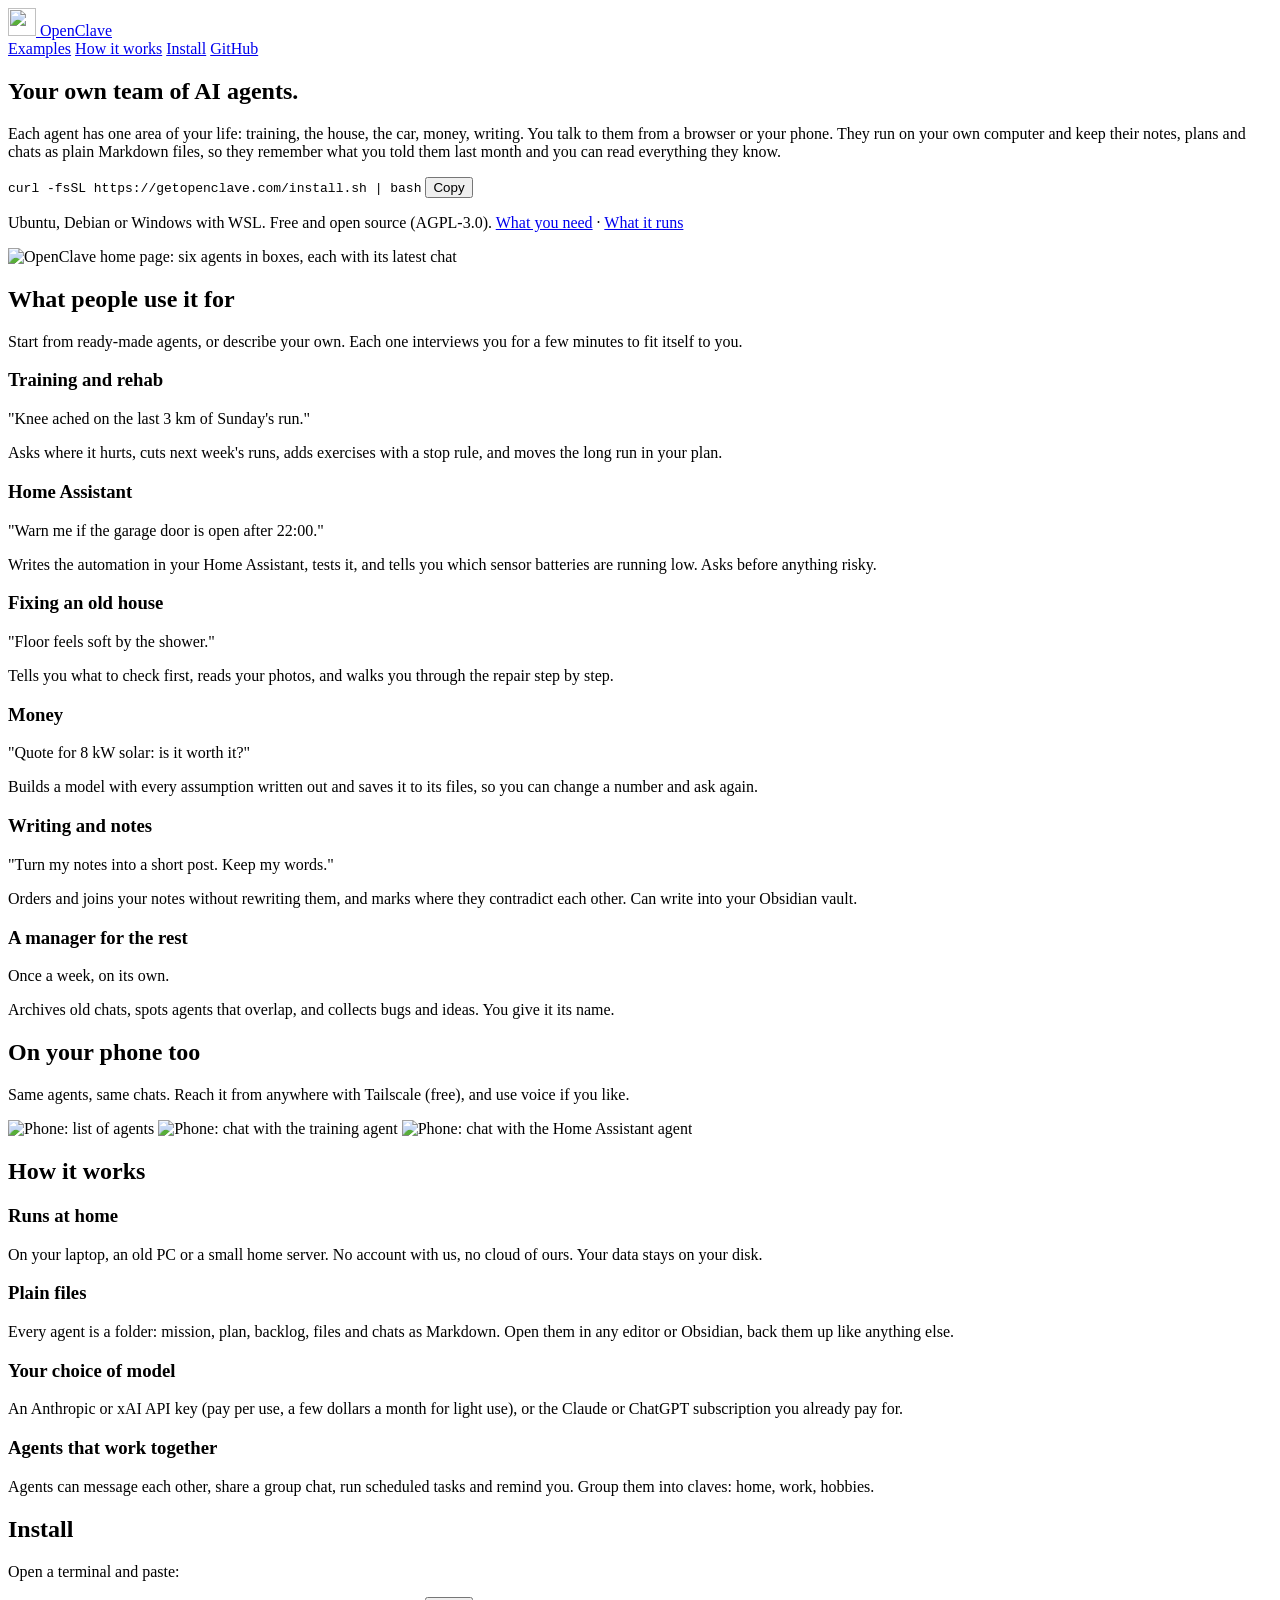
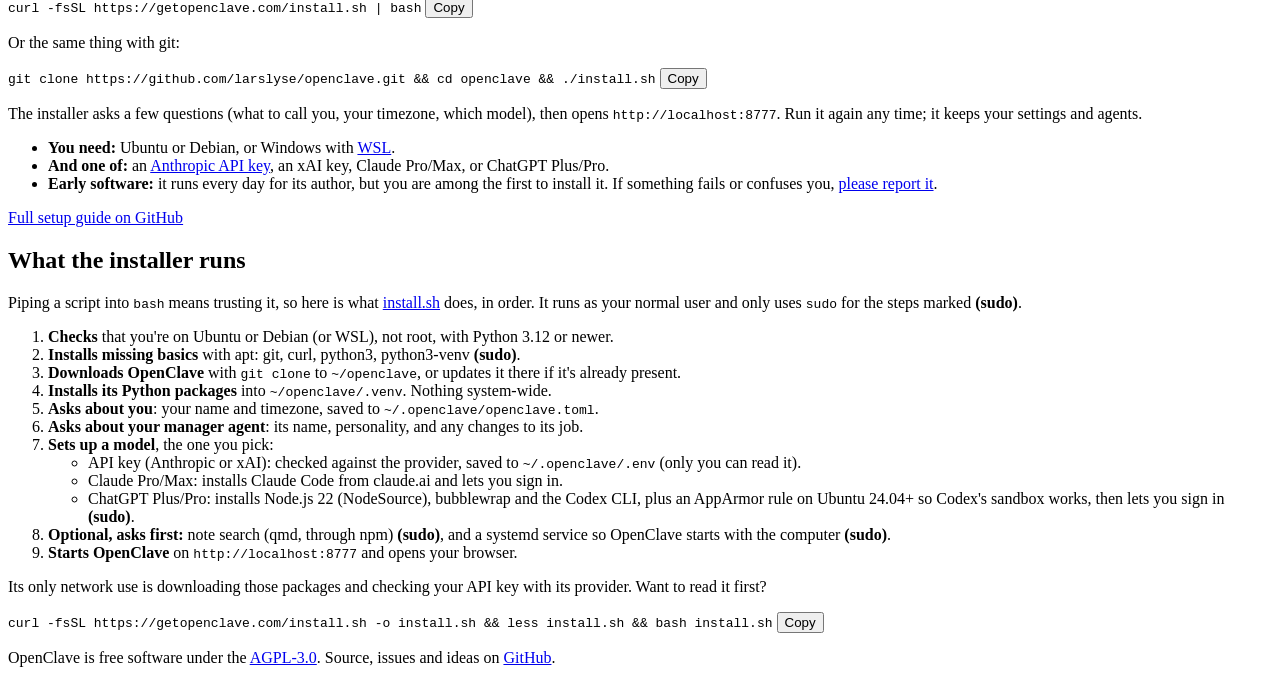
==== site/index.html @ 0ba631ba "Install one-liner in README; show what the installer runs README and getopenclave.com now lead with " ====
<!doctype html>
<html lang="en">
<head>
<meta charset="utf-8">
<meta name="viewport" content="width=device-width, initial-scale=1">
<title>OpenClave: your own team of AI agents</title>
<meta name="description" content="A small team of AI agents, each with one area of your life. Runs on your own computer, keeps everything as Markdown files you can read. Free and open source.">
<meta property="og:title" content="OpenClave">
<meta property="og:description" content="Your own team of AI agents. Runs on your computer, remembers in plain Markdown.">
<meta property="og:image" content="https://getopenclave.com/img/home.webp">
<meta property="og:url" content="https://getopenclave.com/">
<link rel="icon" href="/favicon.svg" type="image/svg+xml">
<link rel="stylesheet" href="/style.css">
</head>
<body>

<header class="top wrap">
  <a class="brand" href="/"><img src="/favicon.svg" alt="" width="28" height="28"> OpenClave</a>
  <nav>
    <a href="#examples">Examples</a>
    <a href="#how">How it works</a>
    <a href="#install">Install</a>
    <a href="https://github.com/larslyse/openclave">GitHub</a>
  </nav>
</header>

<main>
<section class="hero wrap">
  <h1>Your own team of AI agents.</h1>
  <p class="lead">Each agent has one area of your life: training, the house, the car, money, writing.
    You talk to them from a browser or your phone. They run on your own computer and keep their notes,
    plans and chats as plain Markdown files, so they remember what you told them last month and you can
    read everything they know.</p>
  <div class="cmd" data-copy>
    <code>curl -fsSL https://getopenclave.com/install.sh | bash</code>
    <button type="button" aria-label="Copy install command">Copy</button>
  </div>
  <p class="small">Ubuntu, Debian or Windows with WSL. Free and open source (AGPL-3.0).
    <a href="#install">What you need</a> · <a href="#what-it-runs">What it runs</a></p>
</section>

<section class="wrap shot-main">
  <img src="/img/home.webp" width="2800" height="1800" alt="OpenClave home page: six agents in boxes, each with its latest chat">
</section>

<section id="examples" class="wrap">
  <h2>What people use it for</h2>
  <p class="sub">Start from ready-made agents, or describe your own. Each one interviews you for a few minutes to fit itself to you.</p>
  <div class="cards">
    <article>
      <h3><span class="dot" style="--c:#E8A33D"></span>Training and rehab</h3>
      <p class="you">"Knee ached on the last 3 km of Sunday's run."</p>
      <p>Asks where it hurts, cuts next week's runs, adds exercises with a stop rule, and moves the long run in your plan.</p>
    </article>
    <article>
      <h3><span class="dot" style="--c:#5B8DEF"></span>Home Assistant</h3>
      <p class="you">"Warn me if the garage door is open after 22:00."</p>
      <p>Writes the automation in your Home Assistant, tests it, and tells you which sensor batteries are running low. Asks before anything risky.</p>
    </article>
    <article>
      <h3><span class="dot" style="--c:#6FC43D"></span>Fixing an old house</h3>
      <p class="you">"Floor feels soft by the shower."</p>
      <p>Tells you what to check first, reads your photos, and walks you through the repair step by step.</p>
    </article>
    <article>
      <h3><span class="dot" style="--c:#C9A43A"></span>Money</h3>
      <p class="you">"Quote for 8 kW solar: is it worth it?"</p>
      <p>Builds a model with every assumption written out and saves it to its files, so you can change a number and ask again.</p>
    </article>
    <article>
      <h3><span class="dot" style="--c:#A23FC2"></span>Writing and notes</h3>
      <p class="you">"Turn my notes into a short post. Keep my words."</p>
      <p>Orders and joins your notes without rewriting them, and marks where they contradict each other. Can write into your Obsidian vault.</p>
    </article>
    <article>
      <h3><span class="dot" style="--c:#2E9E5B"></span>A manager for the rest</h3>
      <p class="you">Once a week, on its own.</p>
      <p>Archives old chats, spots agents that overlap, and collects bugs and ideas. You give it its name.</p>
    </article>
  </div>
</section>

<section class="wrap">
  <h2>On your phone too</h2>
  <p class="sub">Same agents, same chats. Reach it from anywhere with Tailscale (free), and use voice if you like.</p>
  <div class="phones">
    <img src="/img/phone-home.webp" width="780" height="1688" alt="Phone: list of agents" loading="lazy">
    <img src="/img/phone-reba.webp" width="780" height="1688" alt="Phone: chat with the training agent" loading="lazy">
    <img src="/img/phone-chat.webp" width="780" height="1688" alt="Phone: chat with the Home Assistant agent" loading="lazy">
  </div>
</section>

<section id="how" class="wrap">
  <h2>How it works</h2>
  <div class="how">
    <div><h3>Runs at home</h3><p>On your laptop, an old PC or a small home server. No account with us, no cloud of ours. Your data stays on your disk.</p></div>
    <div><h3>Plain files</h3><p>Every agent is a folder: mission, plan, backlog, files and chats as Markdown. Open them in any editor or Obsidian, back them up like anything else.</p></div>
    <div><h3>Your choice of model</h3><p>An Anthropic or xAI API key (pay per use, a few dollars a month for light use), or the Claude or ChatGPT subscription you already pay for.</p></div>
    <div><h3>Agents that work together</h3><p>Agents can message each other, share a group chat, run scheduled tasks and remind you. Group them into claves: home, work, hobbies.</p></div>
  </div>
</section>

<section id="install" class="wrap">
  <h2>Install</h2>
  <p>Open a terminal and paste:</p>
  <div class="cmd" data-copy>
    <code>curl -fsSL https://getopenclave.com/install.sh | bash</code>
    <button type="button" aria-label="Copy install command">Copy</button>
  </div>
  <p>Or the same thing with git:</p>
  <div class="cmd" data-copy>
    <code>git clone https://github.com/larslyse/openclave.git &amp;&amp; cd openclave &amp;&amp; ./install.sh</code>
    <button type="button" aria-label="Copy git install command">Copy</button>
  </div>
  <p>The installer asks a few questions (what to call you, your timezone, which model), then opens
    <code>http://localhost:8777</code>. Run it again any time; it keeps your settings and agents.</p>
  <ul class="needs">
    <li><b>You need:</b> Ubuntu or Debian, or Windows with <a href="https://learn.microsoft.com/windows/wsl/install">WSL</a>.</li>
    <li><b>And one of:</b> an <a href="https://console.anthropic.com/">Anthropic API key</a>, an xAI key, Claude Pro/Max, or ChatGPT Plus/Pro.</li>
    <li><b>Early software:</b> it runs every day for its author, but you are among the first to install it. If something fails or confuses you, <a href="https://github.com/larslyse/openclave/issues">please report it</a>.</li>
  </ul>
  <p><a class="btn" href="https://github.com/larslyse/openclave#readme">Full setup guide on GitHub</a></p>
</section>

<section id="what-it-runs" class="wrap">
  <h2>What the installer runs</h2>
  <p>Piping a script into <code>bash</code> means trusting it, so here is what
    <a href="/install.sh">install.sh</a> does, in order. It runs as your normal user and only uses
    <code>sudo</code> for the steps marked <b>(sudo)</b>.</p>
  <ol class="needs">
    <li><b>Checks</b> that you're on Ubuntu or Debian (or WSL), not root, with Python 3.12 or newer.</li>
    <li><b>Installs missing basics</b> with apt: git, curl, python3, python3-venv <b>(sudo)</b>.</li>
    <li><b>Downloads OpenClave</b> with <code>git clone</code> to <code>~/openclave</code>, or updates it there if it's already present.</li>
    <li><b>Installs its Python packages</b> into <code>~/openclave/.venv</code>. Nothing system-wide.</li>
    <li><b>Asks about you</b>: your name and timezone, saved to <code>~/.openclave/openclave.toml</code>.</li>
    <li><b>Asks about your manager agent</b>: its name, personality, and any changes to its job.</li>
    <li><b>Sets up a model</b>, the one you pick:
      <ul>
        <li>API key (Anthropic or xAI): checked against the provider, saved to <code>~/.openclave/.env</code> (only you can read it).</li>
        <li>Claude Pro/Max: installs Claude Code from claude.ai and lets you sign in.</li>
        <li>ChatGPT Plus/Pro: installs Node.js 22 (NodeSource), bubblewrap and the Codex CLI, plus an AppArmor rule on Ubuntu 24.04+ so Codex's sandbox works, then lets you sign in <b>(sudo)</b>.</li>
      </ul></li>
    <li><b>Optional, asks first:</b> note search (qmd, through npm) <b>(sudo)</b>, and a systemd service so OpenClave starts with the computer <b>(sudo)</b>.</li>
    <li><b>Starts OpenClave</b> on <code>http://localhost:8777</code> and opens your browser.</li>
  </ol>
  <p>Its only network use is downloading those packages and checking your API key with its provider.
    Want to read it first?</p>
  <div class="cmd" data-copy>
    <code>curl -fsSL https://getopenclave.com/install.sh -o install.sh &amp;&amp; less install.sh &amp;&amp; bash install.sh</code>
    <button type="button" aria-label="Copy read-first command">Copy</button>
  </div>
</section>
</main>

<footer class="wrap">
  <p>OpenClave is free software under the <a href="https://github.com/larslyse/openclave/blob/main/LICENSE">AGPL-3.0</a>.
    Source, issues and ideas on <a href="https://github.com/larslyse/openclave">GitHub</a>.</p>
</footer>

<script>
document.querySelectorAll('[data-copy]').forEach(box => {
  const btn = box.querySelector('button');
  btn.addEventListener('click', async () => {
    try { await navigator.clipboard.writeText(box.querySelector('code').textContent); btn.textContent = 'Copied'; }
    catch { btn.textContent = 'Select and copy'; }
    setTimeout(() => { btn.textContent = 'Copy'; }, 1800);
  });
});
</script>
</body>
</html>
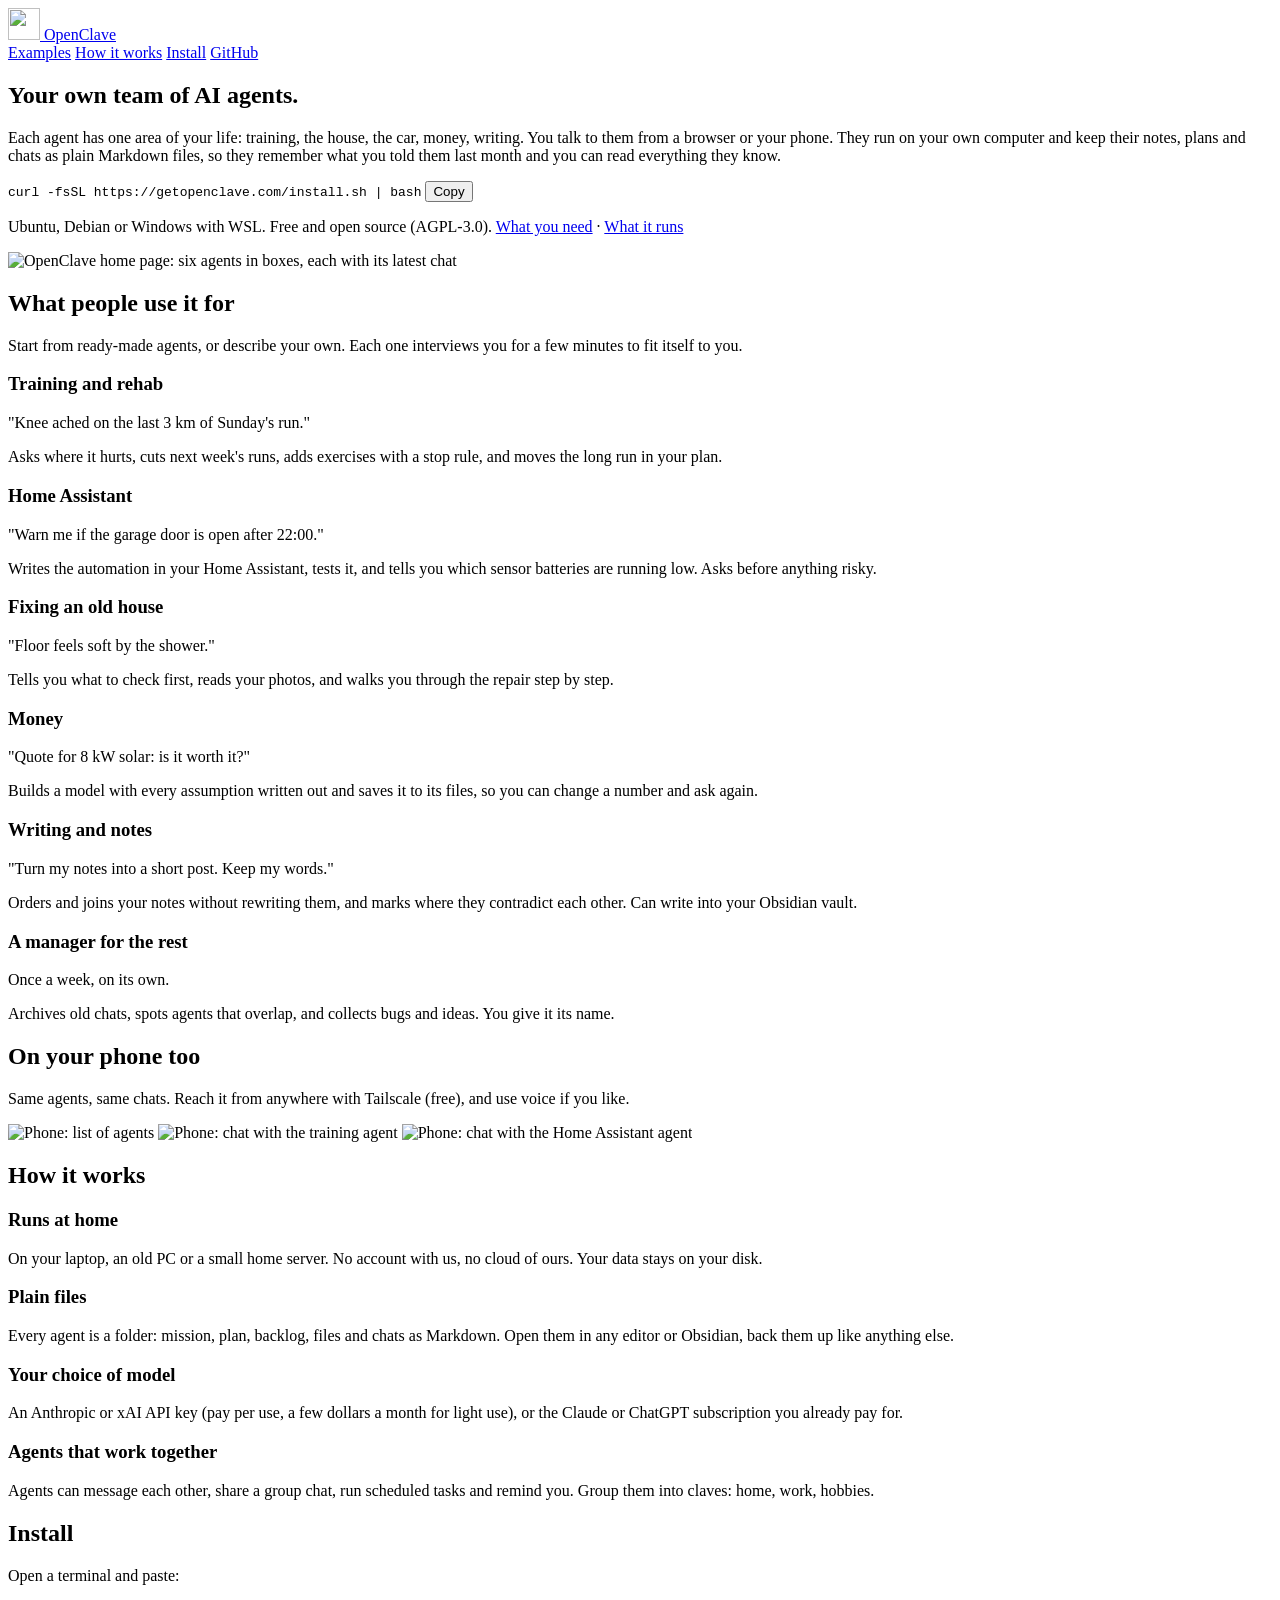
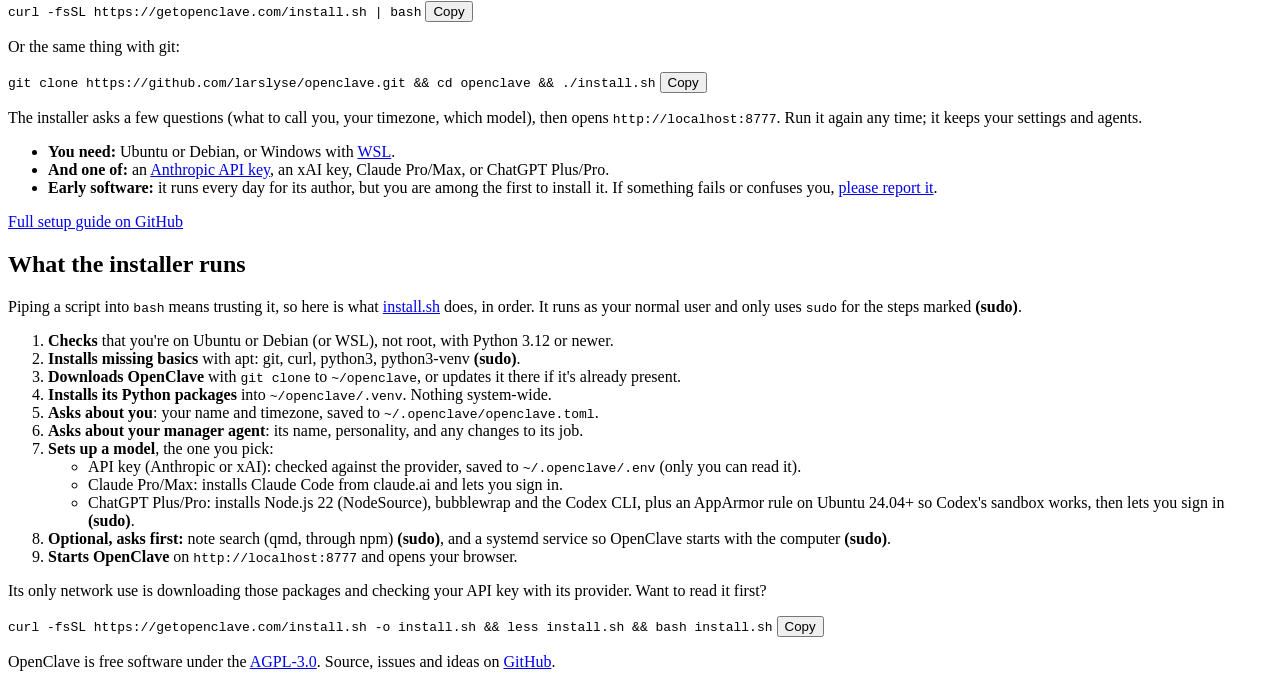
==== commit 3cab1e19: "Brand: the Keeper mascot, tokens and icons; site uses them brand/ holds the SVG masters (mascot, sma" ====
--- a/site/index.html
+++ b/site/index.html
@@ -9,13 +9,19 @@
 <meta property="og:description" content="Your own team of AI agents. Runs on your computer, remembers in plain Markdown.">
 <meta property="og:image" content="https://getopenclave.com/img/home.webp">
 <meta property="og:url" content="https://getopenclave.com/">
+<meta name="theme-color" content="#111416">
 <link rel="icon" href="/favicon.svg" type="image/svg+xml">
+<link rel="apple-touch-icon" href="/apple-touch-icon.png">
+<link rel="preconnect" href="https://fonts.googleapis.com">
+<link rel="preconnect" href="https://fonts.gstatic.com" crossorigin>
+<link rel="stylesheet" href="https://fonts.googleapis.com/css2?family=Inter:wght@400;500;600&family=Space+Grotesk:wght@500;600;700&display=swap">
+<link rel="stylesheet" href="/tokens.css">
 <link rel="stylesheet" href="/style.css">
 </head>
 <body>
 
 <header class="top wrap">
-  <a class="brand" href="/"><img src="/favicon.svg" alt="" width="28" height="28"> OpenClave</a>
+  <a class="brand" href="/"><img src="/keeper.svg" alt="" width="32" height="32"> OpenClave</a>
   <nav>
     <a href="#examples">Examples</a>
     <a href="#how">How it works</a>
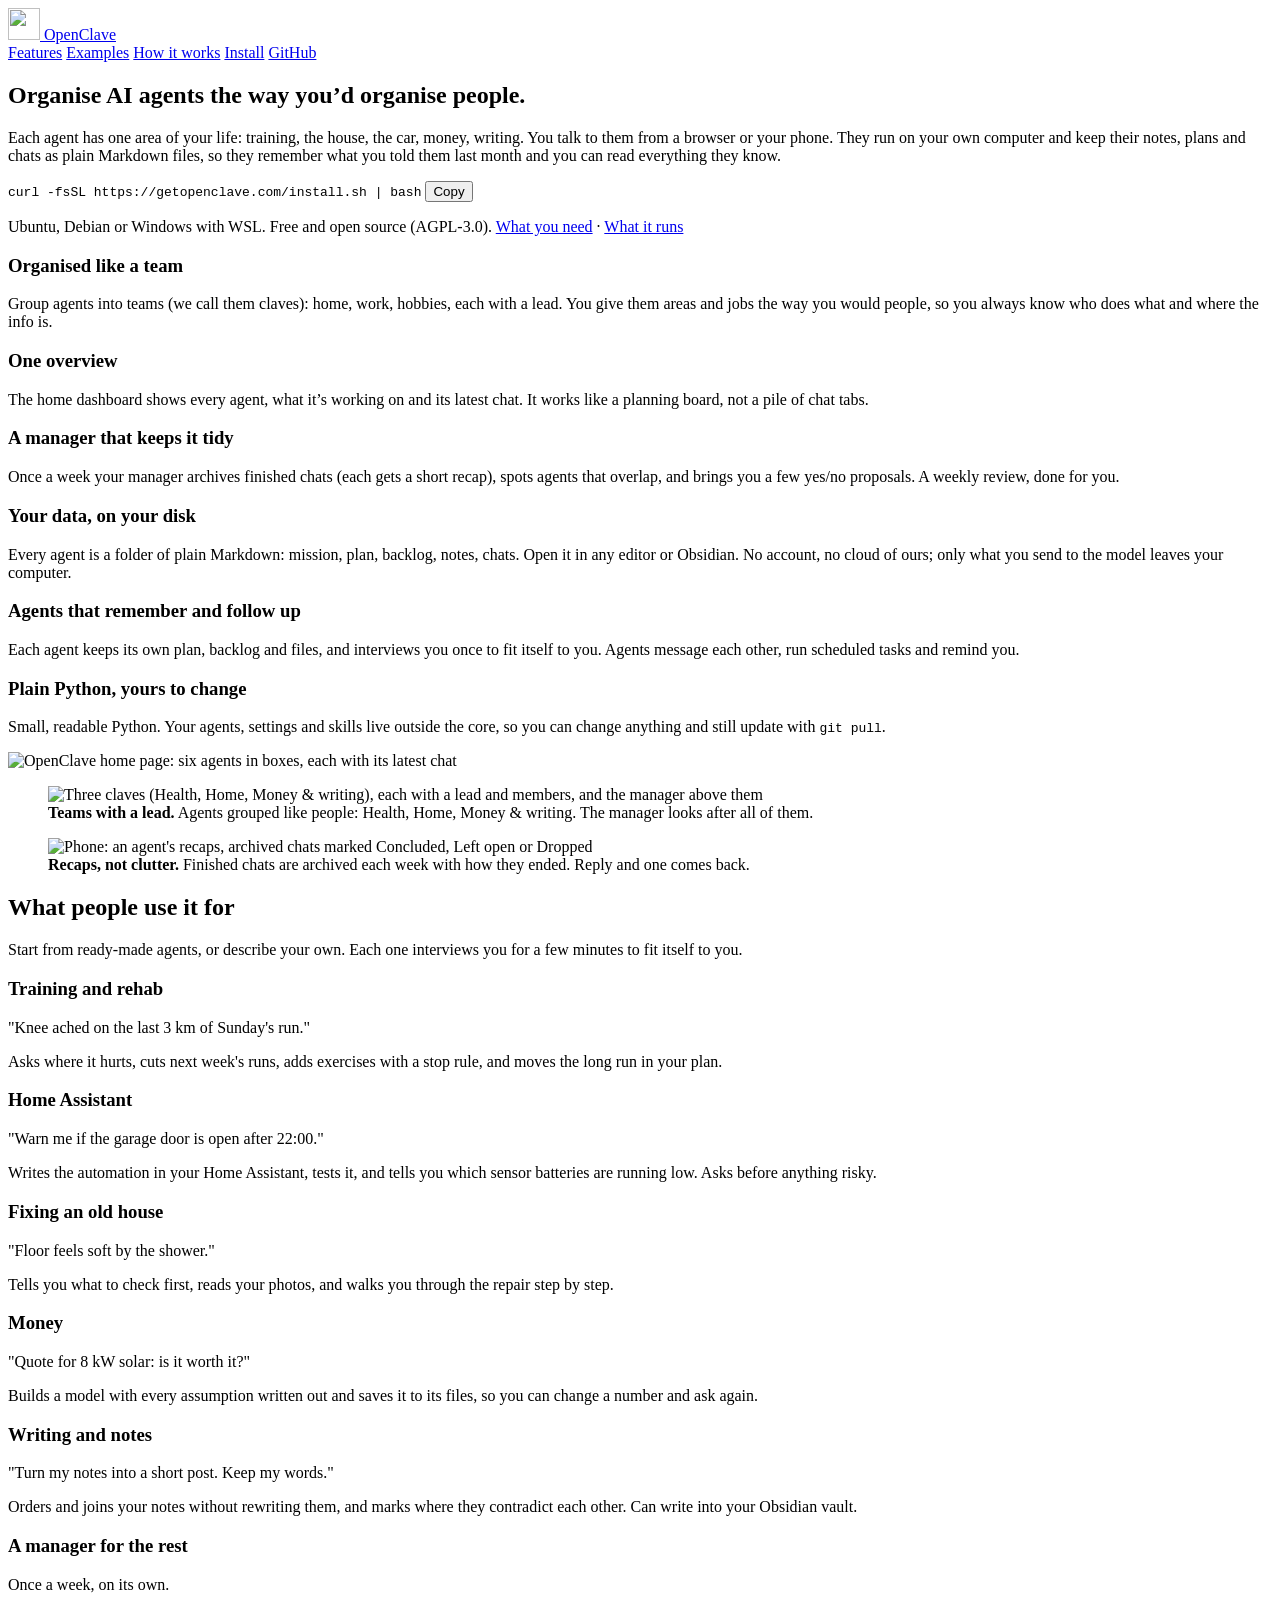
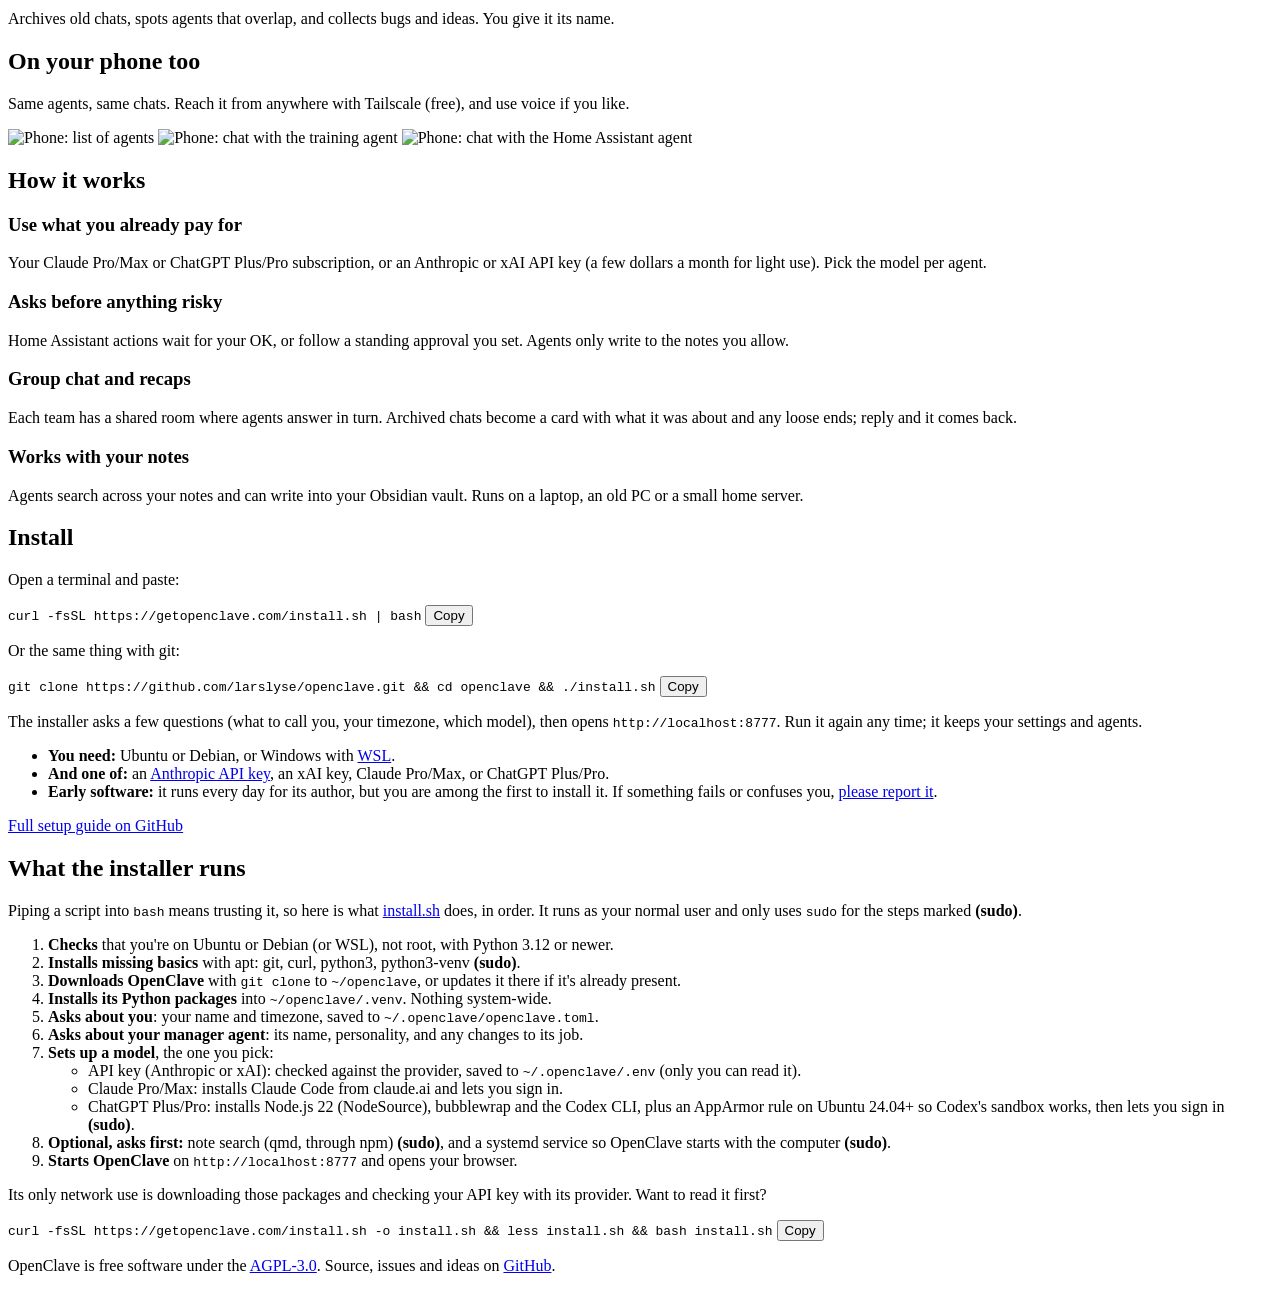
==== commit 78b6e9a2: "Landing page: pitch, six key features, claves and recaps screenshots Hero now leads with "Organise A" ====
--- a/site/index.html
+++ b/site/index.html
@@ -3,10 +3,10 @@
 <head>
 <meta charset="utf-8">
 <meta name="viewport" content="width=device-width, initial-scale=1">
-<title>OpenClave: your own team of AI agents</title>
+<title>OpenClave: organise AI agents like people</title>
 <meta name="description" content="A small team of AI agents, each with one area of your life. Runs on your own computer, keeps everything as Markdown files you can read. Free and open source.">
 <meta property="og:title" content="OpenClave">
-<meta property="og:description" content="Your own team of AI agents. Runs on your computer, remembers in plain Markdown.">
+<meta property="og:description" content="Organise AI agents the way you’d organise people. Runs on your computer, keeps everything in plain Markdown.">
 <meta property="og:image" content="https://getopenclave.com/img/home.webp">
 <meta property="og:url" content="https://getopenclave.com/">
 <meta name="theme-color" content="#111416">
@@ -23,6 +23,7 @@
 <header class="top wrap">
   <a class="brand" href="/"><img src="/keeper.svg" alt="" width="32" height="32"> OpenClave</a>
   <nav>
+    <a href="#features">Features</a>
     <a href="#examples">Examples</a>
     <a href="#how">How it works</a>
     <a href="#install">Install</a>
@@ -32,7 +33,7 @@
 
 <main>
 <section class="hero wrap">
-  <h1>Your own team of AI agents.</h1>
+  <h1>Organise AI agents the way you’d organise people.</h1>
   <p class="lead">Each agent has one area of your life: training, the house, the car, money, writing.
     You talk to them from a browser or your phone. They run on your own computer and keep their notes,
     plans and chats as plain Markdown files, so they remember what you told them last month and you can
@@ -45,8 +46,48 @@
     <a href="#install">What you need</a> · <a href="#what-it-runs">What it runs</a></p>
 </section>
 
+<section id="features" class="wrap">
+  <div class="features">
+    <article>
+      <h3>Organised like a team</h3>
+      <p>Group agents into teams (we call them claves): home, work, hobbies, each with a lead. You give them areas and jobs the way you would people, so you always know who does what and where the info is.</p>
+    </article>
+    <article>
+      <h3>One overview</h3>
+      <p>The home dashboard shows every agent, what it’s working on and its latest chat. It works like a planning board, not a pile of chat tabs.</p>
+    </article>
+    <article>
+      <h3>A manager that keeps it tidy</h3>
+      <p>Once a week your manager archives finished chats (each gets a short recap), spots agents that overlap, and brings you a few yes/no proposals. A weekly review, done for you.</p>
+    </article>
+    <article>
+      <h3>Your data, on your disk</h3>
+      <p>Every agent is a folder of plain Markdown: mission, plan, backlog, notes, chats. Open it in any editor or Obsidian. No account, no cloud of ours; only what you send to the model leaves your computer.</p>
+    </article>
+    <article>
+      <h3>Agents that remember and follow up</h3>
+      <p>Each agent keeps its own plan, backlog and files, and interviews you once to fit itself to you. Agents message each other, run scheduled tasks and remind you.</p>
+    </article>
+    <article>
+      <h3>Plain Python, yours to change</h3>
+      <p>Small, readable Python. Your agents, settings and skills live outside the core, so you can change anything and still update with <code>git pull</code>.</p>
+    </article>
+  </div>
+</section>
+
 <section class="wrap shot-main">
   <img src="/img/home.webp" width="2800" height="1800" alt="OpenClave home page: six agents in boxes, each with its latest chat">
+</section>
+
+<section class="wrap closer">
+  <figure>
+    <img src="/img/claves.webp" width="2120" height="640" alt="Three claves (Health, Home, Money &amp; writing), each with a lead and members, and the manager above them" loading="lazy">
+    <figcaption><b>Teams with a lead.</b> Agents grouped like people: Health, Home, Money &amp; writing. The manager looks after all of them.</figcaption>
+  </figure>
+  <figure>
+    <img src="/img/phone-recaps.webp" width="780" height="880" alt="Phone: an agent's recaps, archived chats marked Concluded, Left open or Dropped" loading="lazy">
+    <figcaption><b>Recaps, not clutter.</b> Finished chats are archived each week with how they ended. Reply and one comes back.</figcaption>
+  </figure>
 </section>
 
 <section id="examples" class="wrap">
@@ -99,10 +140,10 @@
 <section id="how" class="wrap">
   <h2>How it works</h2>
   <div class="how">
-    <div><h3>Runs at home</h3><p>On your laptop, an old PC or a small home server. No account with us, no cloud of ours. Your data stays on your disk.</p></div>
-    <div><h3>Plain files</h3><p>Every agent is a folder: mission, plan, backlog, files and chats as Markdown. Open them in any editor or Obsidian, back them up like anything else.</p></div>
-    <div><h3>Your choice of model</h3><p>An Anthropic or xAI API key (pay per use, a few dollars a month for light use), or the Claude or ChatGPT subscription you already pay for.</p></div>
-    <div><h3>Agents that work together</h3><p>Agents can message each other, share a group chat, run scheduled tasks and remind you. Group them into claves: home, work, hobbies.</p></div>
+    <div><h3>Use what you already pay for</h3><p>Your Claude Pro/Max or ChatGPT Plus/Pro subscription, or an Anthropic or xAI API key (a few dollars a month for light use). Pick the model per agent.</p></div>
+    <div><h3>Asks before anything risky</h3><p>Home Assistant actions wait for your OK, or follow a standing approval you set. Agents only write to the notes you allow.</p></div>
+    <div><h3>Group chat and recaps</h3><p>Each team has a shared room where agents answer in turn. Archived chats become a card with what it was about and any loose ends; reply and it comes back.</p></div>
+    <div><h3>Works with your notes</h3><p>Agents search across your notes and can write into your Obsidian vault. Runs on a laptop, an old PC or a small home server.</p></div>
   </div>
 </section>
 
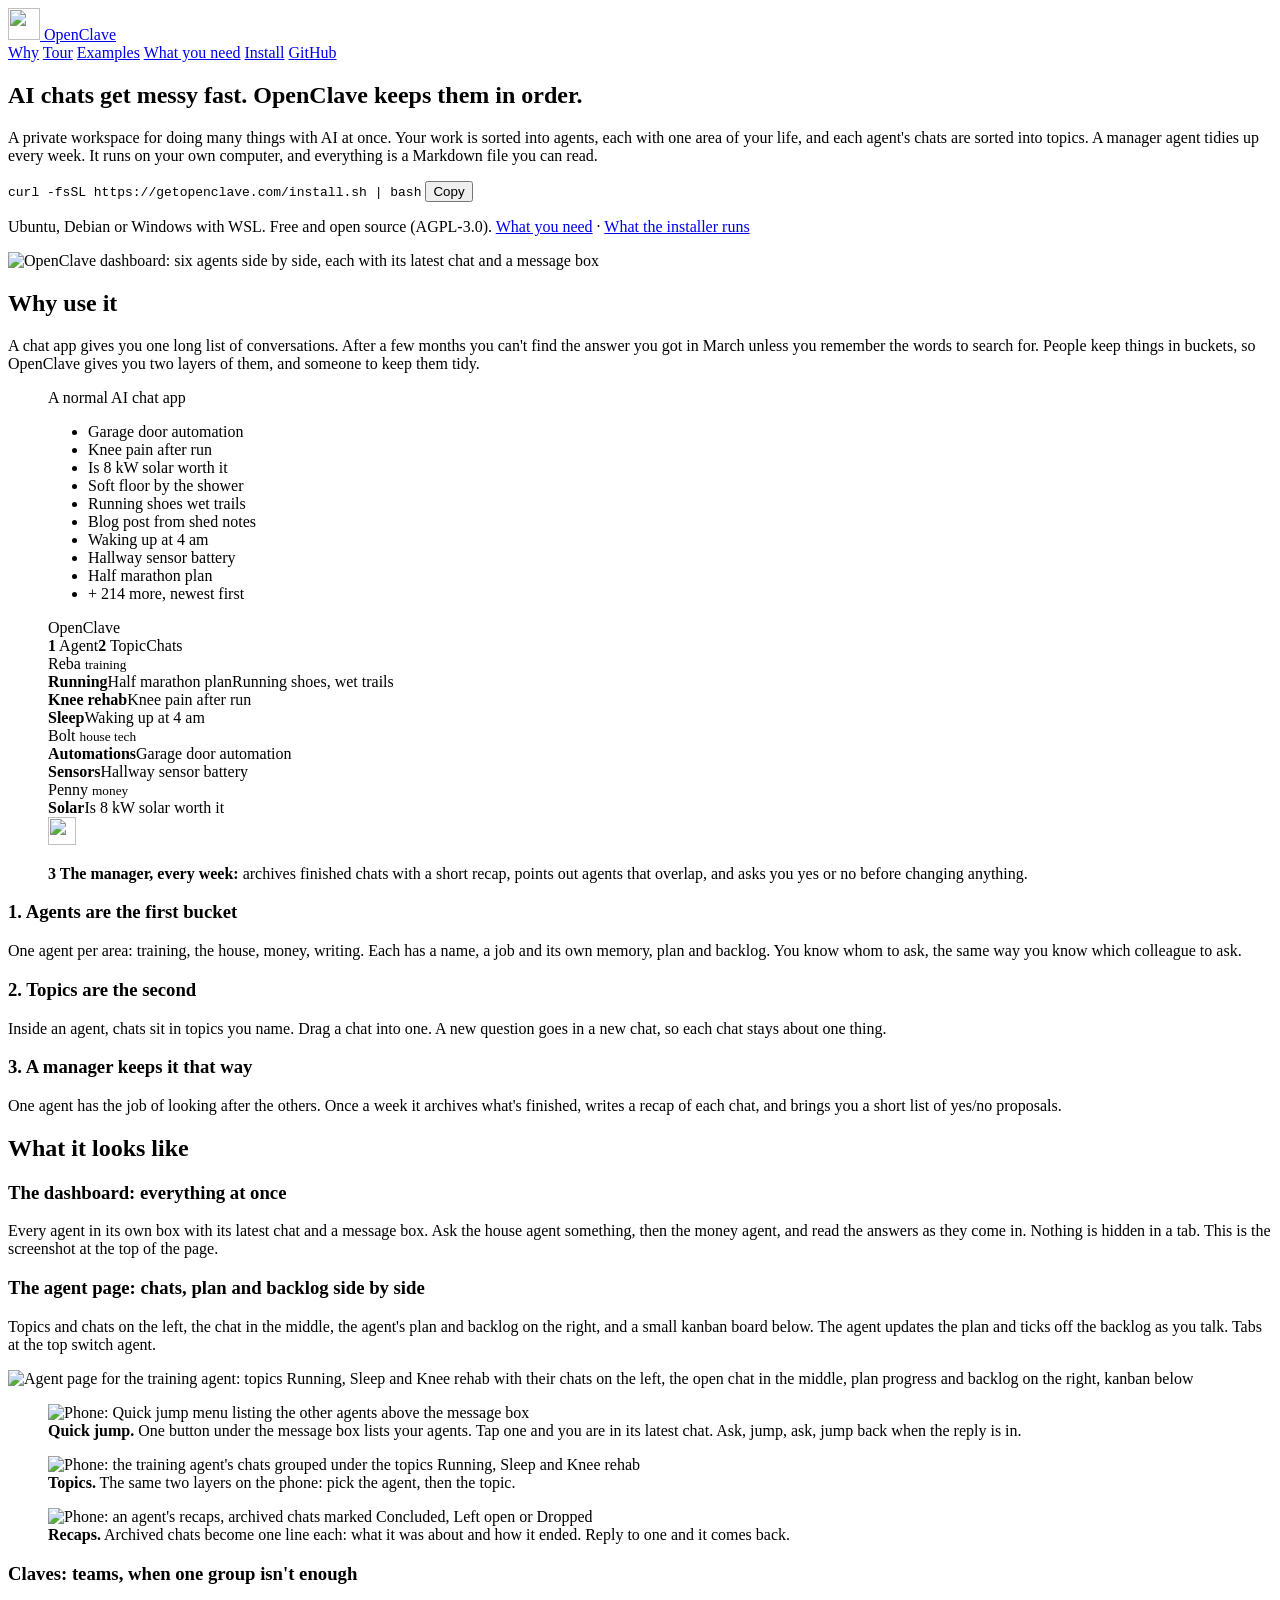
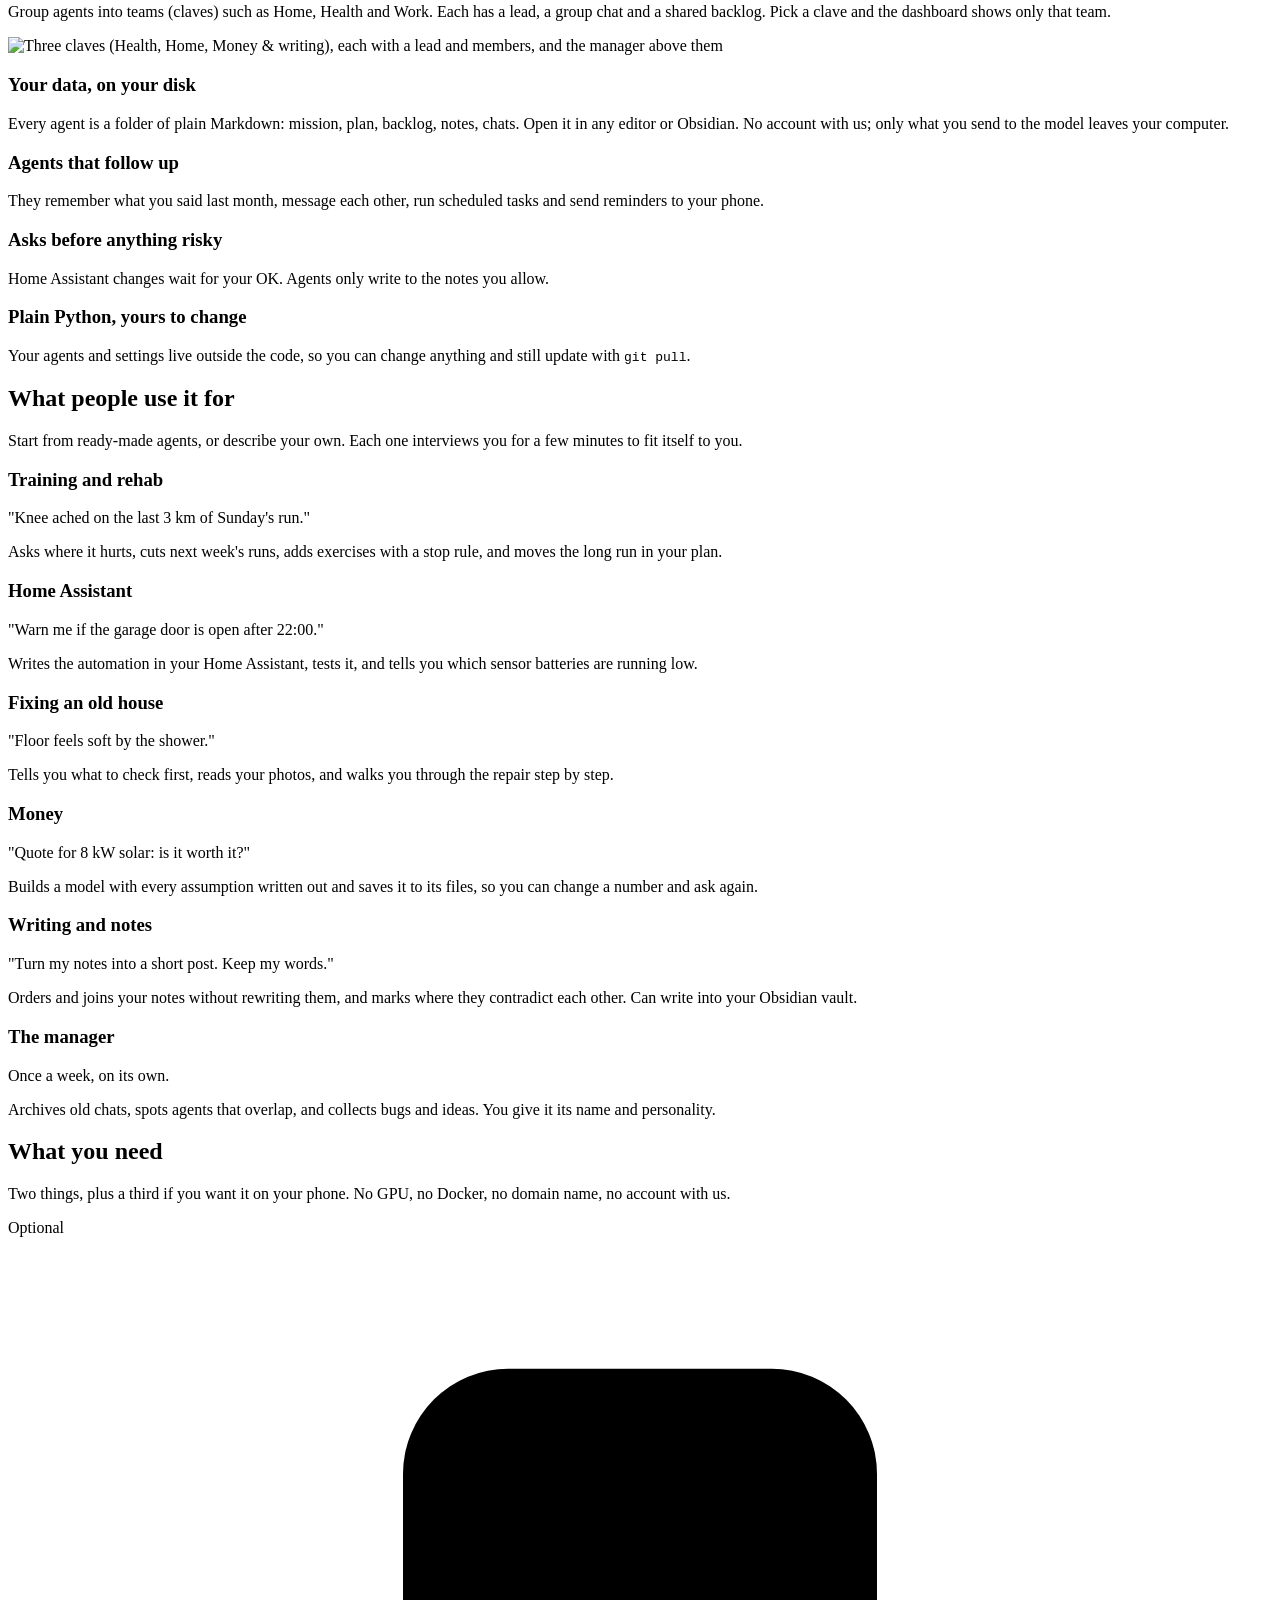
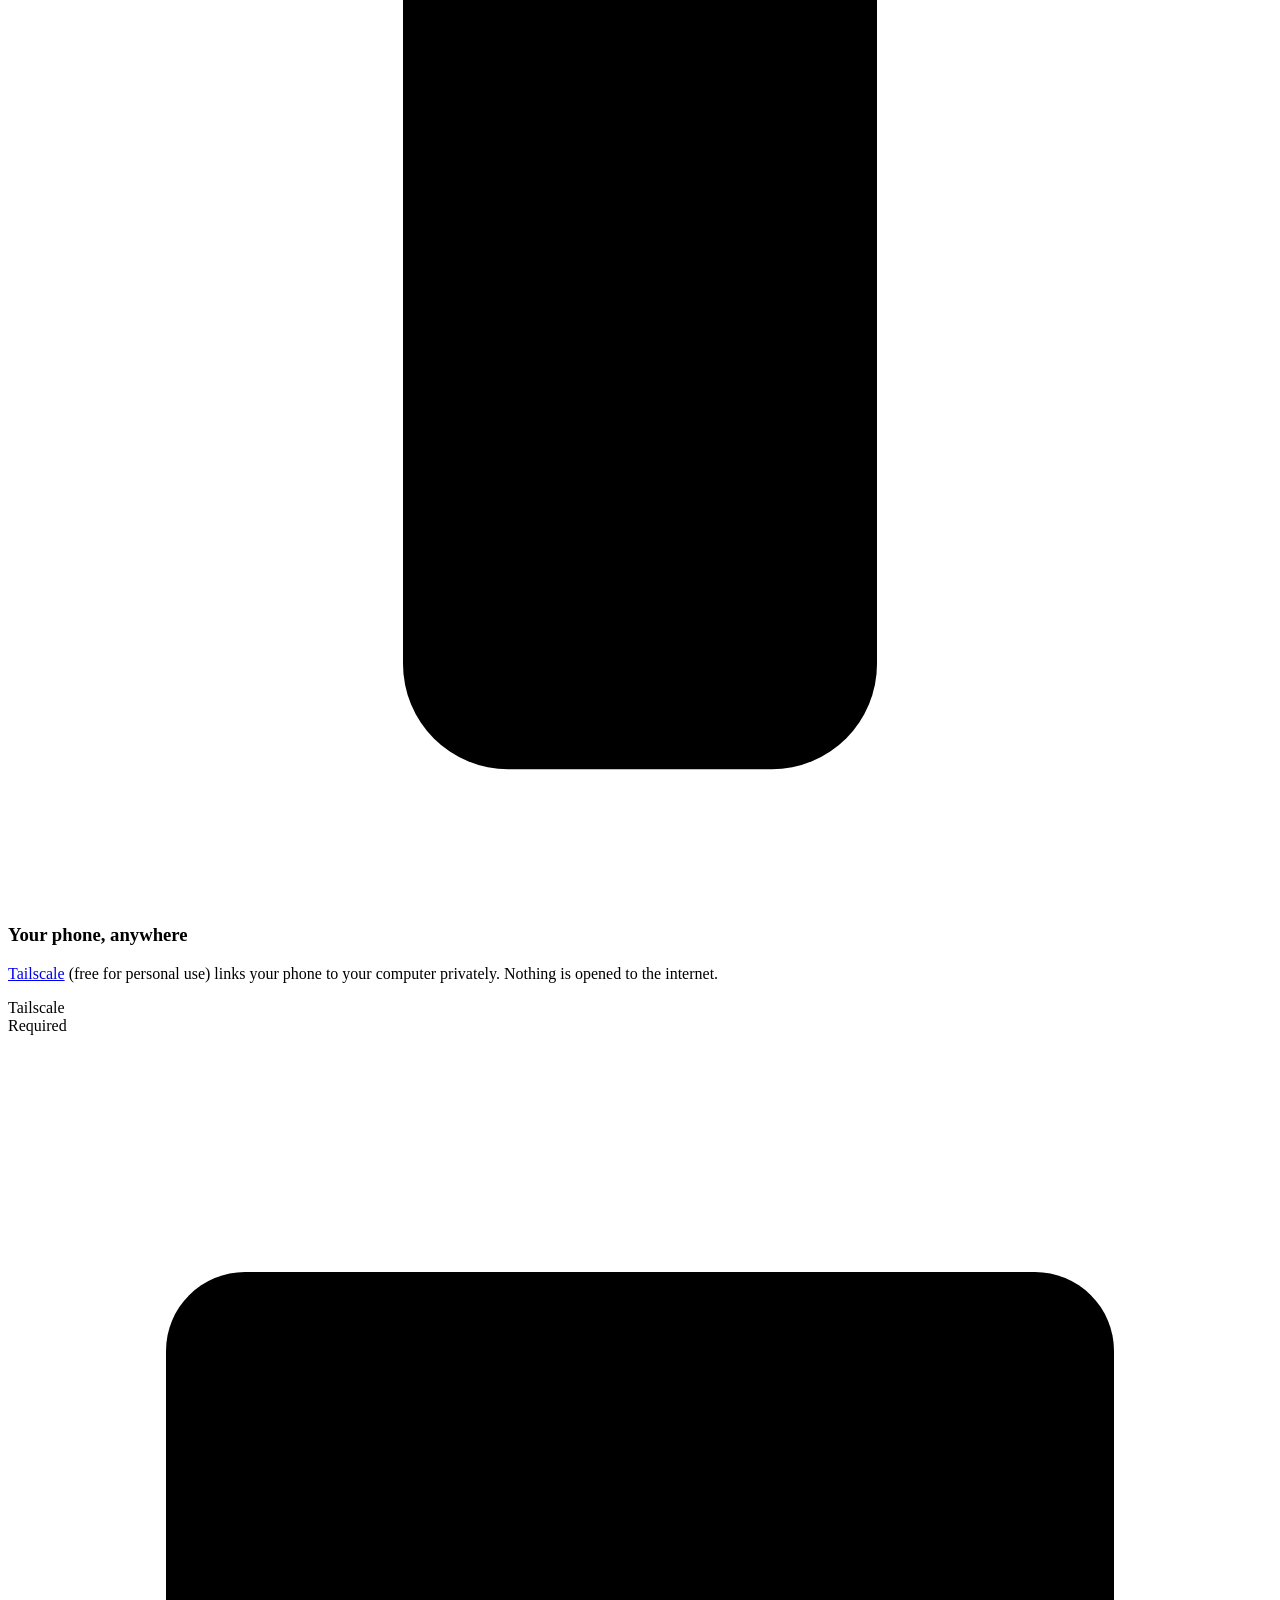
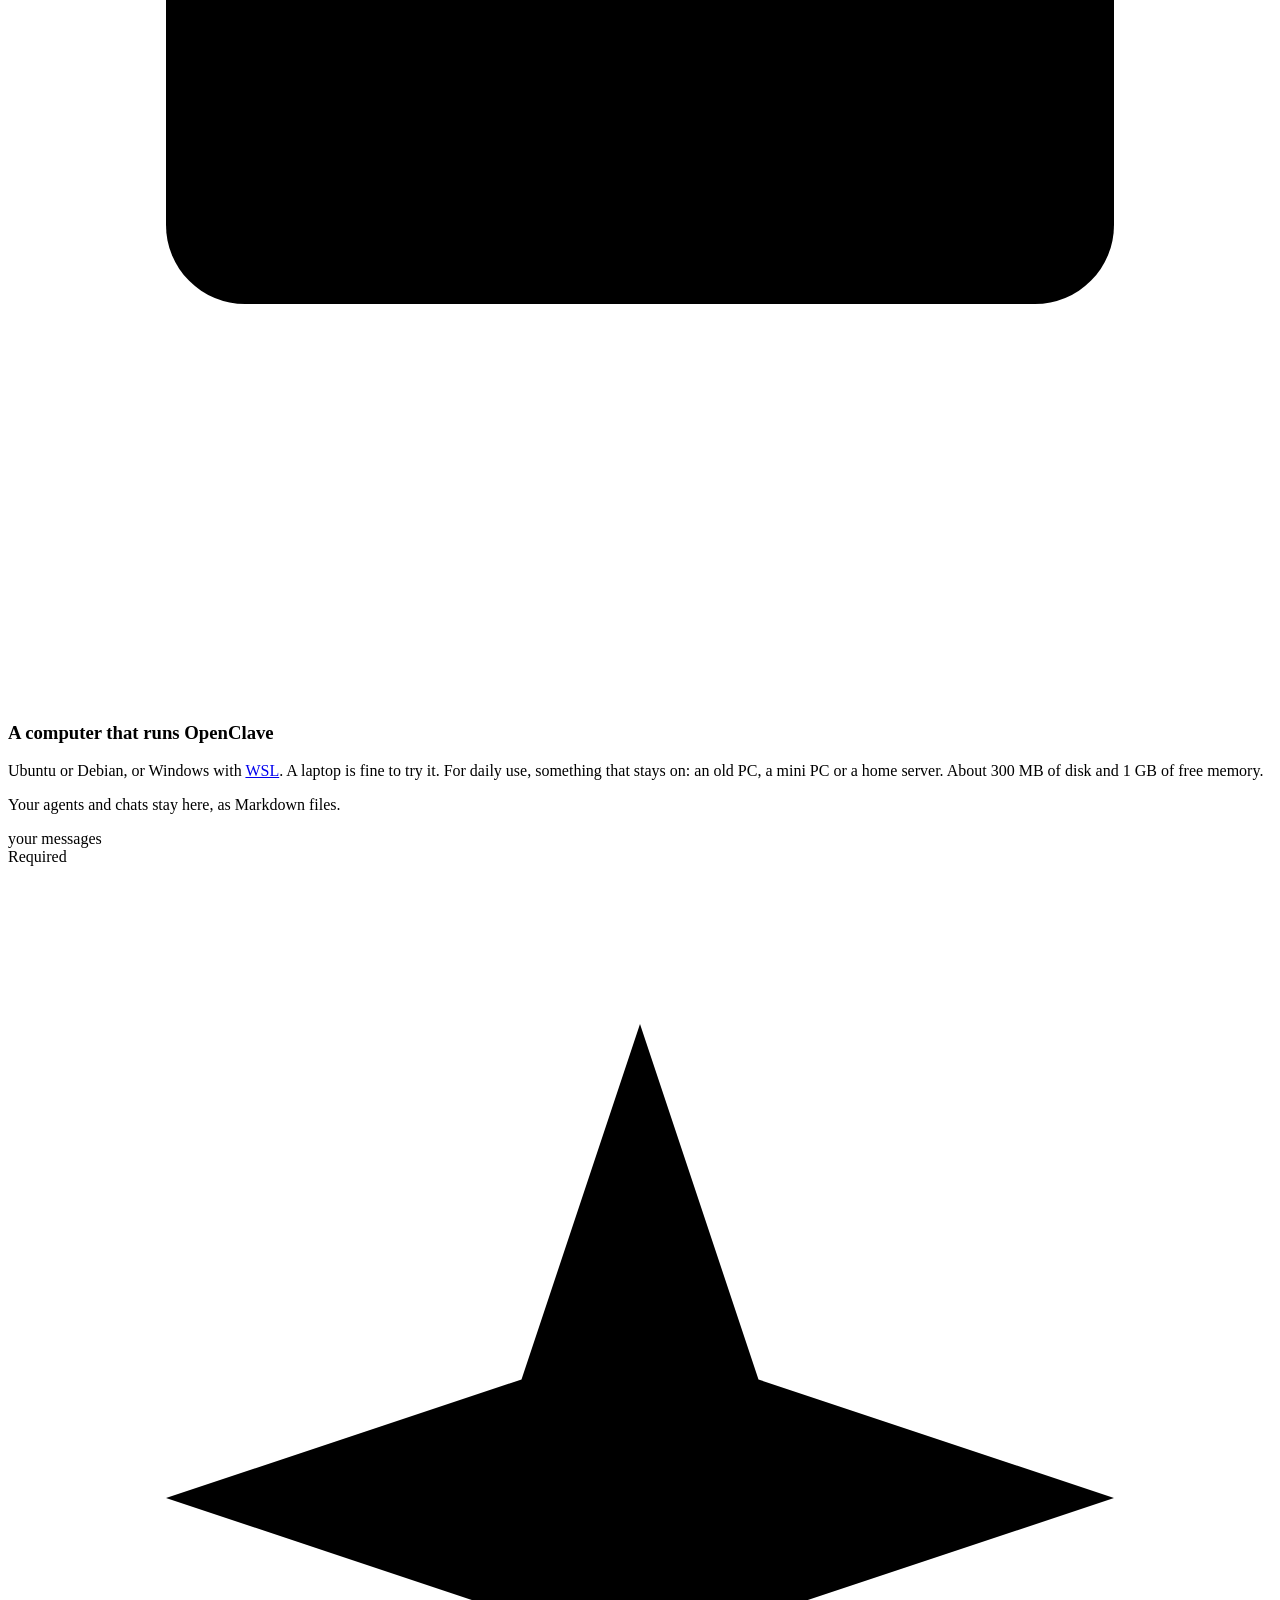
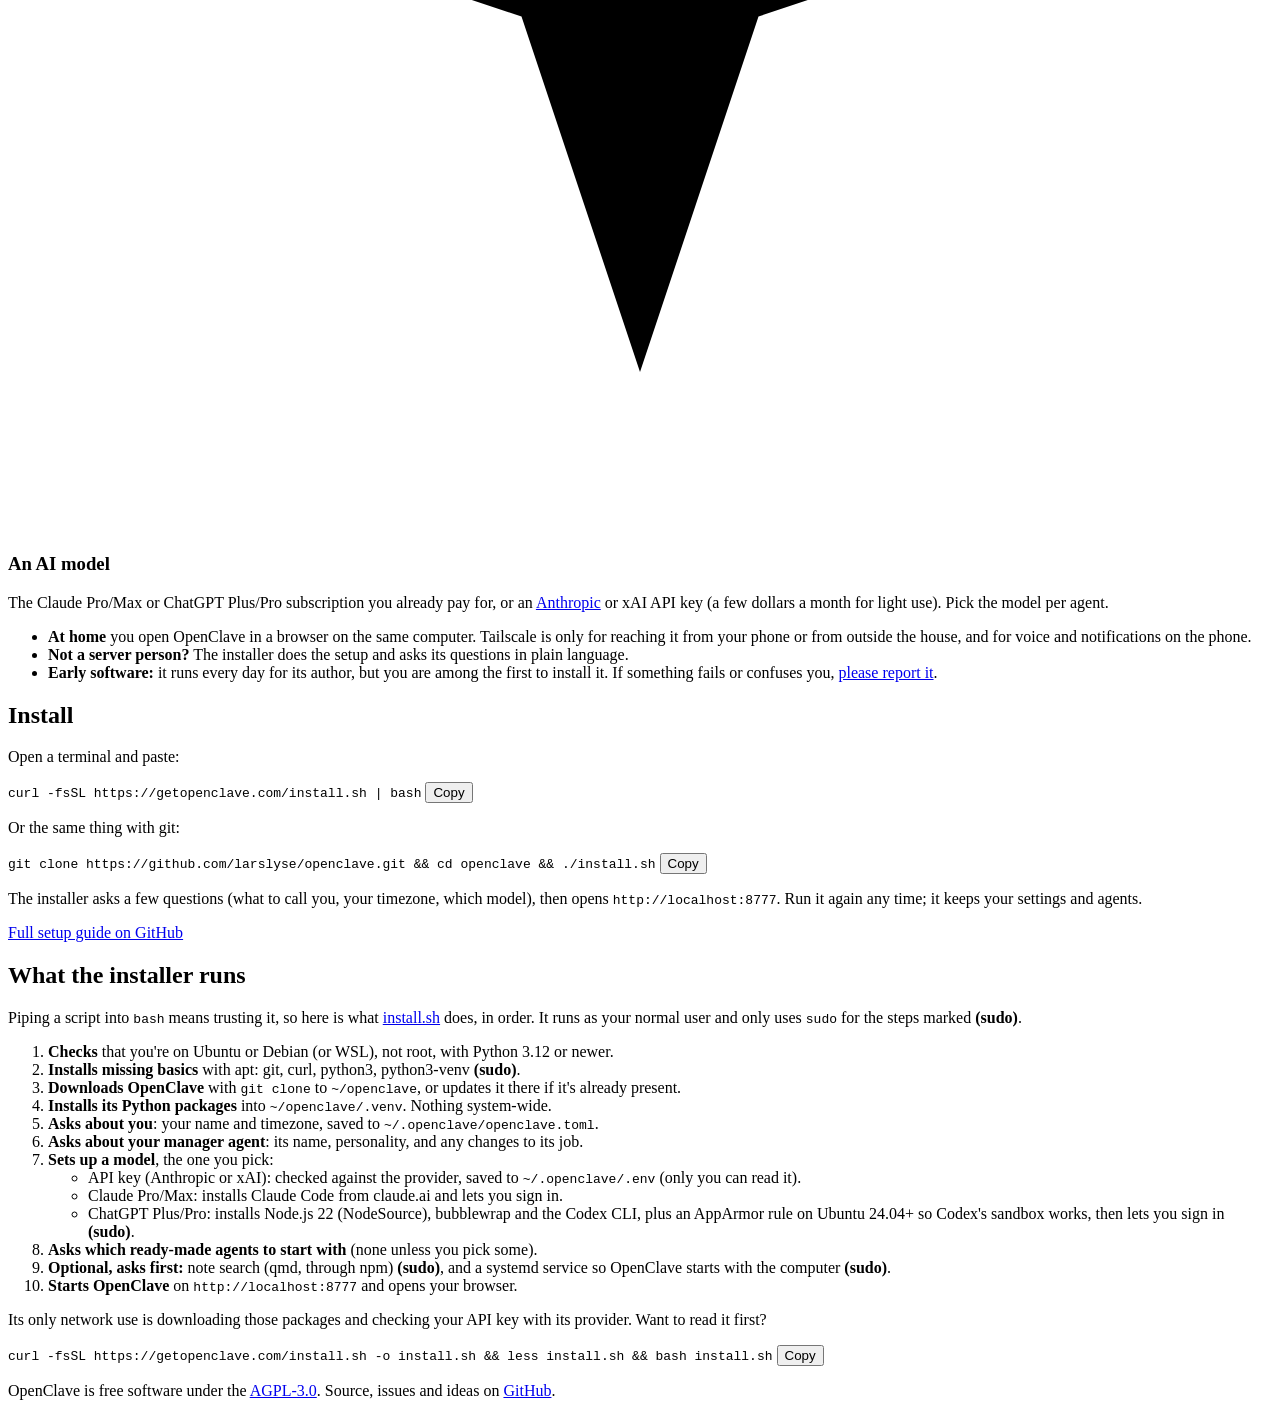
==== commit 528f04c4: "Landing page: lead with the mess problem, agents → topics → manager, tour with agent page and Quick " ====
--- a/site/index.html
+++ b/site/index.html
@@ -3,10 +3,10 @@
 <head>
 <meta charset="utf-8">
 <meta name="viewport" content="width=device-width, initial-scale=1">
-<title>OpenClave: organise AI agents like people</title>
-<meta name="description" content="A small team of AI agents, each with one area of your life. Runs on your own computer, keeps everything as Markdown files you can read. Free and open source.">
+<title>OpenClave: AI chats, kept in order</title>
+<meta name="description" content="A private workspace for doing many things with AI at once. Agents for each area of your life, topics inside each agent, and a manager that tidies up every week. Runs on your own computer. Free and open source.">
 <meta property="og:title" content="OpenClave">
-<meta property="og:description" content="Organise AI agents the way you’d organise people. Runs on your computer, keeps everything in plain Markdown.">
+<meta property="og:description" content="AI chats get messy fast. OpenClave sorts them into agents and topics, and a manager agent tidies up every week. Runs on your own computer.">
 <meta property="og:image" content="https://getopenclave.com/img/home.webp">
 <meta property="og:url" content="https://getopenclave.com/">
 <meta name="theme-color" content="#111416">
@@ -23,9 +23,10 @@
 <header class="top wrap">
   <a class="brand" href="/"><img src="/keeper.svg" alt="" width="32" height="32"> OpenClave</a>
   <nav>
-    <a href="#features">Features</a>
+    <a href="#why">Why</a>
+    <a href="#tour">Tour</a>
     <a href="#examples">Examples</a>
-    <a href="#how">How it works</a>
+    <a href="#needs">What you need</a>
     <a href="#install">Install</a>
     <a href="https://github.com/larslyse/openclave">GitHub</a>
   </nav>
@@ -33,61 +34,149 @@
 
 <main>
 <section class="hero wrap">
-  <h1>Organise AI agents the way you’d organise people.</h1>
-  <p class="lead">Each agent has one area of your life: training, the house, the car, money, writing.
-    You talk to them from a browser or your phone. They run on your own computer and keep their notes,
-    plans and chats as plain Markdown files, so they remember what you told them last month and you can
-    read everything they know.</p>
+  <h1>AI chats get messy fast. OpenClave keeps them in order.</h1>
+  <p class="lead">A private workspace for doing many things with AI at once. Your work is sorted into
+    agents, each with one area of your life, and each agent's chats are sorted into topics. A manager
+    agent tidies up every week. It runs on your own computer, and everything is a Markdown file you
+    can read.</p>
   <div class="cmd" data-copy>
     <code>curl -fsSL https://getopenclave.com/install.sh | bash</code>
     <button type="button" aria-label="Copy install command">Copy</button>
   </div>
   <p class="small">Ubuntu, Debian or Windows with WSL. Free and open source (AGPL-3.0).
-    <a href="#install">What you need</a> · <a href="#what-it-runs">What it runs</a></p>
-</section>
-
-<section id="features" class="wrap">
+    <a href="#needs">What you need</a> · <a href="#what-it-runs">What the installer runs</a></p>
+</section>
+
+<section class="wrap shot-main">
+  <img src="/img/home.webp" width="2800" height="1800" alt="OpenClave dashboard: six agents side by side, each with its latest chat and a message box">
+</section>
+
+<section id="why" class="wrap">
+  <h2>Why use it</h2>
+  <p class="sub">A chat app gives you one long list of conversations. After a few months you can't
+    find the answer you got in March unless you remember the words to search for. People keep
+    things in buckets, so OpenClave gives you two layers of them, and someone to keep them tidy.</p>
+
+  <div class="compare">
+    <figure class="pile" aria-label="A normal AI chat app: one flat list of unrelated chats">
+      <figcaption>A normal AI chat app</figcaption>
+      <ul>
+        <li>Garage door automation</li>
+        <li>Knee pain after run</li>
+        <li>Is 8 kW solar worth it</li>
+        <li>Soft floor by the shower</li>
+        <li>Running shoes wet trails</li>
+        <li>Blog post from shed notes</li>
+        <li>Waking up at 4 am</li>
+        <li>Hallway sensor battery</li>
+        <li>Half marathon plan</li>
+        <li class="more">+ 214 more, newest first</li>
+      </ul>
+    </figure>
+
+    <figure class="tree" aria-label="OpenClave: agents, then topics, then chats, with a manager underneath">
+      <figcaption>OpenClave</figcaption>
+      <div class="layers"><span><b>1</b> Agent</span><span><b>2</b> Topic</span><span>Chats</span></div>
+      <div class="agent" style="--c:#E8A33D">
+        <div class="who"><i></i>Reba <small>training</small></div>
+        <div class="topics">
+          <div><b>Running</b><span>Half marathon plan</span><span>Running shoes, wet trails</span></div>
+          <div><b>Knee rehab</b><span>Knee pain after run</span></div>
+          <div><b>Sleep</b><span>Waking up at 4 am</span></div>
+        </div>
+      </div>
+      <div class="agent" style="--c:#5B8DEF">
+        <div class="who"><i></i>Bolt <small>house tech</small></div>
+        <div class="topics">
+          <div><b>Automations</b><span>Garage door automation</span></div>
+          <div><b>Sensors</b><span>Hallway sensor battery</span></div>
+        </div>
+      </div>
+      <div class="agent" style="--c:#C9A43A">
+        <div class="who"><i></i>Penny <small>money</small></div>
+        <div class="topics">
+          <div><b>Solar</b><span>Is 8 kW solar worth it</span></div>
+        </div>
+      </div>
+      <div class="manager"><img src="/keeper.svg" alt="" width="28" height="28">
+        <p><b>3 The manager, every week:</b> archives finished chats with a short recap, points out
+          agents that overlap, and asks you yes or no before changing anything.</p></div>
+    </figure>
+  </div>
+
   <div class="features">
     <article>
-      <h3>Organised like a team</h3>
-      <p>Group agents into teams (we call them claves): home, work, hobbies, each with a lead. You give them areas and jobs the way you would people, so you always know who does what and where the info is.</p>
-    </article>
-    <article>
-      <h3>One overview</h3>
-      <p>The home dashboard shows every agent, what it’s working on and its latest chat. It works like a planning board, not a pile of chat tabs.</p>
-    </article>
-    <article>
-      <h3>A manager that keeps it tidy</h3>
-      <p>Once a week your manager archives finished chats (each gets a short recap), spots agents that overlap, and brings you a few yes/no proposals. A weekly review, done for you.</p>
-    </article>
-    <article>
-      <h3>Your data, on your disk</h3>
-      <p>Every agent is a folder of plain Markdown: mission, plan, backlog, notes, chats. Open it in any editor or Obsidian. No account, no cloud of ours; only what you send to the model leaves your computer.</p>
-    </article>
-    <article>
-      <h3>Agents that remember and follow up</h3>
-      <p>Each agent keeps its own plan, backlog and files, and interviews you once to fit itself to you. Agents message each other, run scheduled tasks and remind you.</p>
-    </article>
-    <article>
-      <h3>Plain Python, yours to change</h3>
-      <p>Small, readable Python. Your agents, settings and skills live outside the core, so you can change anything and still update with <code>git pull</code>.</p>
-    </article>
-  </div>
-</section>
-
-<section class="wrap shot-main">
-  <img src="/img/home.webp" width="2800" height="1800" alt="OpenClave home page: six agents in boxes, each with its latest chat">
-</section>
-
-<section class="wrap closer">
-  <figure>
-    <img src="/img/claves.webp" width="2120" height="640" alt="Three claves (Health, Home, Money &amp; writing), each with a lead and members, and the manager above them" loading="lazy">
-    <figcaption><b>Teams with a lead.</b> Agents grouped like people: Health, Home, Money &amp; writing. The manager looks after all of them.</figcaption>
-  </figure>
-  <figure>
-    <img src="/img/phone-recaps.webp" width="780" height="880" alt="Phone: an agent's recaps, archived chats marked Concluded, Left open or Dropped" loading="lazy">
-    <figcaption><b>Recaps, not clutter.</b> Finished chats are archived each week with how they ended. Reply and one comes back.</figcaption>
-  </figure>
+      <h3>1. Agents are the first bucket</h3>
+      <p>One agent per area: training, the house, money, writing. Each has a name, a job and its own
+        memory, plan and backlog. You know whom to ask, the same way you know which colleague to ask.</p>
+    </article>
+    <article>
+      <h3>2. Topics are the second</h3>
+      <p>Inside an agent, chats sit in topics you name. Drag a chat into one. A new question goes in
+        a new chat, so each chat stays about one thing.</p>
+    </article>
+    <article>
+      <h3>3. A manager keeps it that way</h3>
+      <p>One agent has the job of looking after the others. Once a week it archives what's finished,
+        writes a recap of each chat, and brings you a short list of yes/no proposals.</p>
+    </article>
+  </div>
+</section>
+
+<section id="tour" class="wrap">
+  <h2>What it looks like</h2>
+
+  <div class="tour">
+    <div class="text">
+      <h3>The dashboard: everything at once</h3>
+      <p>Every agent in its own box with its latest chat and a message box. Ask the house agent
+        something, then the money agent, and read the answers as they come in. Nothing is hidden in
+        a tab. This is the screenshot at the top of the page.</p>
+    </div>
+  </div>
+
+  <div class="tour wide">
+    <div class="text">
+      <h3>The agent page: chats, plan and backlog side by side</h3>
+      <p>Topics and chats on the left, the chat in the middle, the agent's plan and backlog on the
+        right, and a small kanban board below. The agent updates the plan and ticks off the backlog
+        as you talk. Tabs at the top switch agent.</p>
+    </div>
+    <img src="/img/agent.webp" width="2800" height="1800" loading="lazy" alt="Agent page for the training agent: topics Running, Sleep and Knee rehab with their chats on the left, the open chat in the middle, plan progress and backlog on the right, kanban below">
+  </div>
+
+  <div class="tour phones3">
+    <figure>
+      <img src="/img/phone-quickjump.webp" width="780" height="1688" loading="lazy" alt="Phone: Quick jump menu listing the other agents above the message box">
+      <figcaption><b>Quick jump.</b> One button under the message box lists your agents. Tap one and
+        you are in its latest chat. Ask, jump, ask, jump back when the reply is in.</figcaption>
+    </figure>
+    <figure>
+      <img src="/img/phone-topics.webp" width="780" height="1688" loading="lazy" alt="Phone: the training agent's chats grouped under the topics Running, Sleep and Knee rehab">
+      <figcaption><b>Topics.</b> The same two layers on the phone: pick the agent, then the topic.</figcaption>
+    </figure>
+    <figure>
+      <img src="/img/phone-recaps.webp" width="780" height="880" loading="lazy" alt="Phone: an agent's recaps, archived chats marked Concluded, Left open or Dropped">
+      <figcaption><b>Recaps.</b> Archived chats become one line each: what it was about and how it
+        ended. Reply to one and it comes back.</figcaption>
+    </figure>
+  </div>
+
+  <div class="tour wide">
+    <div class="text">
+      <h3>Claves: teams, when one group isn't enough</h3>
+      <p>Group agents into teams (claves) such as Home, Health and Work. Each has a lead, a group
+        chat and a shared backlog. Pick a clave and the dashboard shows only that team.</p>
+    </div>
+    <img src="/img/claves.webp" width="2120" height="640" loading="lazy" alt="Three claves (Health, Home, Money &amp; writing), each with a lead and members, and the manager above them">
+  </div>
+
+  <div class="features also">
+    <article><h3>Your data, on your disk</h3><p>Every agent is a folder of plain Markdown: mission, plan, backlog, notes, chats. Open it in any editor or Obsidian. No account with us; only what you send to the model leaves your computer.</p></article>
+    <article><h3>Agents that follow up</h3><p>They remember what you said last month, message each other, run scheduled tasks and send reminders to your phone.</p></article>
+    <article><h3>Asks before anything risky</h3><p>Home Assistant changes wait for your OK. Agents only write to the notes you allow.</p></article>
+    <article><h3>Plain Python, yours to change</h3><p>Your agents and settings live outside the code, so you can change anything and still update with <code>git pull</code>.</p></article>
+  </div>
 </section>
 
 <section id="examples" class="wrap">
@@ -102,7 +191,7 @@
     <article>
       <h3><span class="dot" style="--c:#5B8DEF"></span>Home Assistant</h3>
       <p class="you">"Warn me if the garage door is open after 22:00."</p>
-      <p>Writes the automation in your Home Assistant, tests it, and tells you which sensor batteries are running low. Asks before anything risky.</p>
+      <p>Writes the automation in your Home Assistant, tests it, and tells you which sensor batteries are running low.</p>
     </article>
     <article>
       <h3><span class="dot" style="--c:#6FC43D"></span>Fixing an old house</h3>
@@ -120,31 +209,46 @@
       <p>Orders and joins your notes without rewriting them, and marks where they contradict each other. Can write into your Obsidian vault.</p>
     </article>
     <article>
-      <h3><span class="dot" style="--c:#2E9E5B"></span>A manager for the rest</h3>
+      <h3><span class="dot" style="--c:#2E9E5B"></span>The manager</h3>
       <p class="you">Once a week, on its own.</p>
-      <p>Archives old chats, spots agents that overlap, and collects bugs and ideas. You give it its name.</p>
-    </article>
-  </div>
-</section>
-
-<section class="wrap">
-  <h2>On your phone too</h2>
-  <p class="sub">Same agents, same chats. Reach it from anywhere with Tailscale (free), and use voice if you like.</p>
-  <div class="phones">
-    <img src="/img/phone-home.webp" width="780" height="1688" alt="Phone: list of agents" loading="lazy">
-    <img src="/img/phone-reba.webp" width="780" height="1688" alt="Phone: chat with the training agent" loading="lazy">
-    <img src="/img/phone-chat.webp" width="780" height="1688" alt="Phone: chat with the Home Assistant agent" loading="lazy">
-  </div>
-</section>
-
-<section id="how" class="wrap">
-  <h2>How it works</h2>
-  <div class="how">
-    <div><h3>Use what you already pay for</h3><p>Your Claude Pro/Max or ChatGPT Plus/Pro subscription, or an Anthropic or xAI API key (a few dollars a month for light use). Pick the model per agent.</p></div>
-    <div><h3>Asks before anything risky</h3><p>Home Assistant actions wait for your OK, or follow a standing approval you set. Agents only write to the notes you allow.</p></div>
-    <div><h3>Group chat and recaps</h3><p>Each team has a shared room where agents answer in turn. Archived chats become a card with what it was about and any loose ends; reply and it comes back.</p></div>
-    <div><h3>Works with your notes</h3><p>Agents search across your notes and can write into your Obsidian vault. Runs on a laptop, an old PC or a small home server.</p></div>
-  </div>
+      <p>Archives old chats, spots agents that overlap, and collects bugs and ideas. You give it its name and personality.</p>
+    </article>
+  </div>
+</section>
+
+<section id="needs" class="wrap">
+  <h2>What you need</h2>
+  <p class="sub">Two things, plus a third if you want it on your phone. No GPU, no Docker, no domain name, no account with us.</p>
+
+  <div class="setup" role="img" aria-label="Diagram: your phone or laptop reaches the computer that runs OpenClave, at home directly or from anywhere through Tailscale. That computer sends your messages to the AI model you chose.">
+    <div class="node opt">
+      <span class="tag">Optional</span>
+      <svg viewBox="0 0 48 48" aria-hidden="true"><rect x="15" y="5" width="18" height="38" rx="4"/><path d="M21 37h6"/></svg>
+      <h3>Your phone, anywhere</h3>
+      <p><a href="https://tailscale.com/">Tailscale</a> (free for personal use) links your phone to your computer privately. Nothing is opened to the internet.</p>
+    </div>
+    <div class="link"><span>Tailscale</span></div>
+    <div class="node main">
+      <span class="tag req">Required</span>
+      <svg viewBox="0 0 48 48" aria-hidden="true"><rect x="6" y="9" width="36" height="24" rx="3"/><path d="M18 41h12M24 33v8"/></svg>
+      <h3>A computer that runs OpenClave</h3>
+      <p>Ubuntu or Debian, or Windows with <a href="https://learn.microsoft.com/windows/wsl/install">WSL</a>. A laptop is fine to try it. For daily use, something that stays on: an old PC, a mini PC or a home server. About 300 MB of disk and 1 GB of free memory.</p>
+      <p class="files">Your agents and chats stay here, as Markdown files.</p>
+    </div>
+    <div class="link"><span>your messages</span></div>
+    <div class="node">
+      <span class="tag req">Required</span>
+      <svg viewBox="0 0 48 48" aria-hidden="true"><path d="M24 6l4.5 13.5L42 24l-13.5 4.5L24 42l-4.5-13.5L6 24l13.5-4.5z"/></svg>
+      <h3>An AI model</h3>
+      <p>The Claude Pro/Max or ChatGPT Plus/Pro subscription you already pay for, or an <a href="https://console.anthropic.com/">Anthropic</a> or xAI API key (a few dollars a month for light use). Pick the model per agent.</p>
+    </div>
+  </div>
+
+  <ul class="needs">
+    <li><b>At home</b> you open OpenClave in a browser on the same computer. Tailscale is only for reaching it from your phone or from outside the house, and for voice and notifications on the phone.</li>
+    <li><b>Not a server person?</b> The installer does the setup and asks its questions in plain language.</li>
+    <li><b>Early software:</b> it runs every day for its author, but you are among the first to install it. If something fails or confuses you, <a href="https://github.com/larslyse/openclave/issues">please report it</a>.</li>
+  </ul>
 </section>
 
 <section id="install" class="wrap">
@@ -161,11 +265,6 @@
   </div>
   <p>The installer asks a few questions (what to call you, your timezone, which model), then opens
     <code>http://localhost:8777</code>. Run it again any time; it keeps your settings and agents.</p>
-  <ul class="needs">
-    <li><b>You need:</b> Ubuntu or Debian, or Windows with <a href="https://learn.microsoft.com/windows/wsl/install">WSL</a>.</li>
-    <li><b>And one of:</b> an <a href="https://console.anthropic.com/">Anthropic API key</a>, an xAI key, Claude Pro/Max, or ChatGPT Plus/Pro.</li>
-    <li><b>Early software:</b> it runs every day for its author, but you are among the first to install it. If something fails or confuses you, <a href="https://github.com/larslyse/openclave/issues">please report it</a>.</li>
-  </ul>
   <p><a class="btn" href="https://github.com/larslyse/openclave#readme">Full setup guide on GitHub</a></p>
 </section>
 
@@ -187,6 +286,7 @@
         <li>Claude Pro/Max: installs Claude Code from claude.ai and lets you sign in.</li>
         <li>ChatGPT Plus/Pro: installs Node.js 22 (NodeSource), bubblewrap and the Codex CLI, plus an AppArmor rule on Ubuntu 24.04+ so Codex's sandbox works, then lets you sign in <b>(sudo)</b>.</li>
       </ul></li>
+    <li><b>Asks which ready-made agents to start with</b> (none unless you pick some).</li>
     <li><b>Optional, asks first:</b> note search (qmd, through npm) <b>(sudo)</b>, and a systemd service so OpenClave starts with the computer <b>(sudo)</b>.</li>
     <li><b>Starts OpenClave</b> on <code>http://localhost:8777</code> and opens your browser.</li>
   </ol>
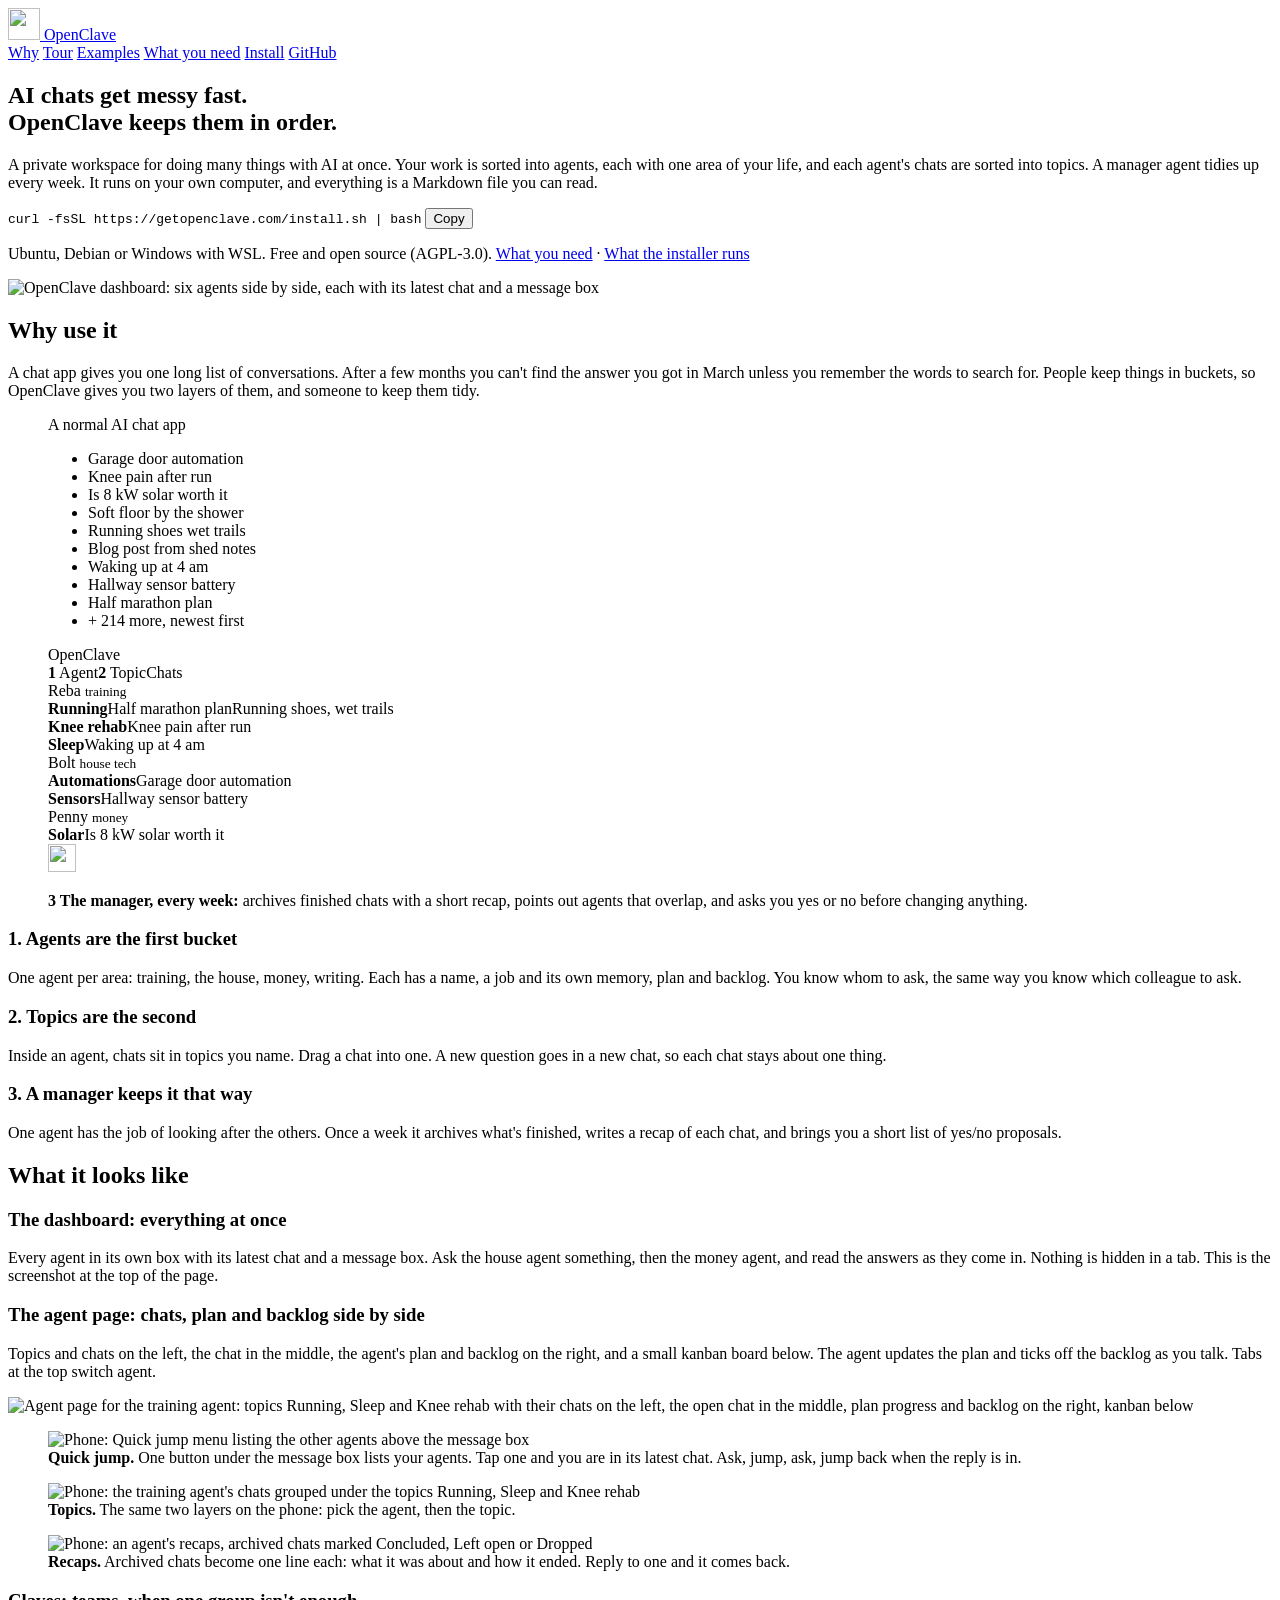
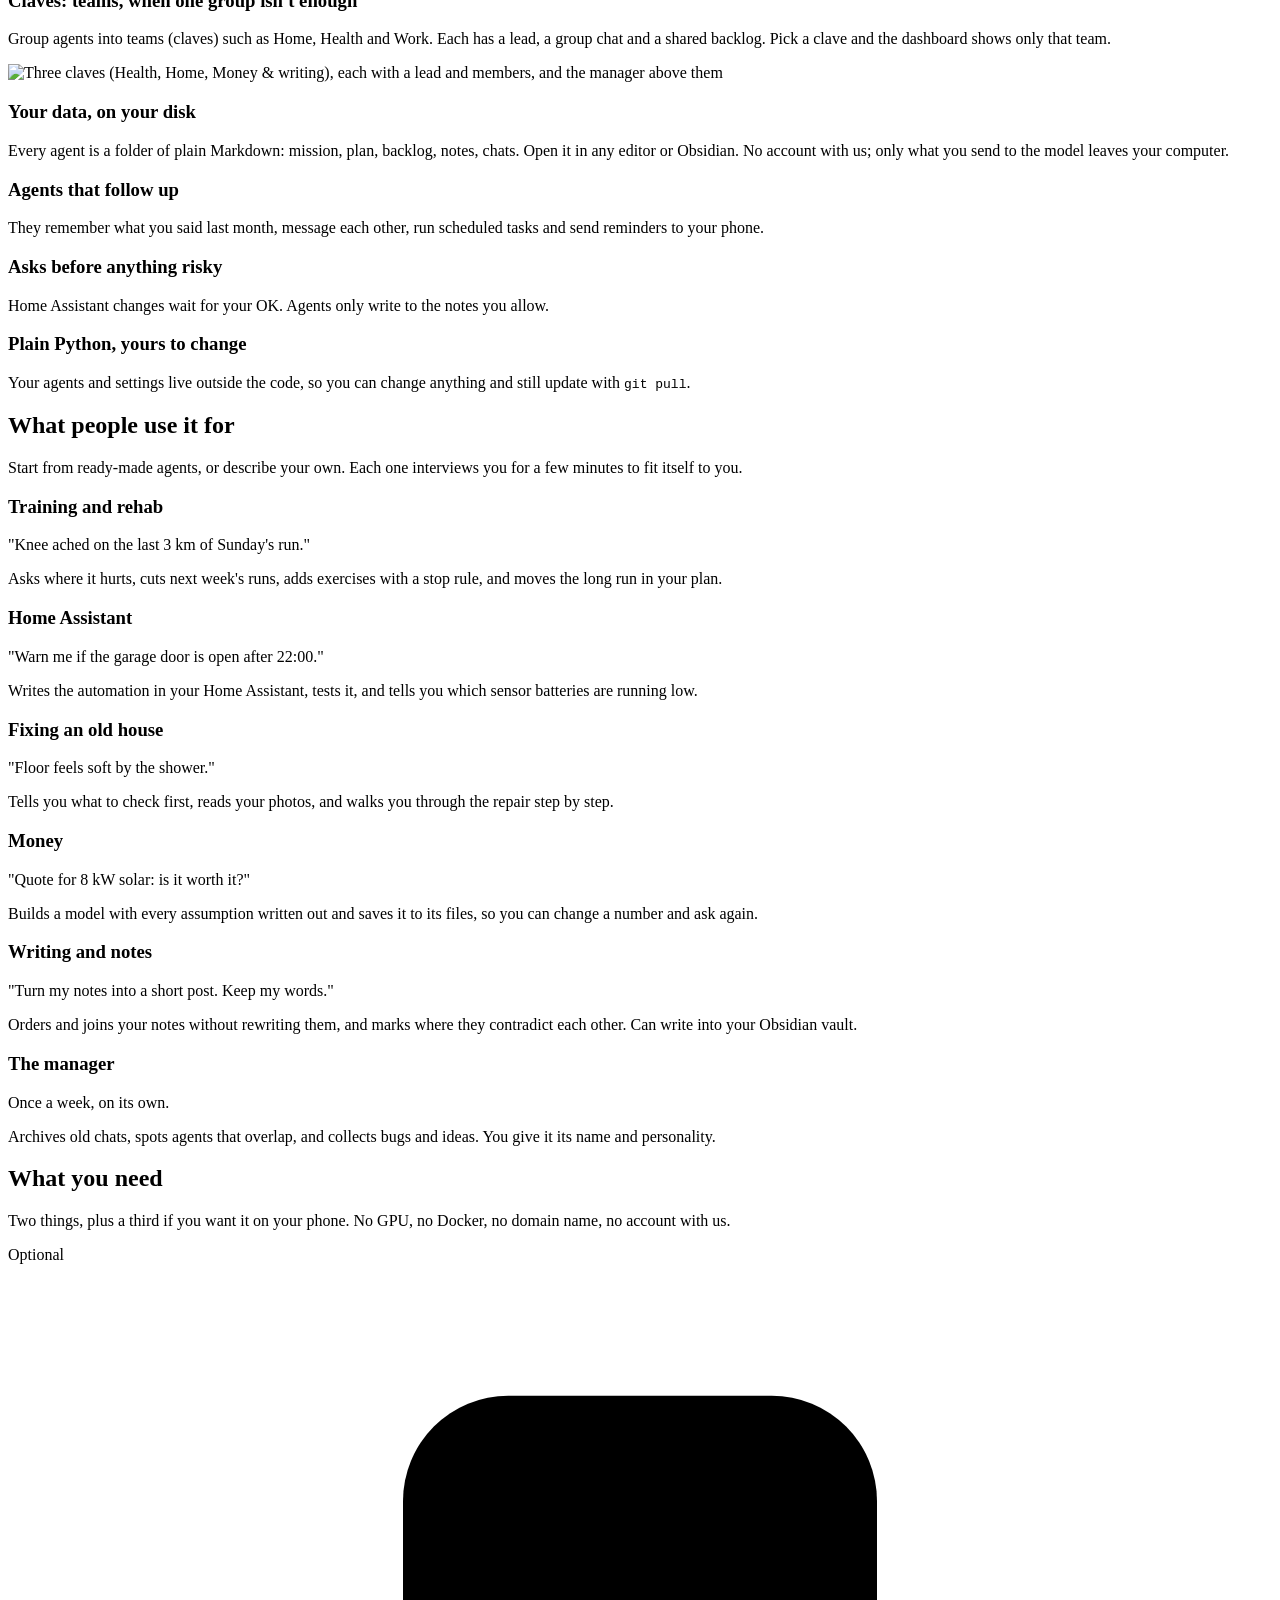
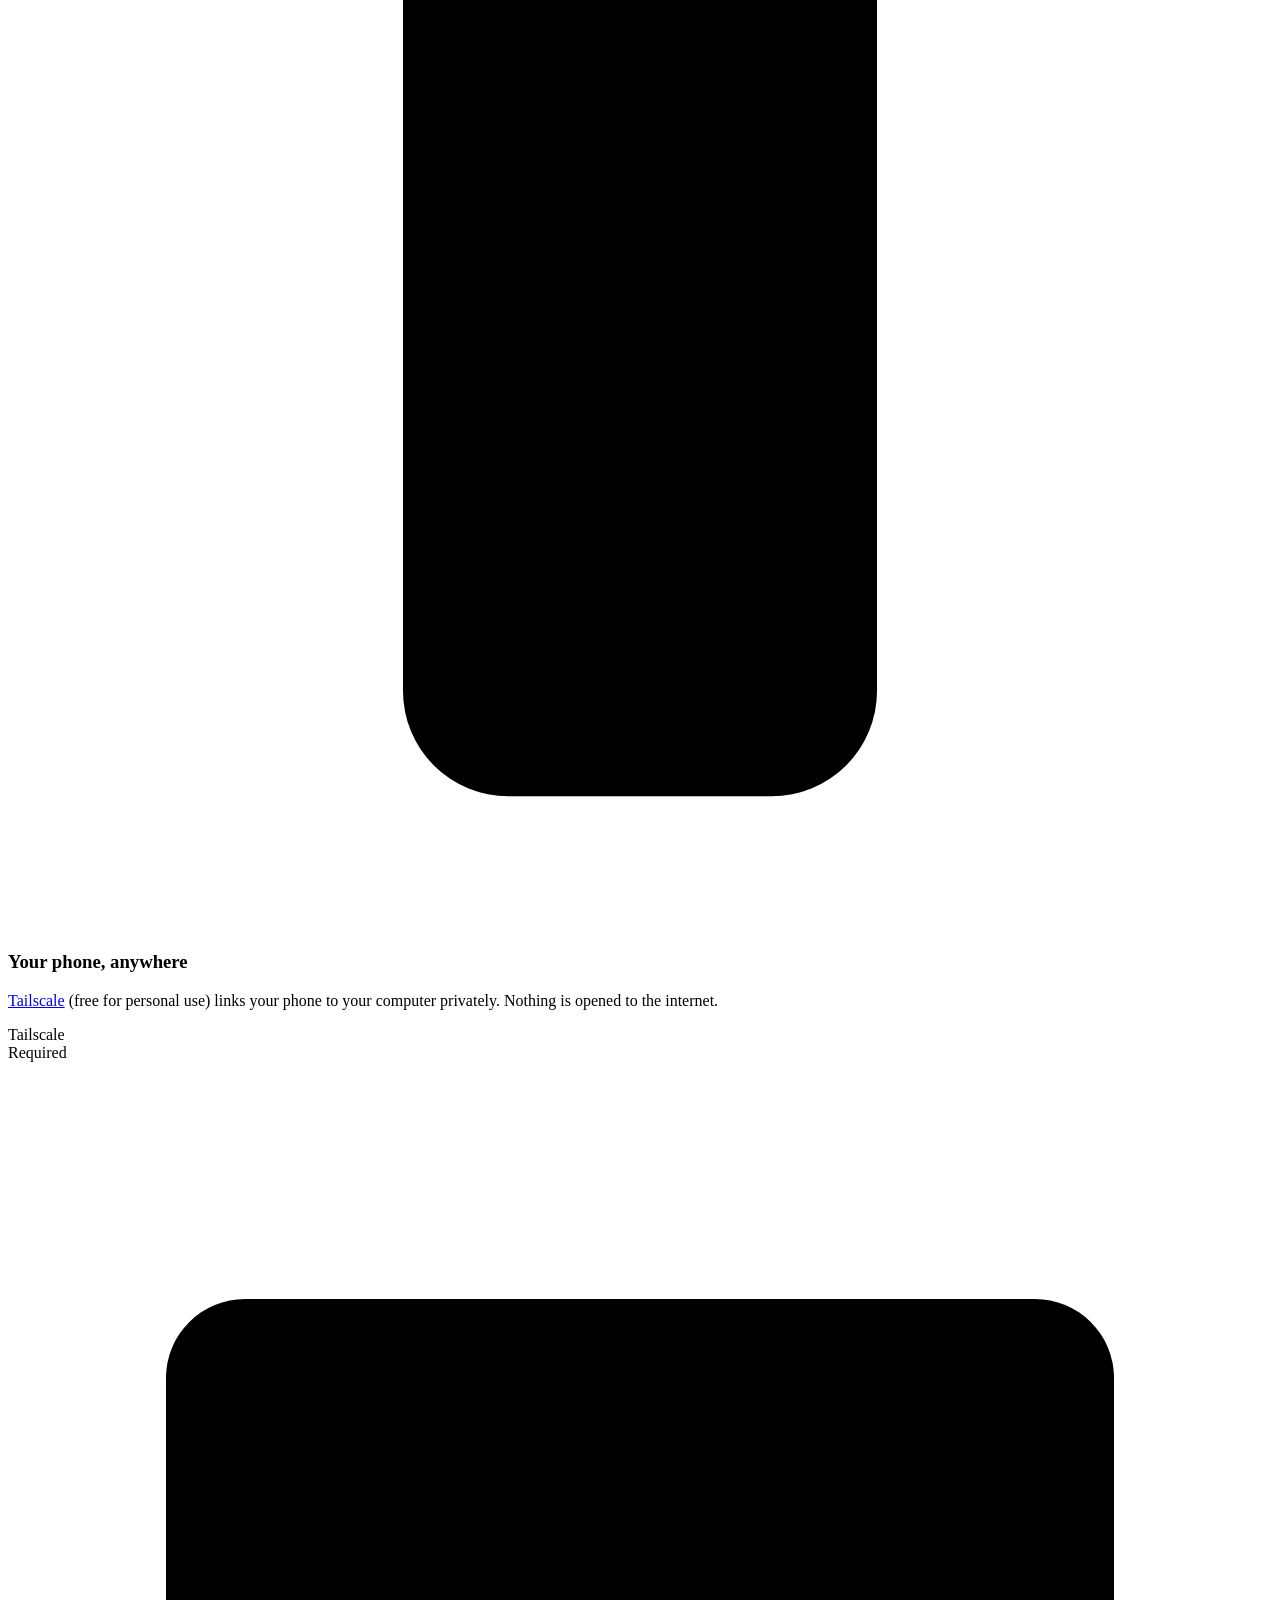
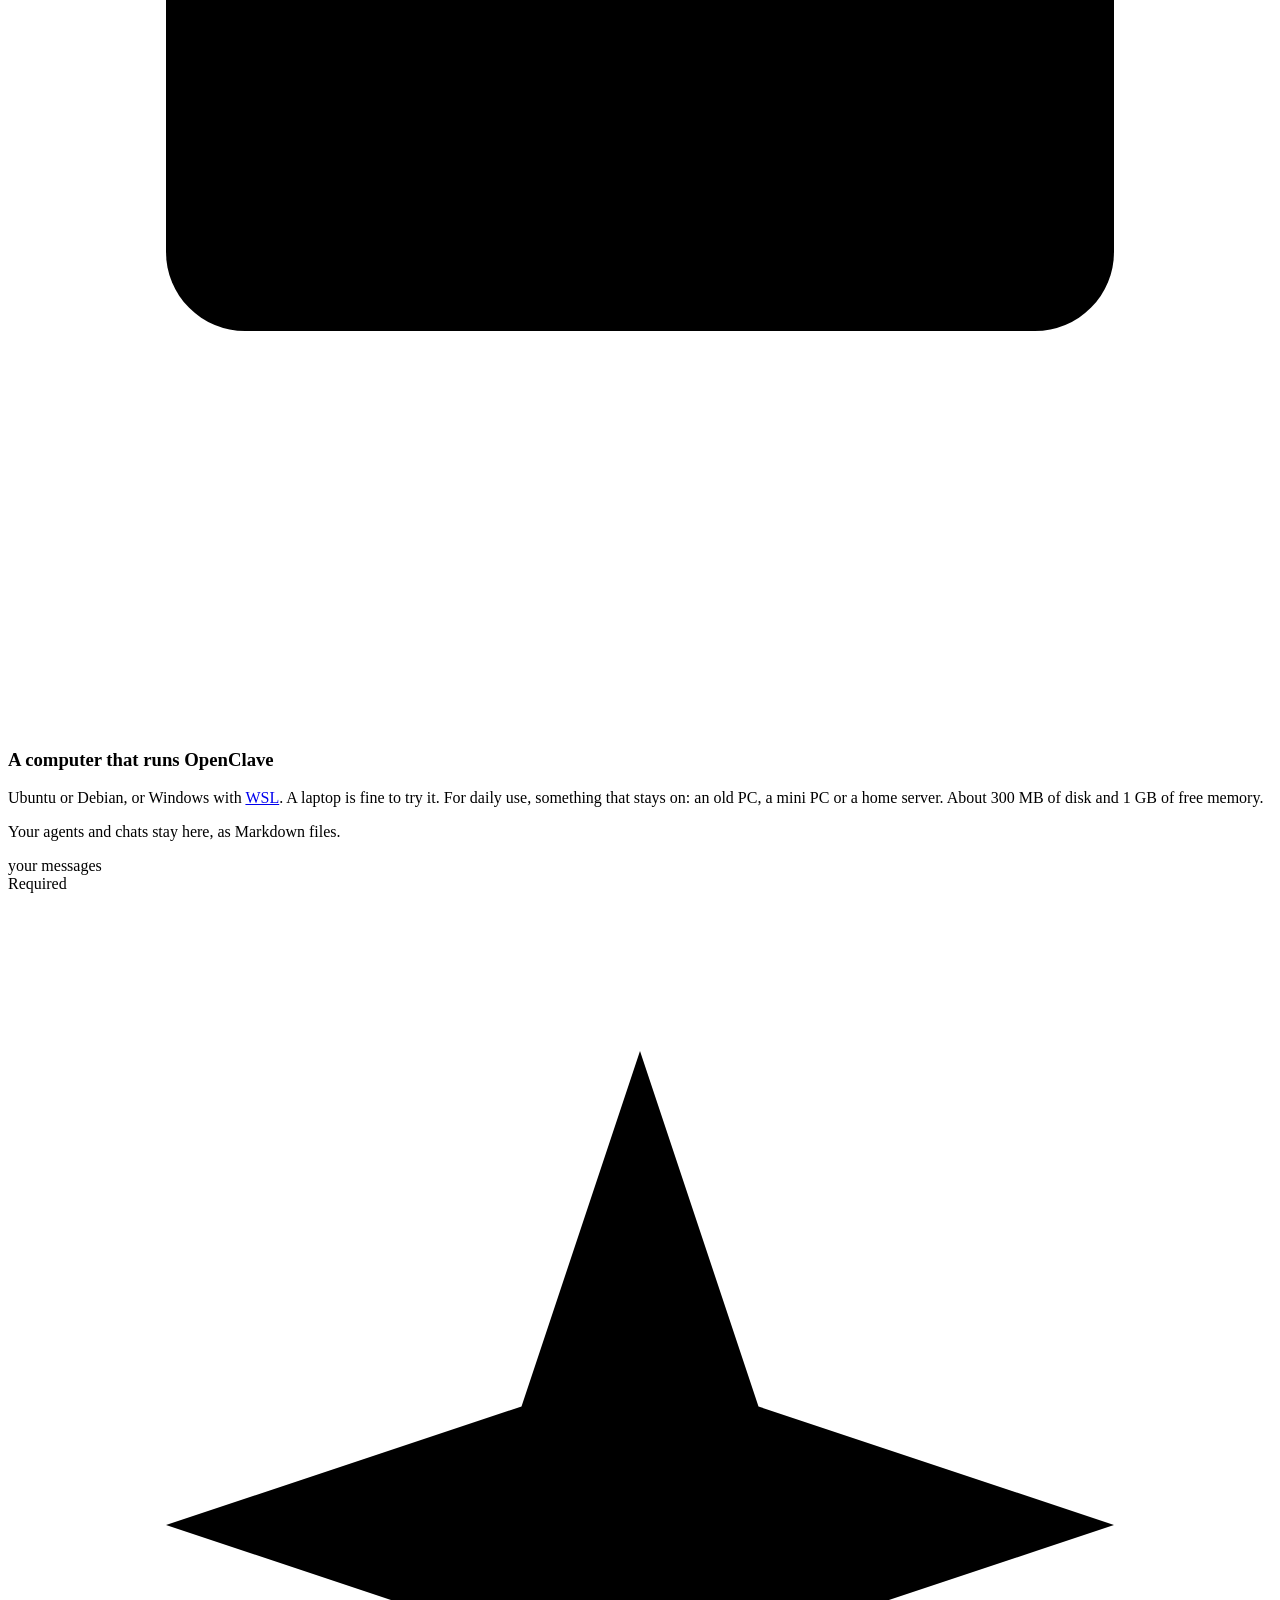
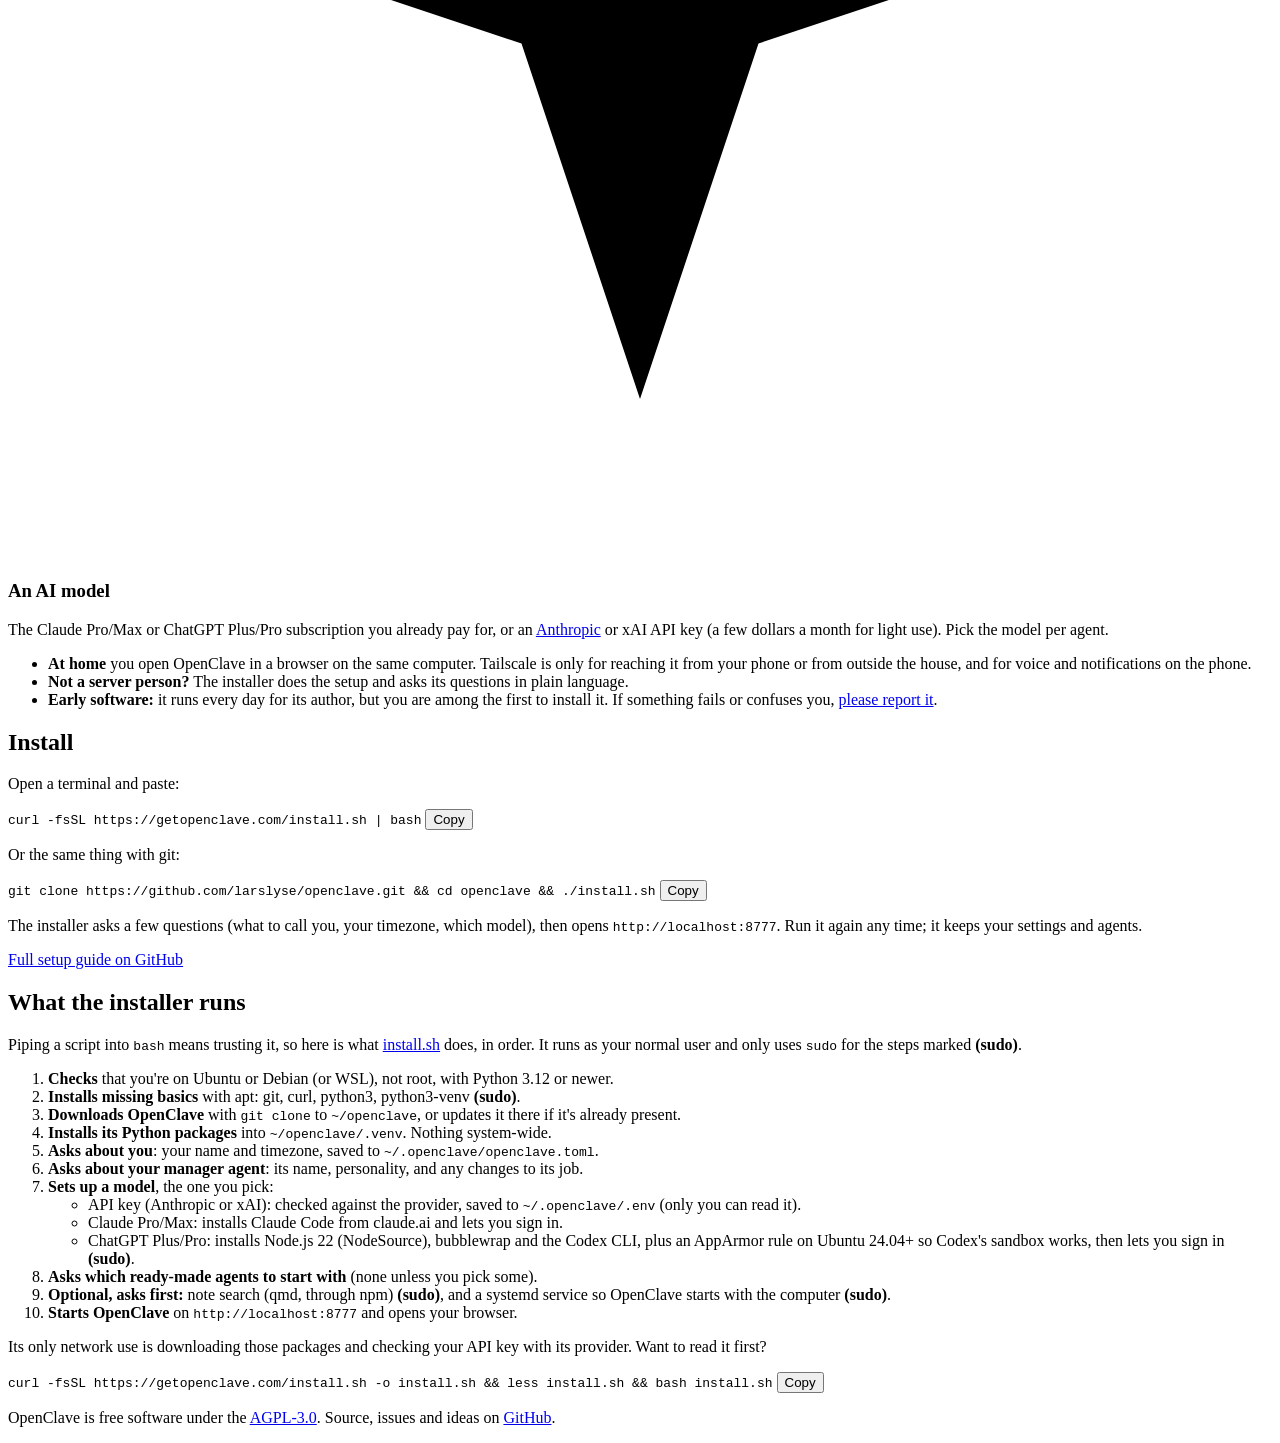
==== commit 8573cb0a: "Landing page: break the headline after the first sentence Co-Authored-By: Claude Fable 5.2 <noreply@" ====
--- a/site/index.html
+++ b/site/index.html
@@ -34,7 +34,7 @@
 
 <main>
 <section class="hero wrap">
-  <h1>AI chats get messy fast. OpenClave keeps them in order.</h1>
+  <h1>AI chats get messy fast.<br>OpenClave keeps them in order.</h1>
   <p class="lead">A private workspace for doing many things with AI at once. Your work is sorted into
     agents, each with one area of your life, and each agent's chats are sorted into topics. A manager
     agent tidies up every week. It runs on your own computer, and everything is a Markdown file you
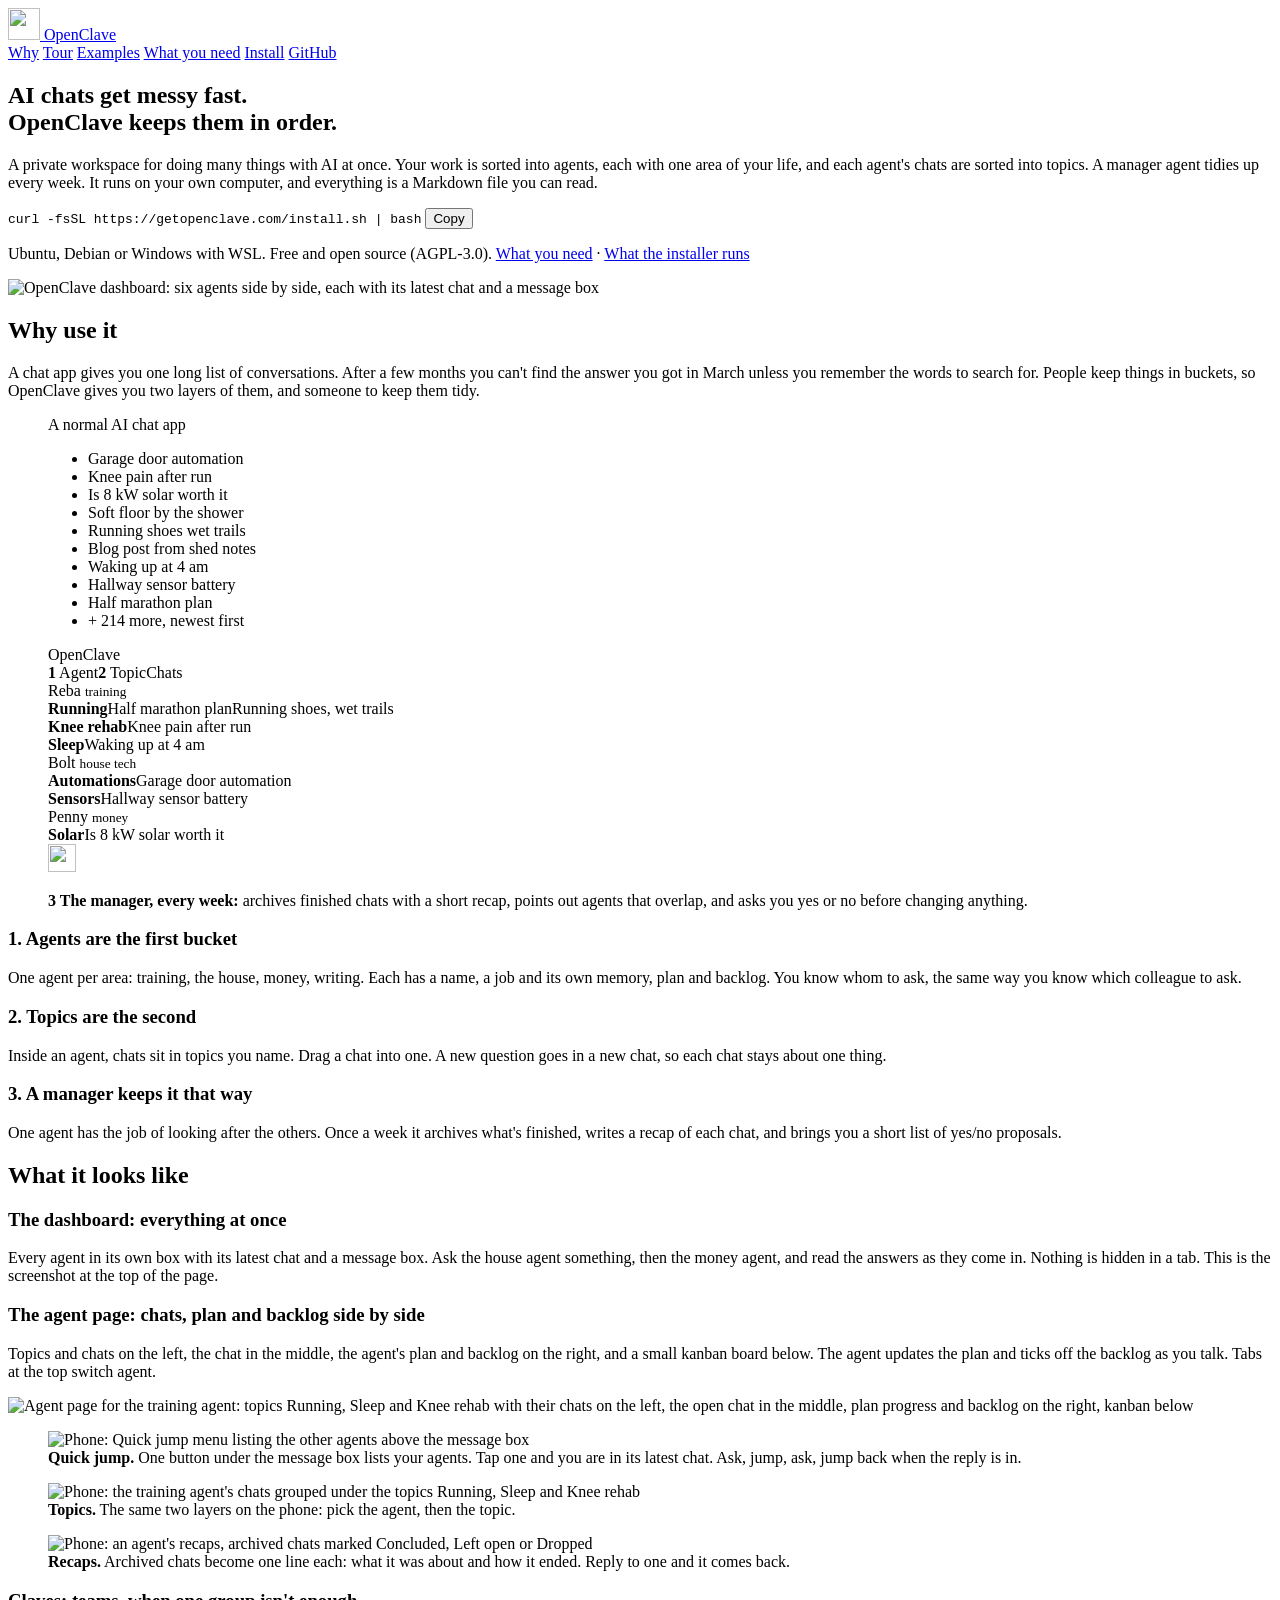
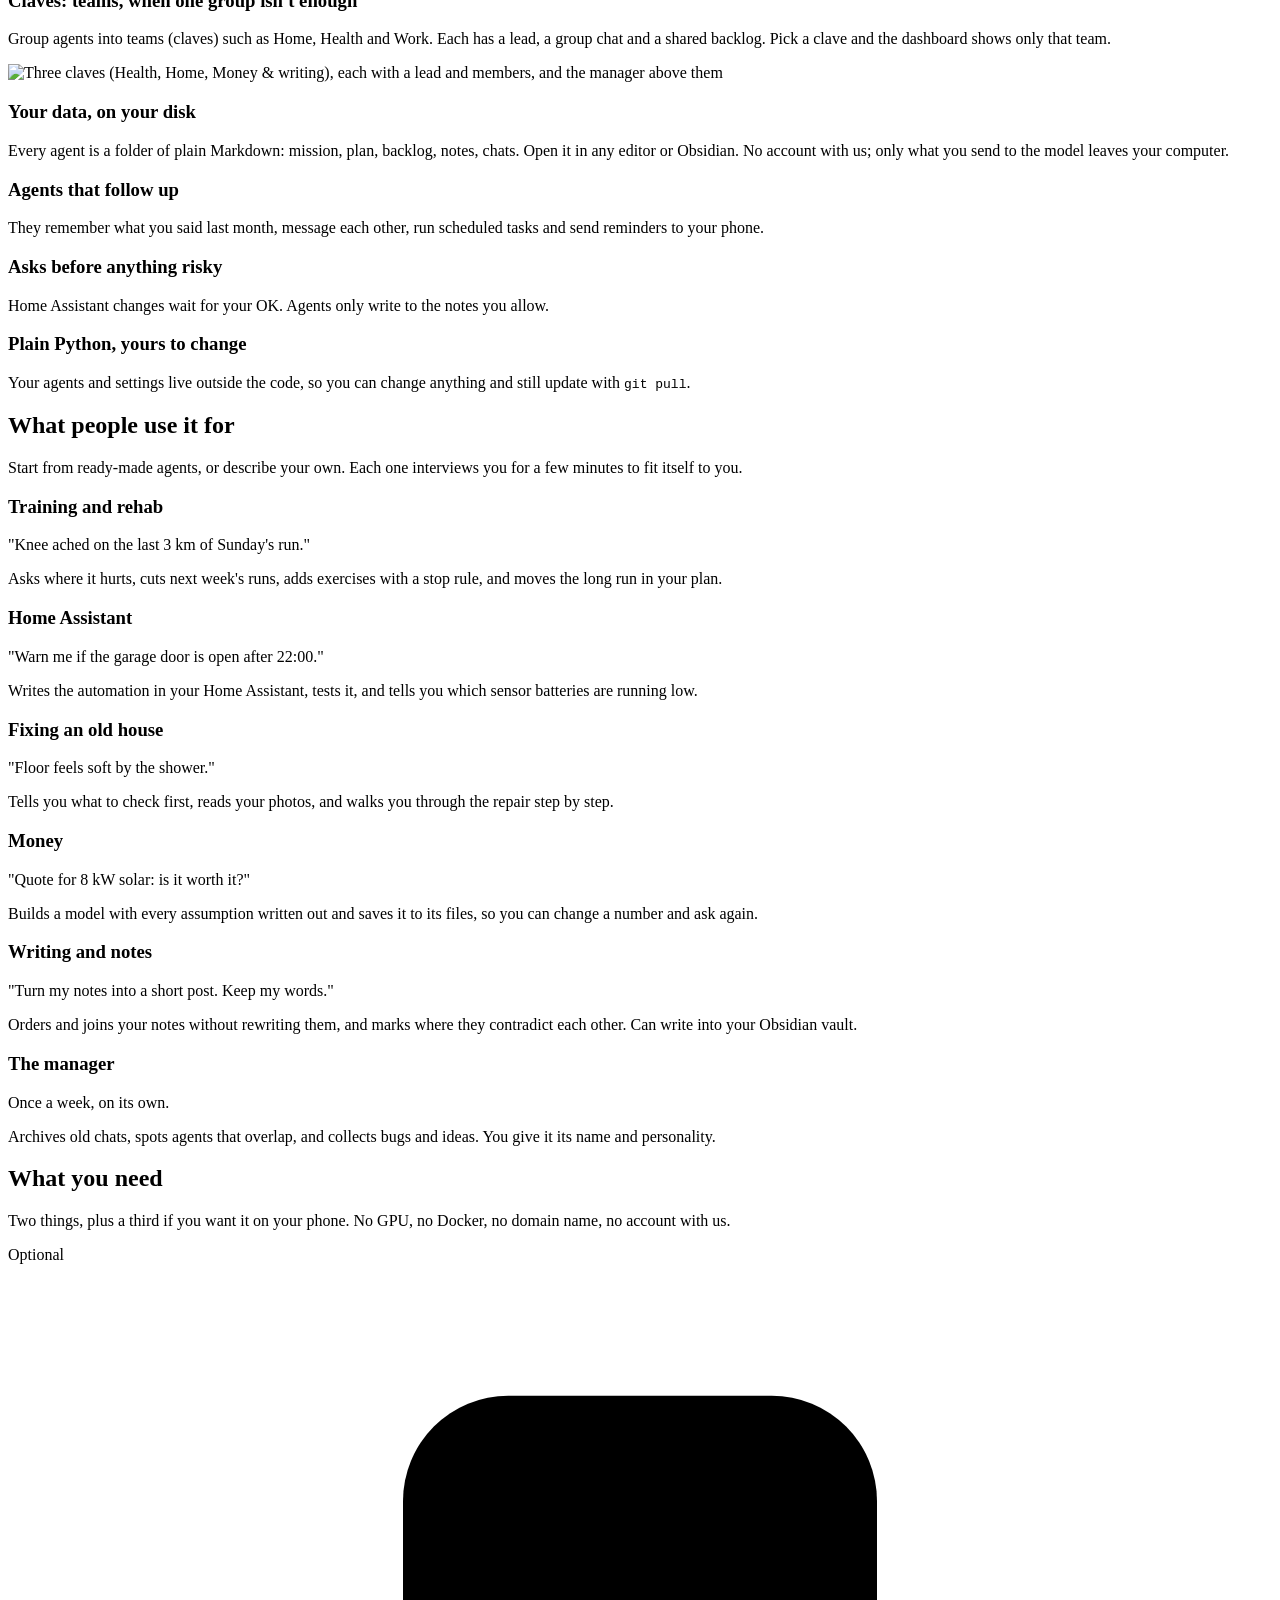
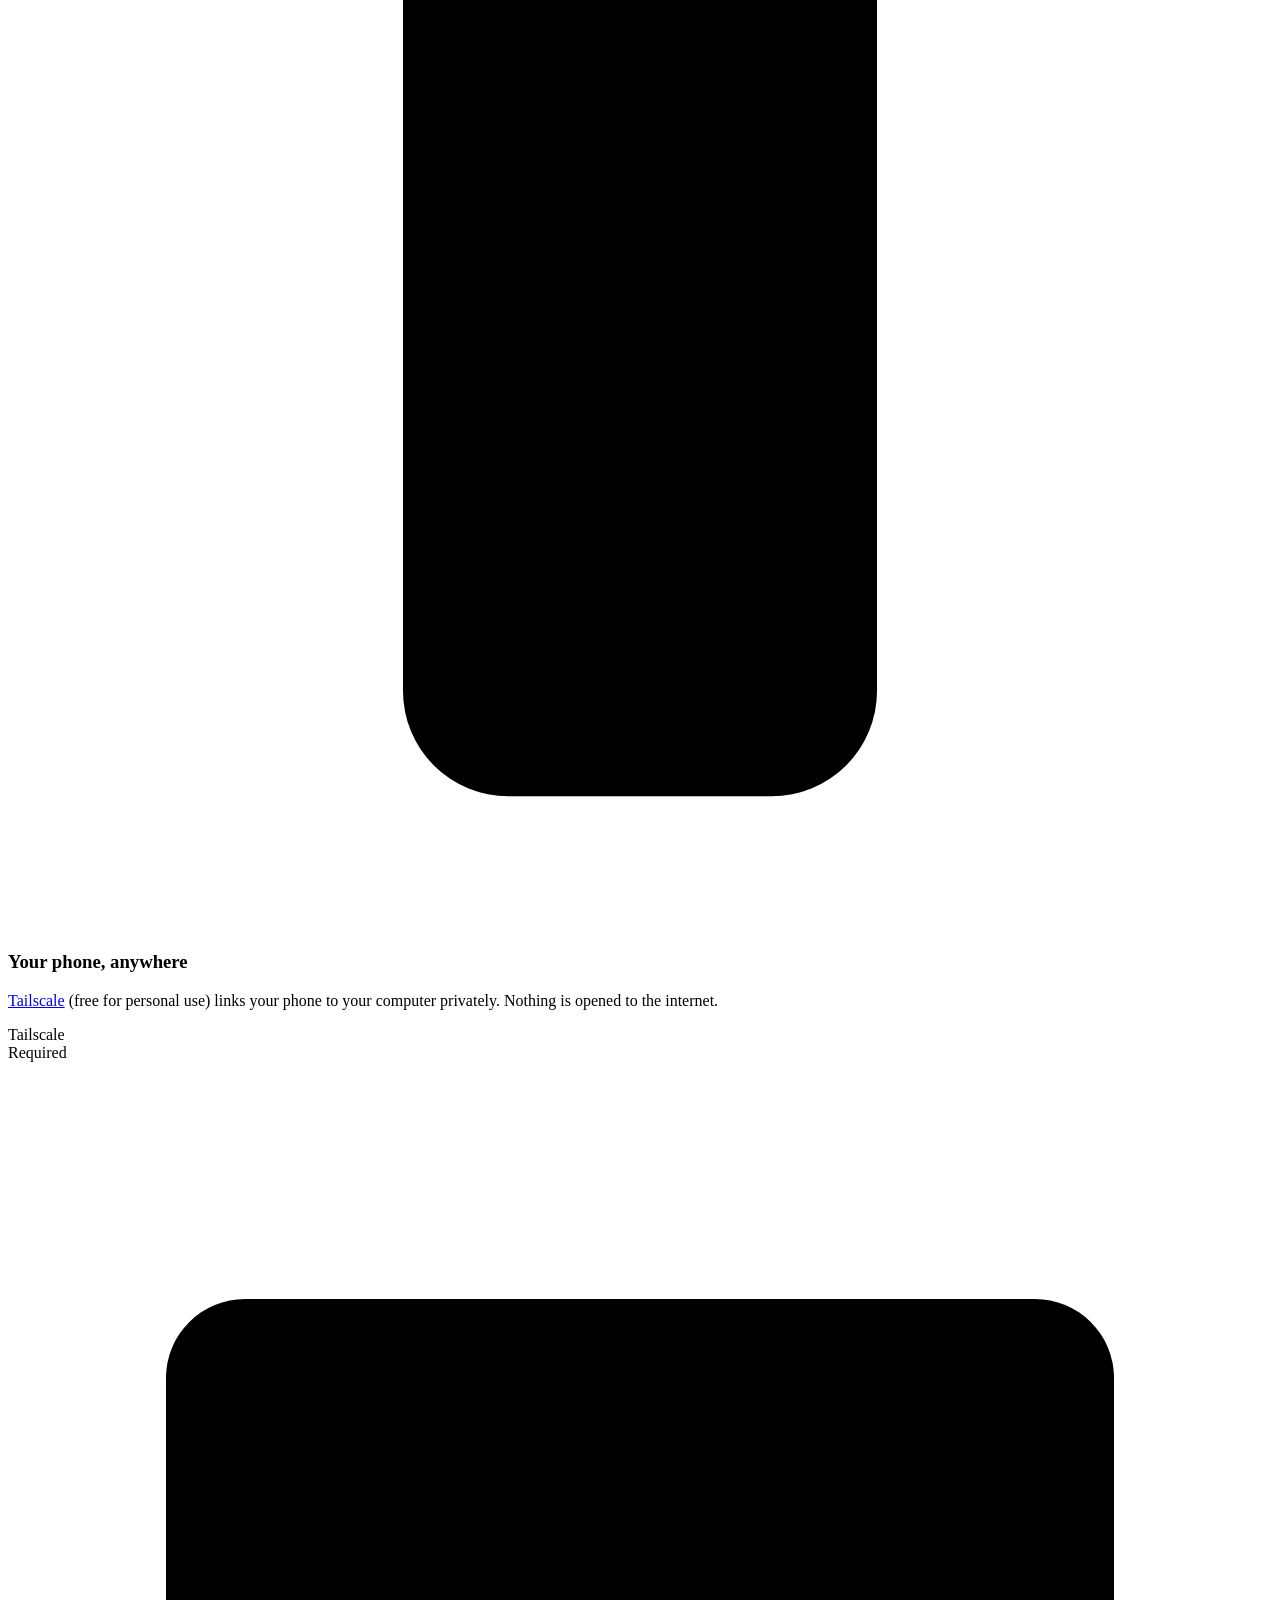
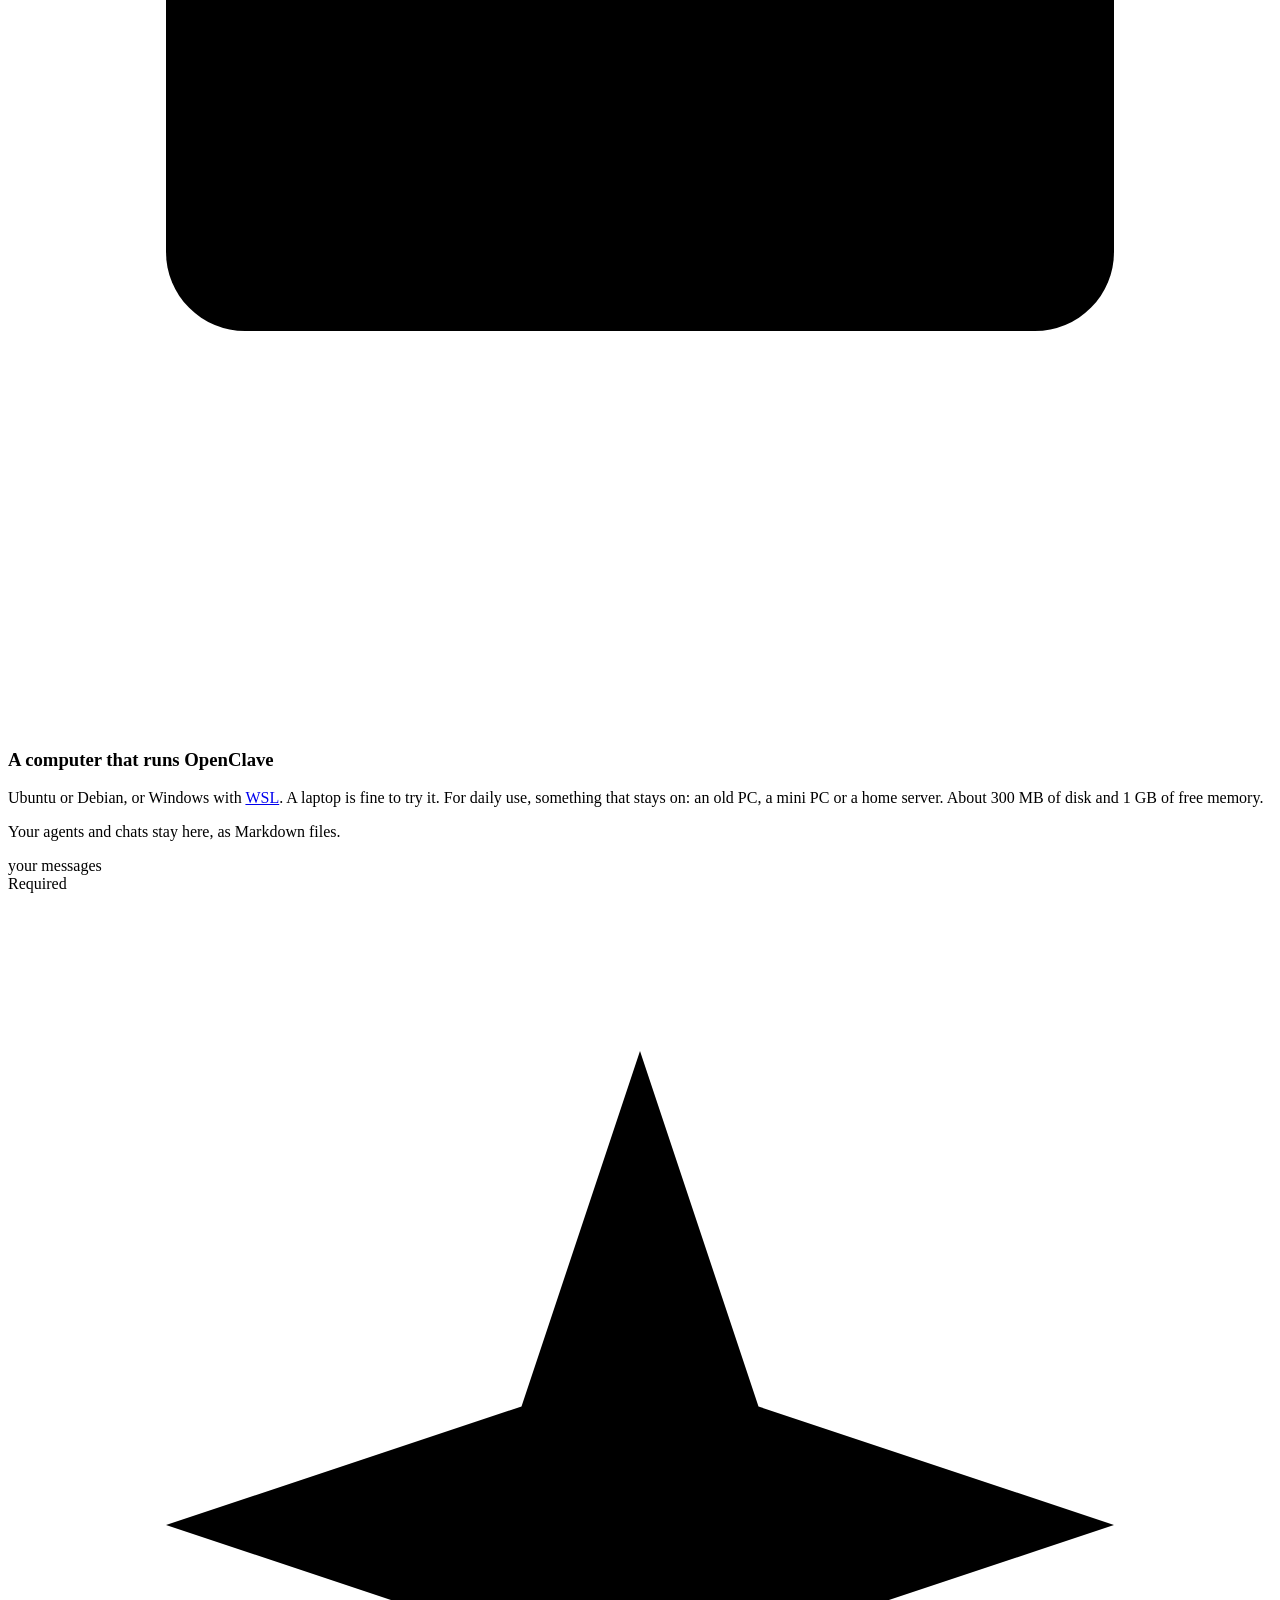
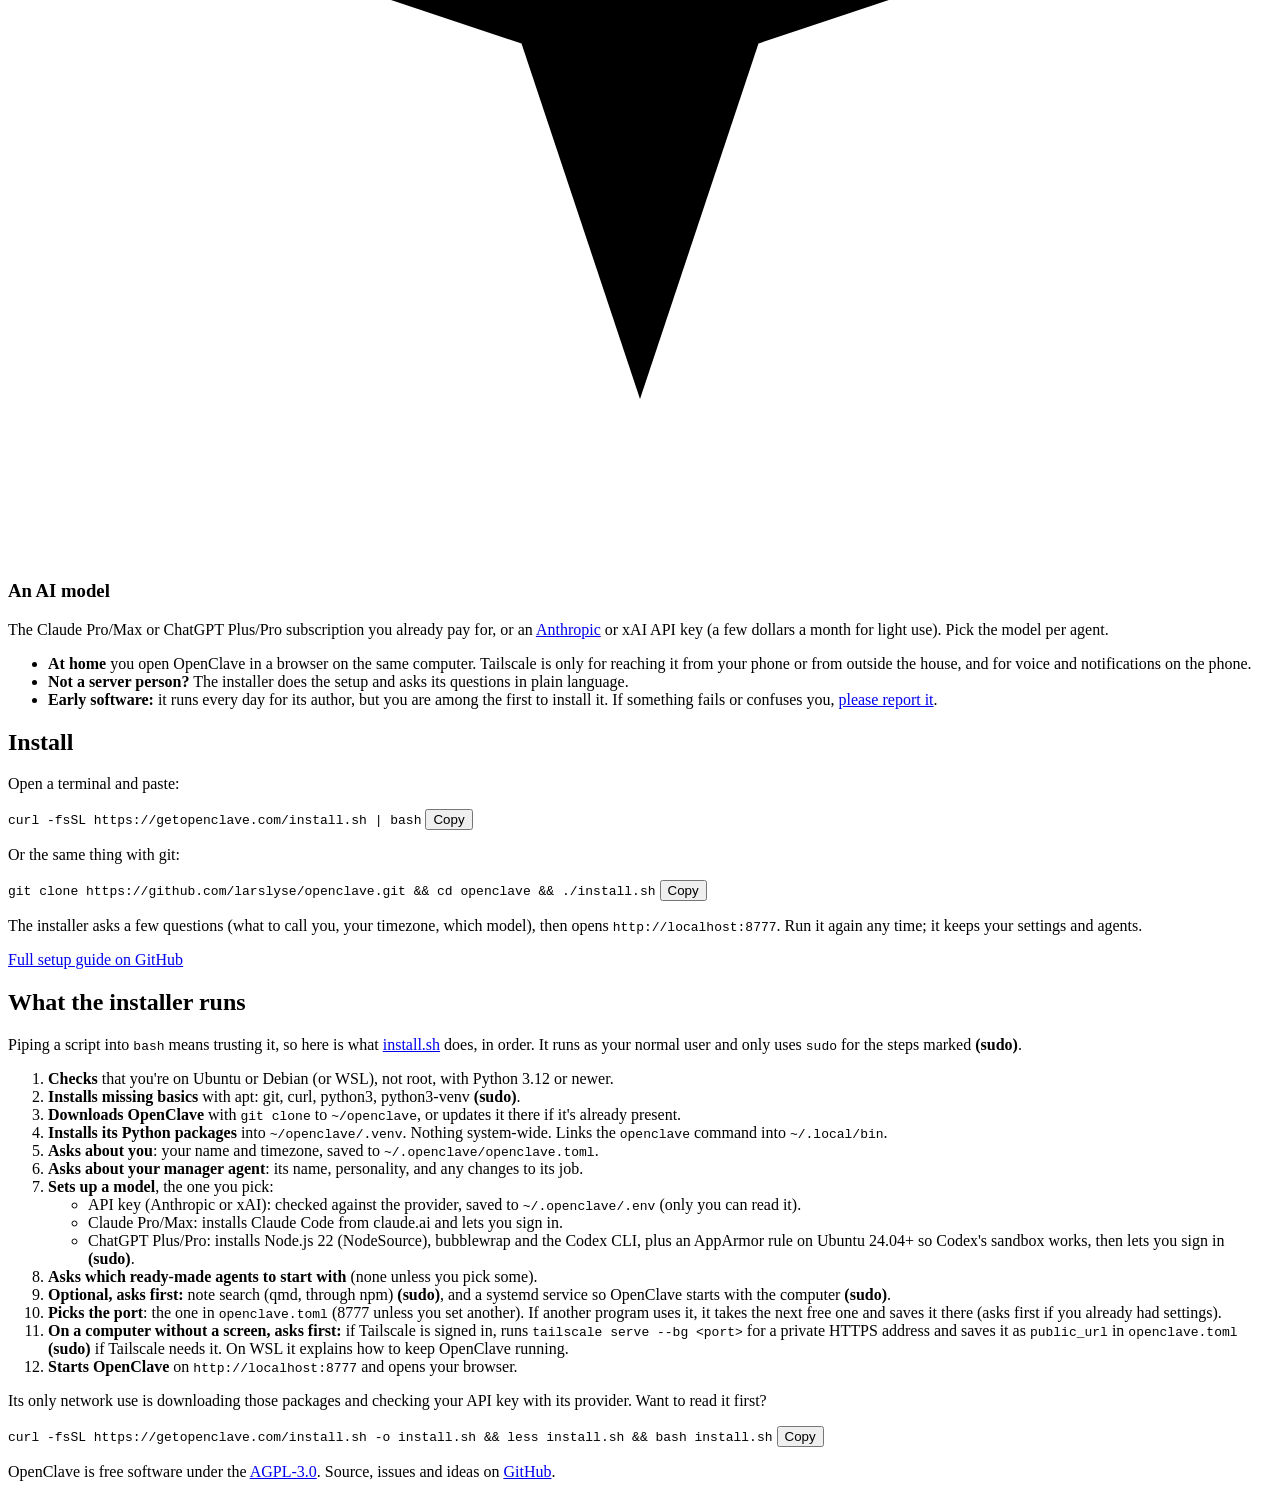
==== commit d11fd431: "README: new opening (agents, topics, manager), the openclave command, Back up, Remove OpenClave, Win" ====
--- a/site/index.html
+++ b/site/index.html
@@ -277,7 +277,7 @@
     <li><b>Checks</b> that you're on Ubuntu or Debian (or WSL), not root, with Python 3.12 or newer.</li>
     <li><b>Installs missing basics</b> with apt: git, curl, python3, python3-venv <b>(sudo)</b>.</li>
     <li><b>Downloads OpenClave</b> with <code>git clone</code> to <code>~/openclave</code>, or updates it there if it's already present.</li>
-    <li><b>Installs its Python packages</b> into <code>~/openclave/.venv</code>. Nothing system-wide.</li>
+    <li><b>Installs its Python packages</b> into <code>~/openclave/.venv</code>. Nothing system-wide. Links the <code>openclave</code> command into <code>~/.local/bin</code>.</li>
     <li><b>Asks about you</b>: your name and timezone, saved to <code>~/.openclave/openclave.toml</code>.</li>
     <li><b>Asks about your manager agent</b>: its name, personality, and any changes to its job.</li>
     <li><b>Sets up a model</b>, the one you pick:
@@ -288,6 +288,8 @@
       </ul></li>
     <li><b>Asks which ready-made agents to start with</b> (none unless you pick some).</li>
     <li><b>Optional, asks first:</b> note search (qmd, through npm) <b>(sudo)</b>, and a systemd service so OpenClave starts with the computer <b>(sudo)</b>.</li>
+    <li><b>Picks the port</b>: the one in <code>openclave.toml</code> (8777 unless you set another). If another program uses it, it takes the next free one and saves it there (asks first if you already had settings).</li>
+    <li><b>On a computer without a screen, asks first:</b> if Tailscale is signed in, runs <code>tailscale serve --bg &lt;port&gt;</code> for a private HTTPS address and saves it as <code>public_url</code> in <code>openclave.toml</code> <b>(sudo)</b> if Tailscale needs it. On WSL it explains how to keep OpenClave running.</li>
     <li><b>Starts OpenClave</b> on <code>http://localhost:8777</code> and opens your browser.</li>
   </ol>
   <p>Its only network use is downloading those packages and checking your API key with its provider.
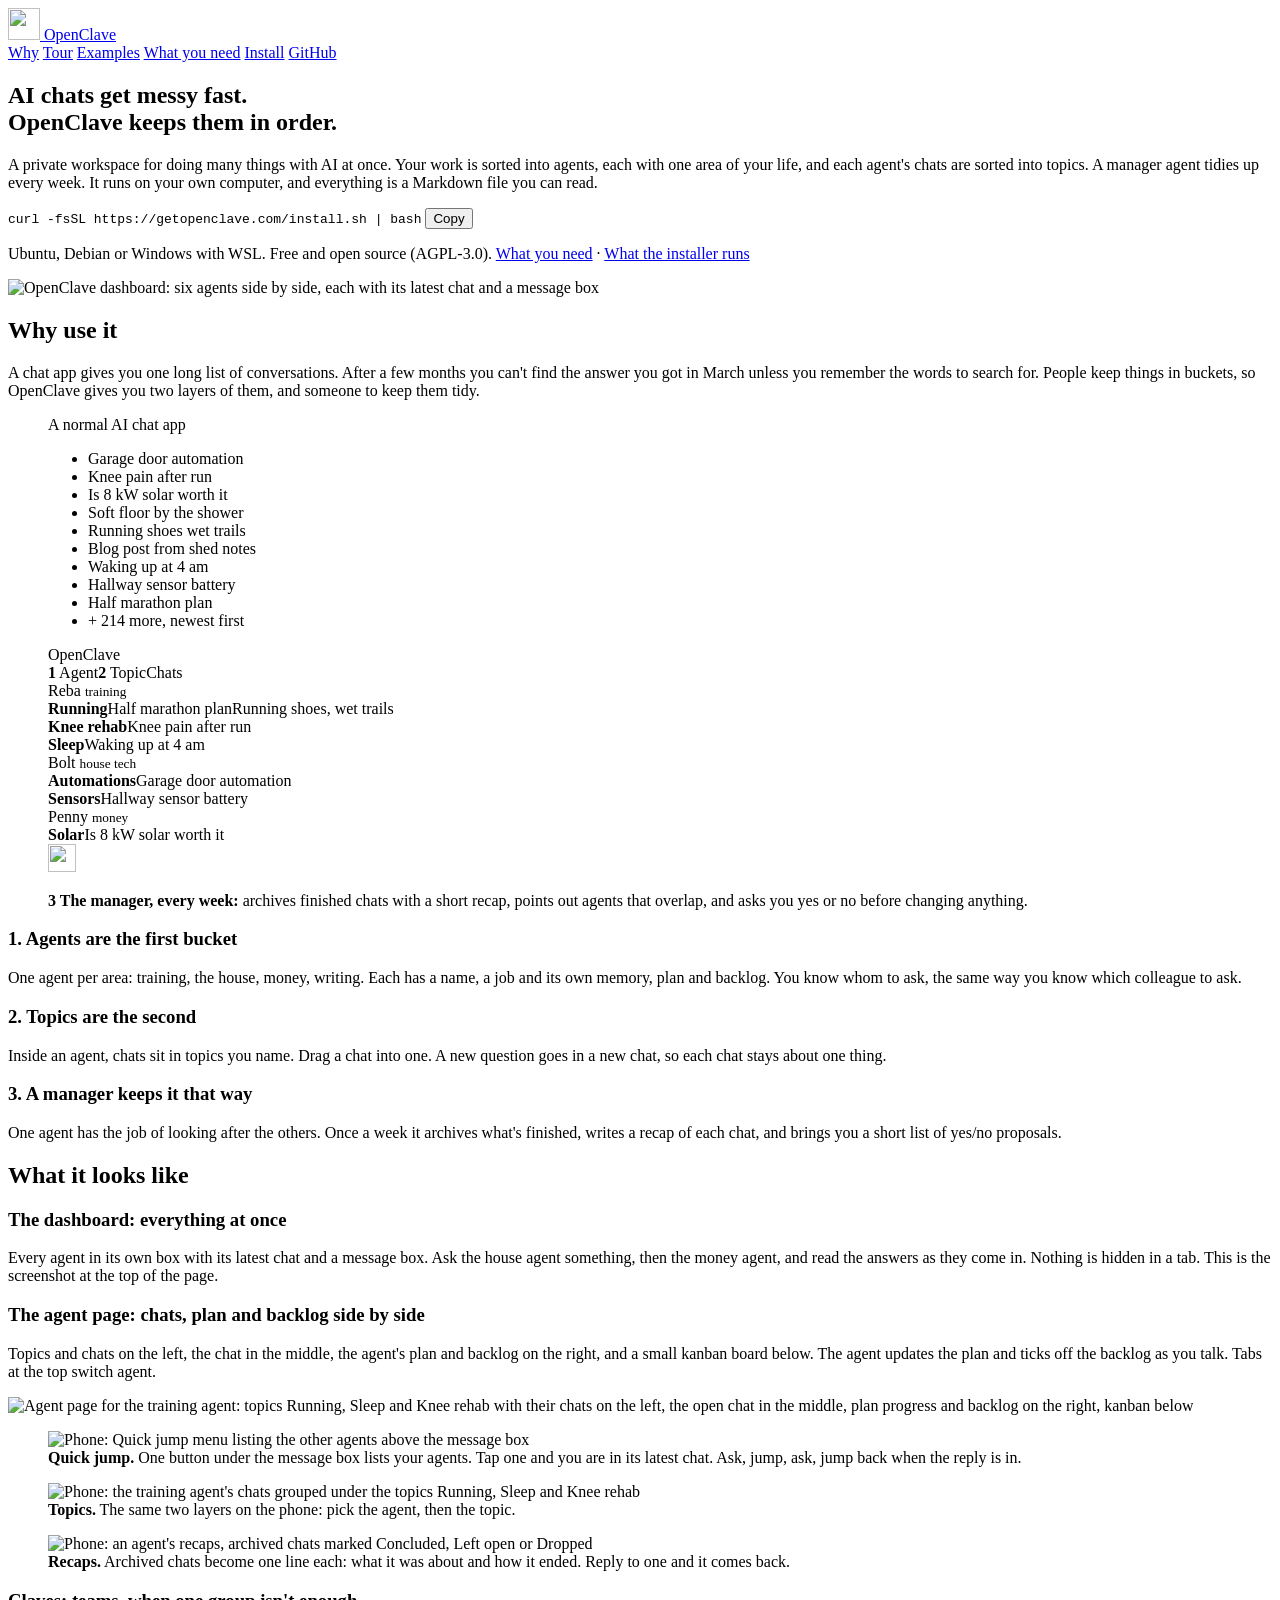
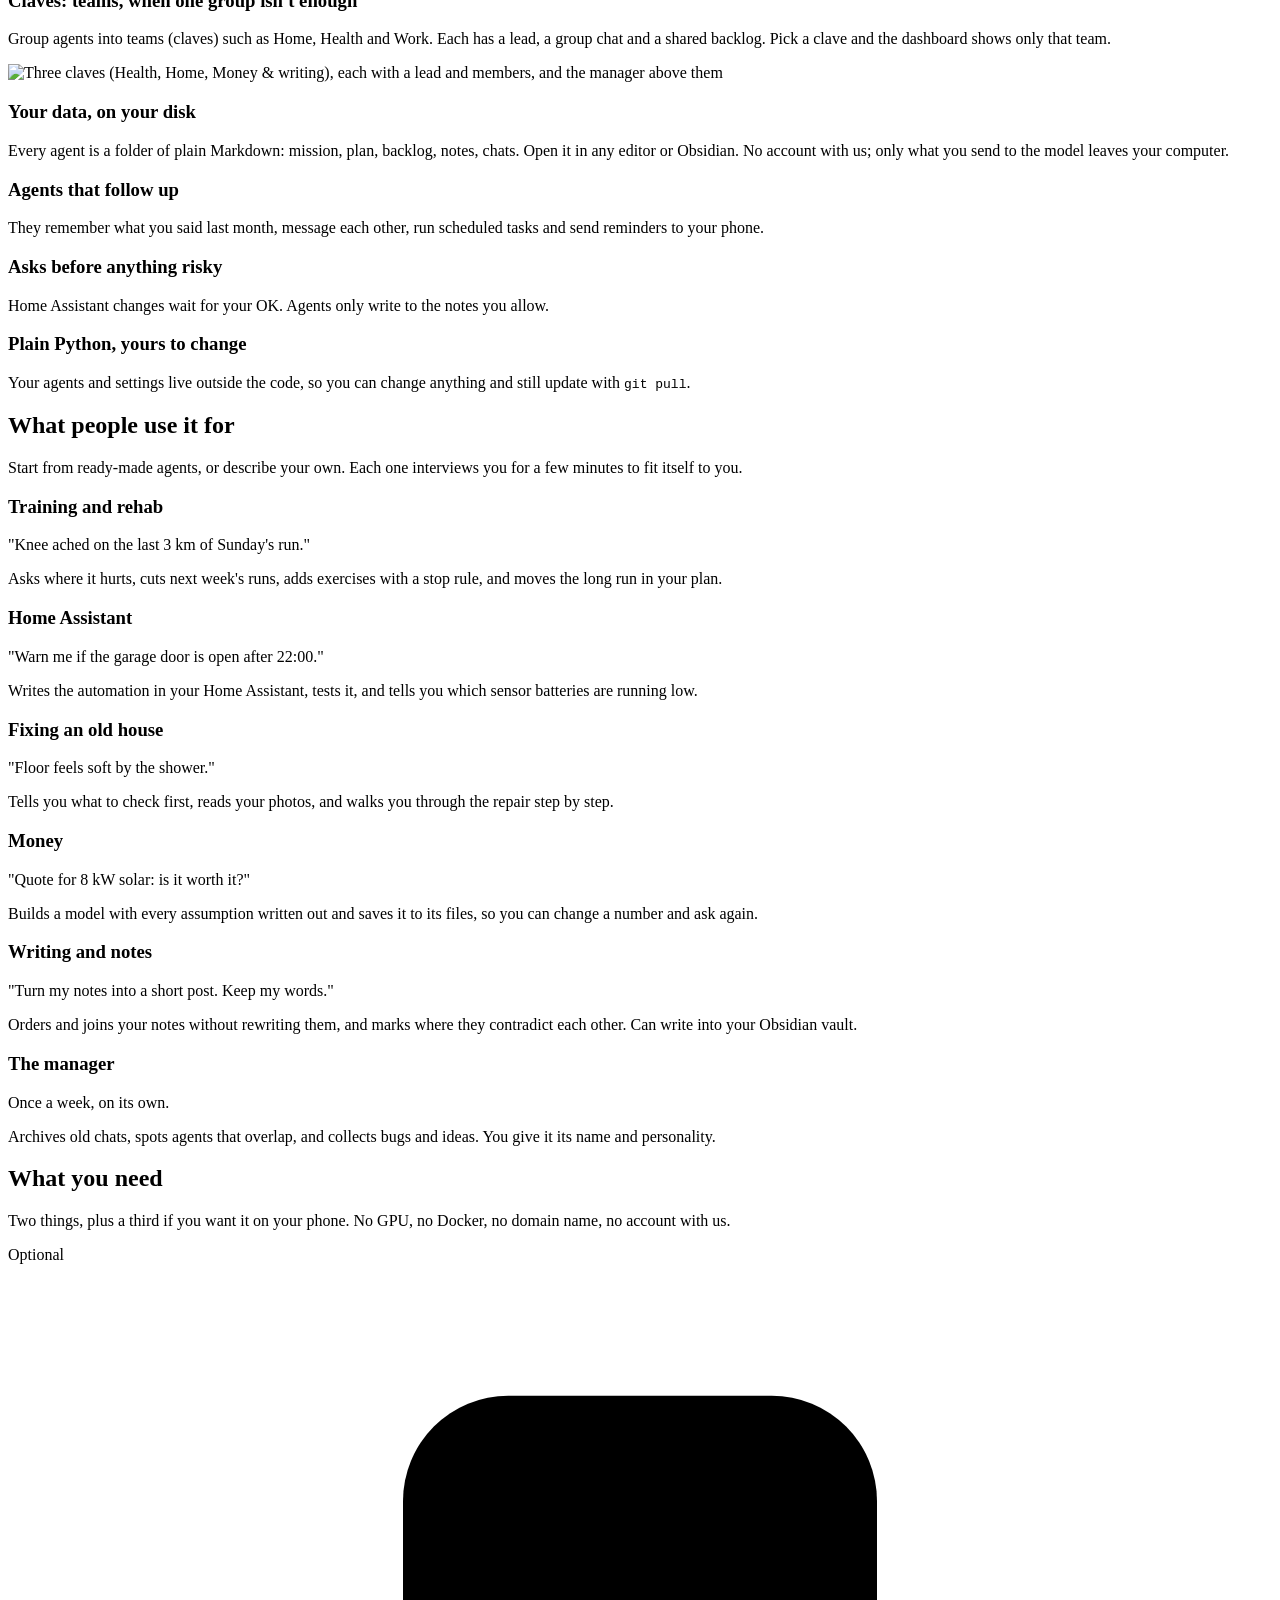
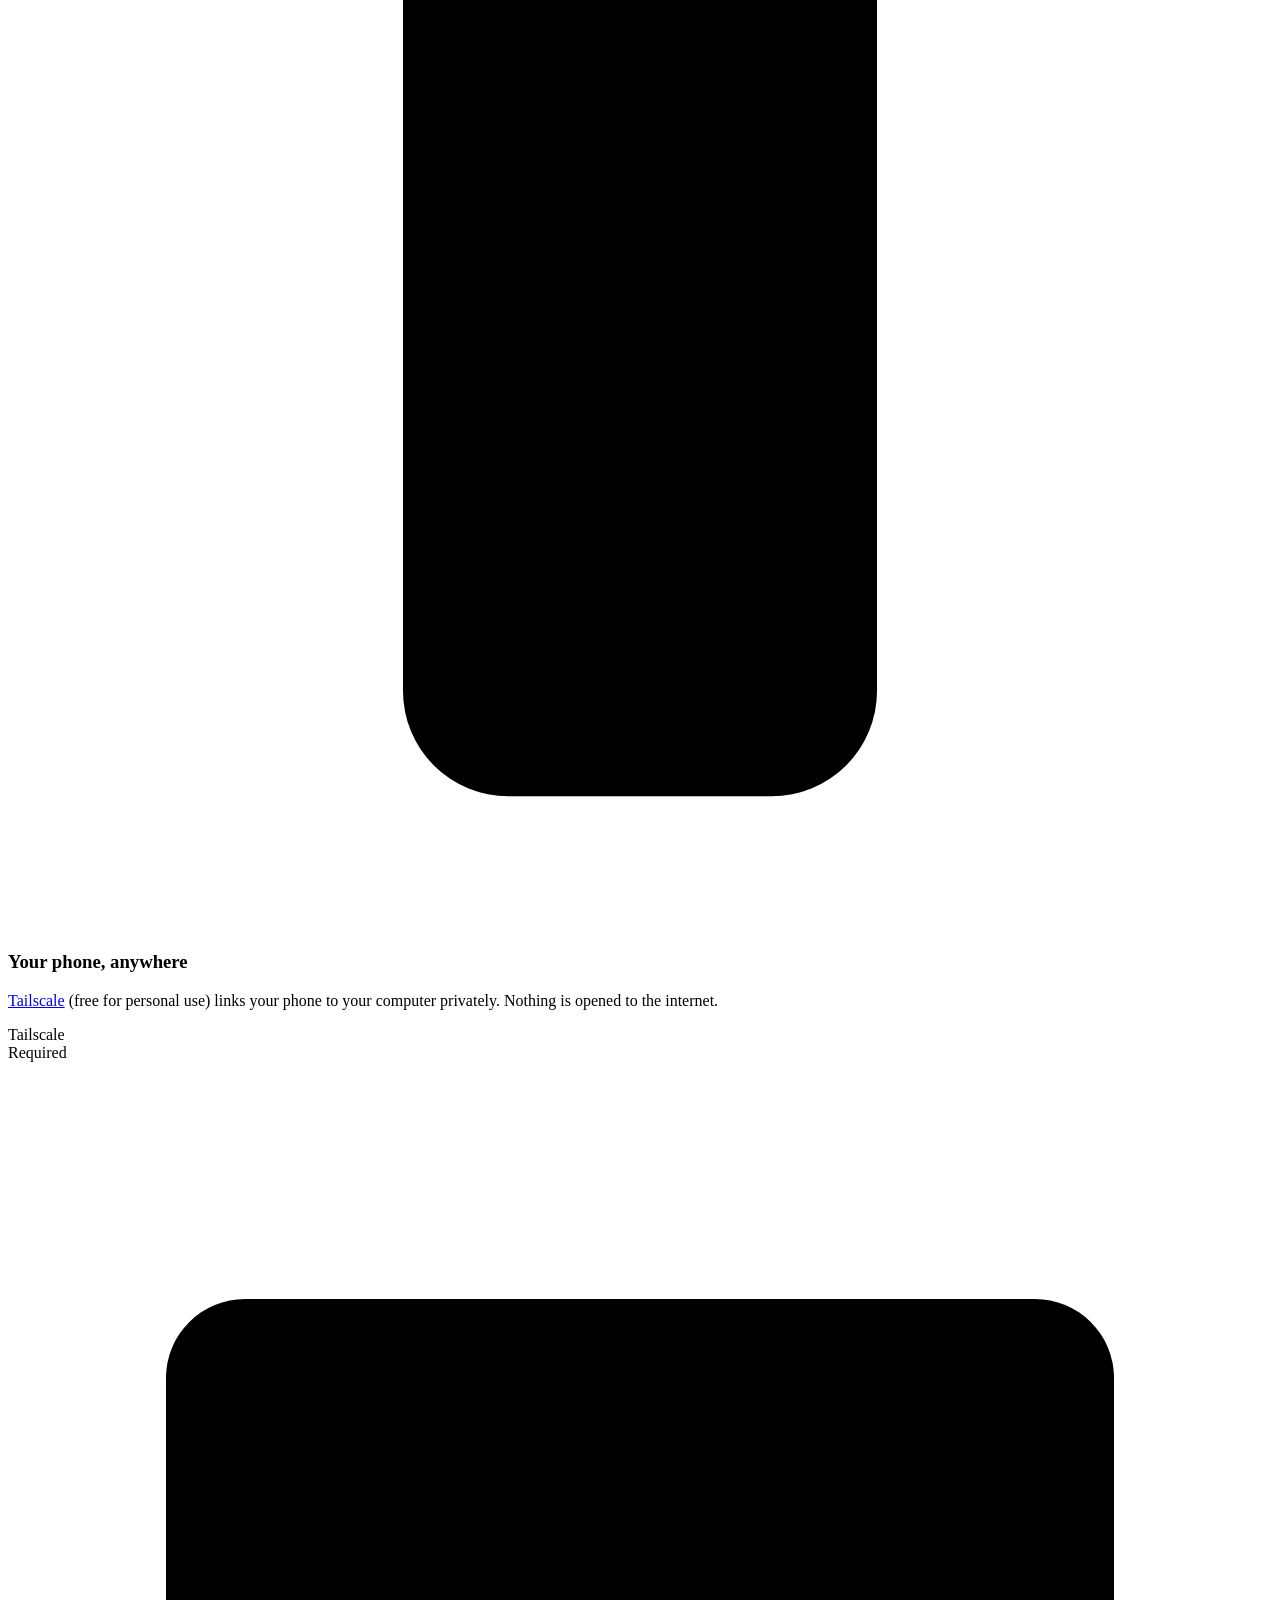
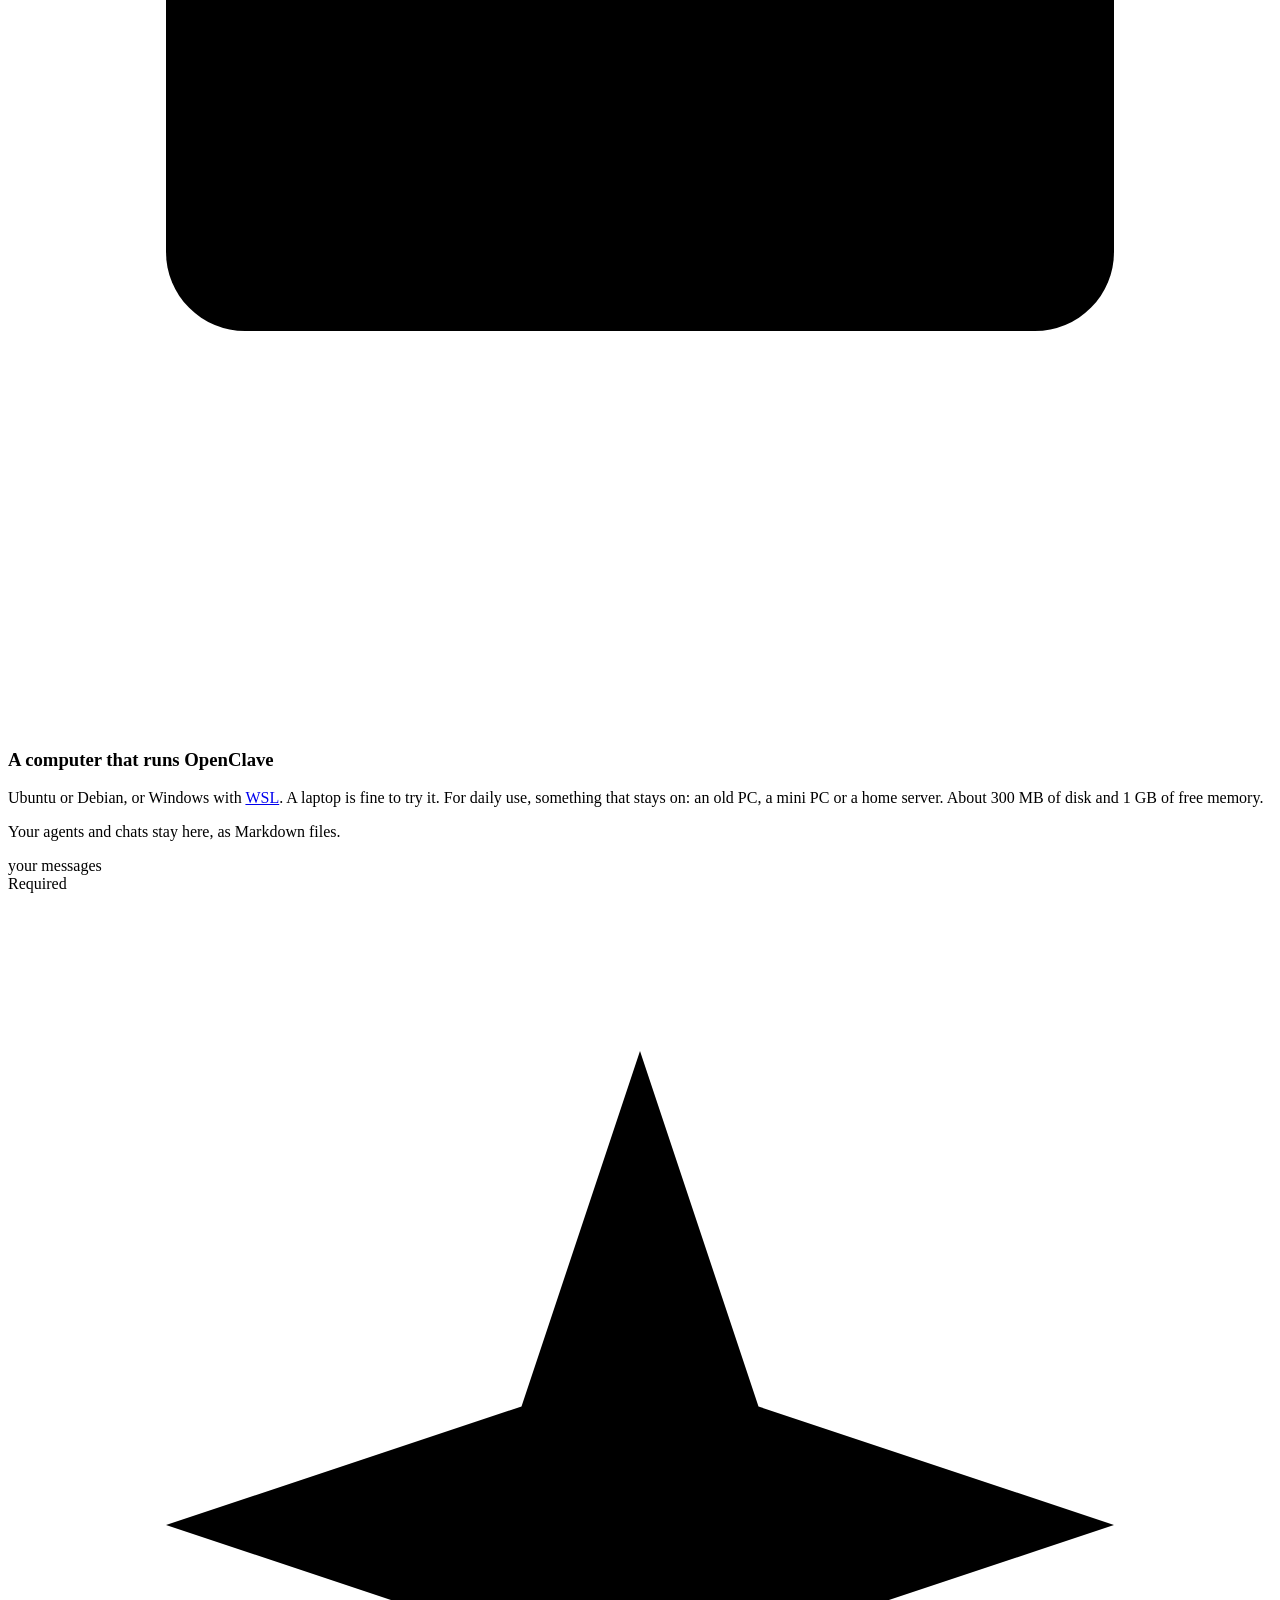
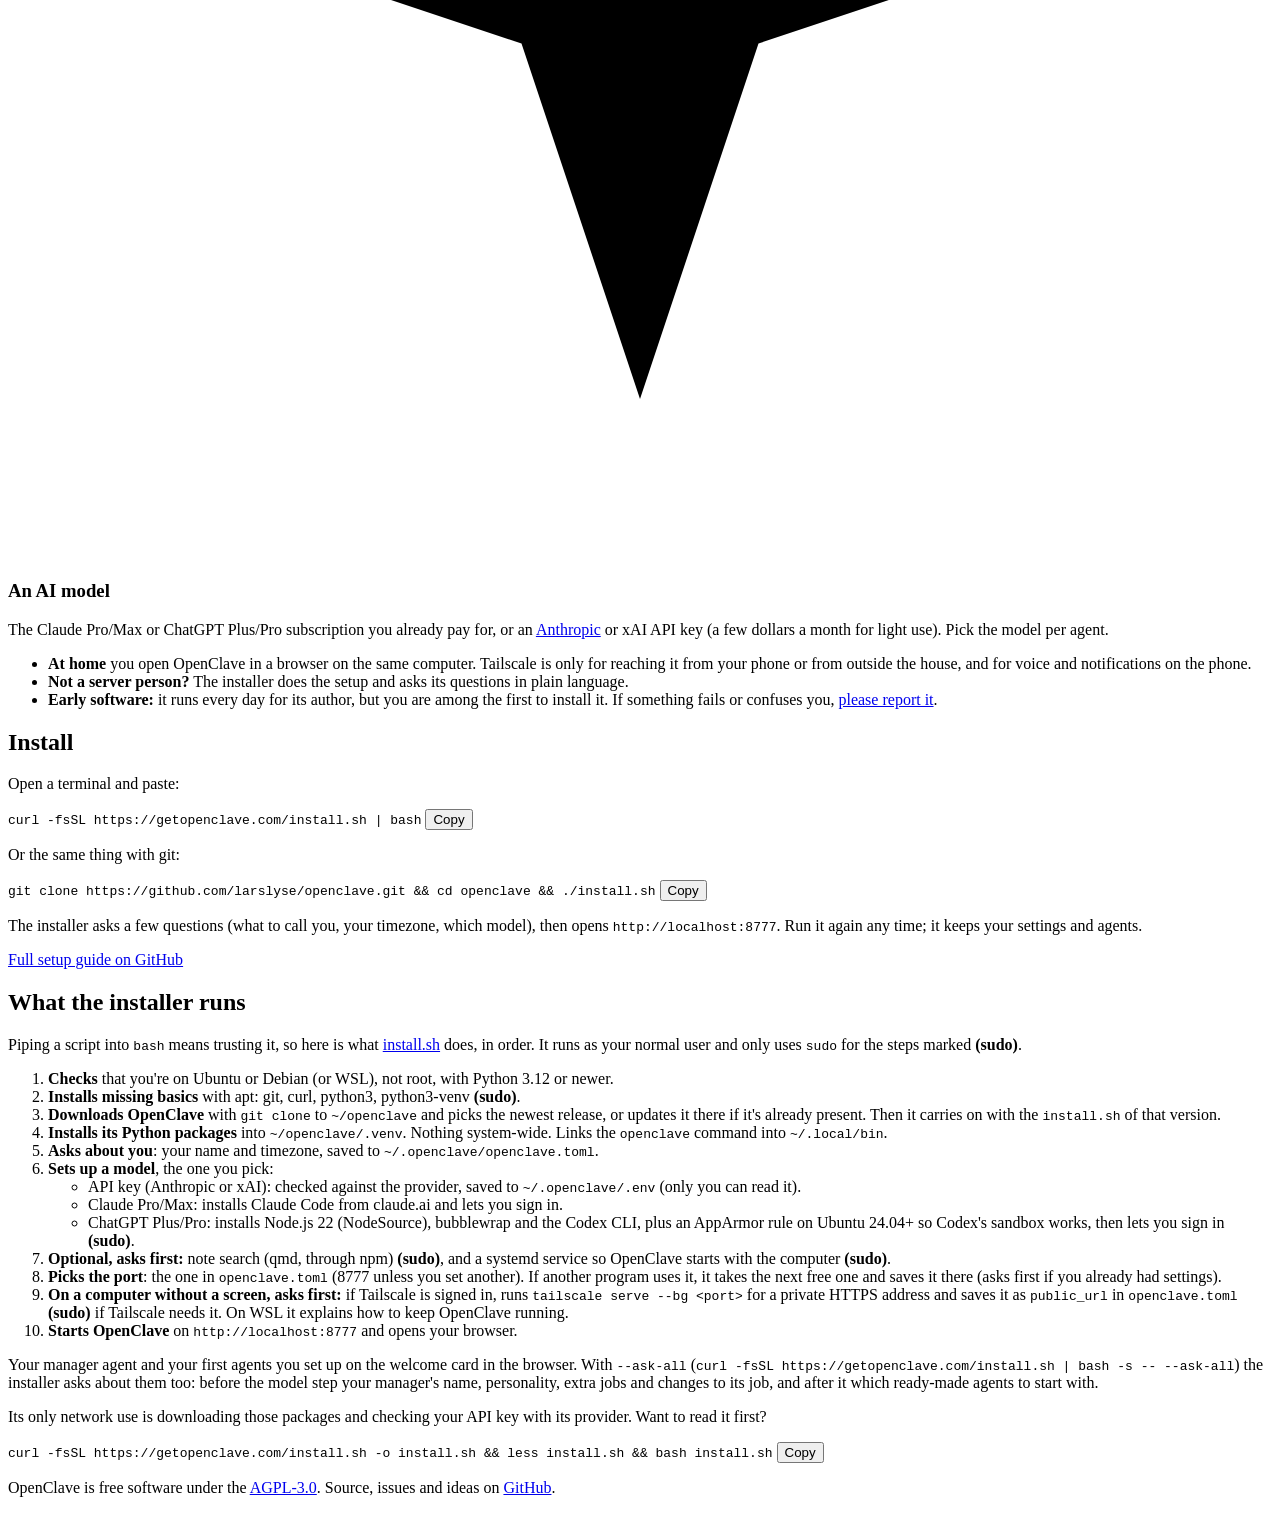
==== commit d931a27f: "Document releases, the main channel, the shorter installer and the Docker limits README Install, Wha" ====
--- a/site/index.html
+++ b/site/index.html
@@ -276,22 +276,24 @@
   <ol class="needs">
     <li><b>Checks</b> that you're on Ubuntu or Debian (or WSL), not root, with Python 3.12 or newer.</li>
     <li><b>Installs missing basics</b> with apt: git, curl, python3, python3-venv <b>(sudo)</b>.</li>
-    <li><b>Downloads OpenClave</b> with <code>git clone</code> to <code>~/openclave</code>, or updates it there if it's already present.</li>
+    <li><b>Downloads OpenClave</b> with <code>git clone</code> to <code>~/openclave</code> and picks the newest release, or updates it there if it's already present. Then it carries on with the <code>install.sh</code> of that version.</li>
     <li><b>Installs its Python packages</b> into <code>~/openclave/.venv</code>. Nothing system-wide. Links the <code>openclave</code> command into <code>~/.local/bin</code>.</li>
     <li><b>Asks about you</b>: your name and timezone, saved to <code>~/.openclave/openclave.toml</code>.</li>
-    <li><b>Asks about your manager agent</b>: its name, personality, and any changes to its job.</li>
     <li><b>Sets up a model</b>, the one you pick:
       <ul>
         <li>API key (Anthropic or xAI): checked against the provider, saved to <code>~/.openclave/.env</code> (only you can read it).</li>
         <li>Claude Pro/Max: installs Claude Code from claude.ai and lets you sign in.</li>
         <li>ChatGPT Plus/Pro: installs Node.js 22 (NodeSource), bubblewrap and the Codex CLI, plus an AppArmor rule on Ubuntu 24.04+ so Codex's sandbox works, then lets you sign in <b>(sudo)</b>.</li>
       </ul></li>
-    <li><b>Asks which ready-made agents to start with</b> (none unless you pick some).</li>
     <li><b>Optional, asks first:</b> note search (qmd, through npm) <b>(sudo)</b>, and a systemd service so OpenClave starts with the computer <b>(sudo)</b>.</li>
     <li><b>Picks the port</b>: the one in <code>openclave.toml</code> (8777 unless you set another). If another program uses it, it takes the next free one and saves it there (asks first if you already had settings).</li>
     <li><b>On a computer without a screen, asks first:</b> if Tailscale is signed in, runs <code>tailscale serve --bg &lt;port&gt;</code> for a private HTTPS address and saves it as <code>public_url</code> in <code>openclave.toml</code> <b>(sudo)</b> if Tailscale needs it. On WSL it explains how to keep OpenClave running.</li>
     <li><b>Starts OpenClave</b> on <code>http://localhost:8777</code> and opens your browser.</li>
   </ol>
+  <p>Your manager agent and your first agents you set up on the welcome card in the browser.
+    With <code>--ask-all</code> (<code>curl -fsSL https://getopenclave.com/install.sh | bash -s -- --ask-all</code>)
+    the installer asks about them too: before the model step your manager's name, personality, extra jobs and
+    changes to its job, and after it which ready-made agents to start with.</p>
   <p>Its only network use is downloading those packages and checking your API key with its provider.
     Want to read it first?</p>
   <div class="cmd" data-copy>
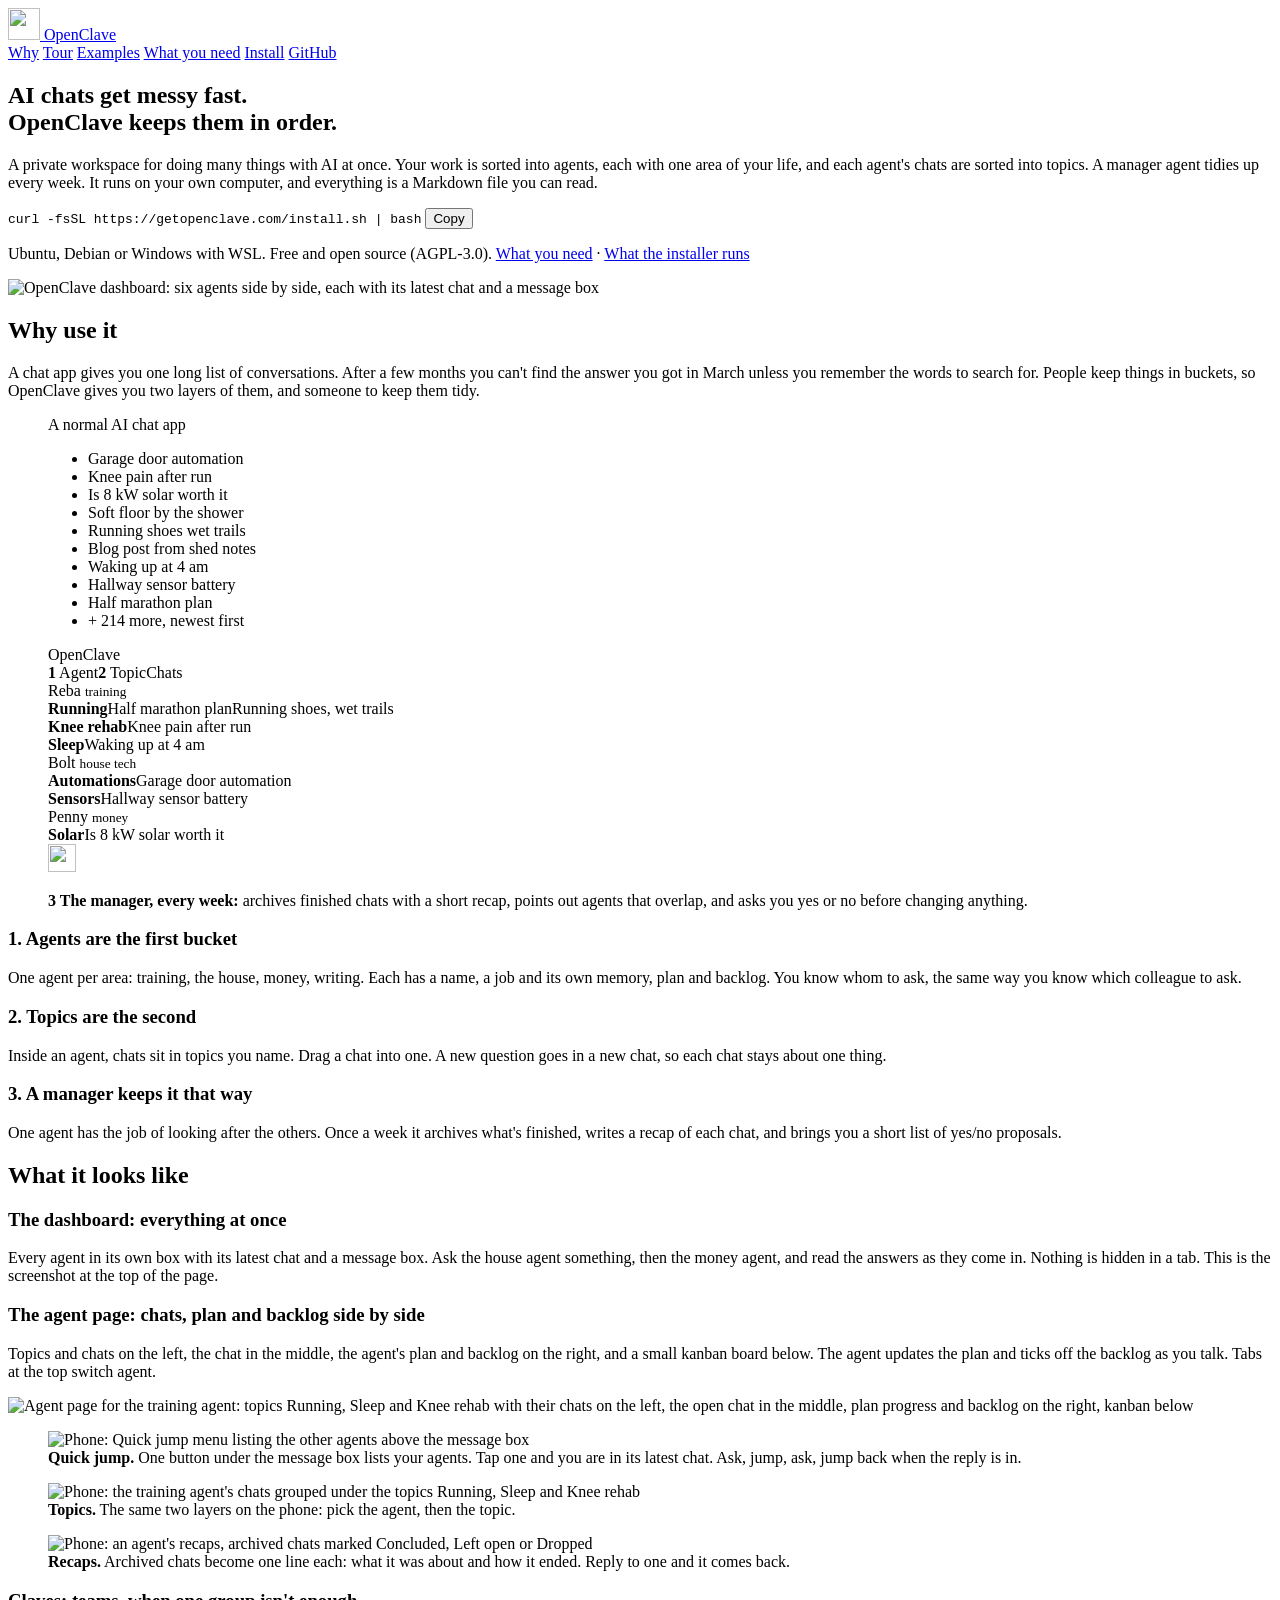
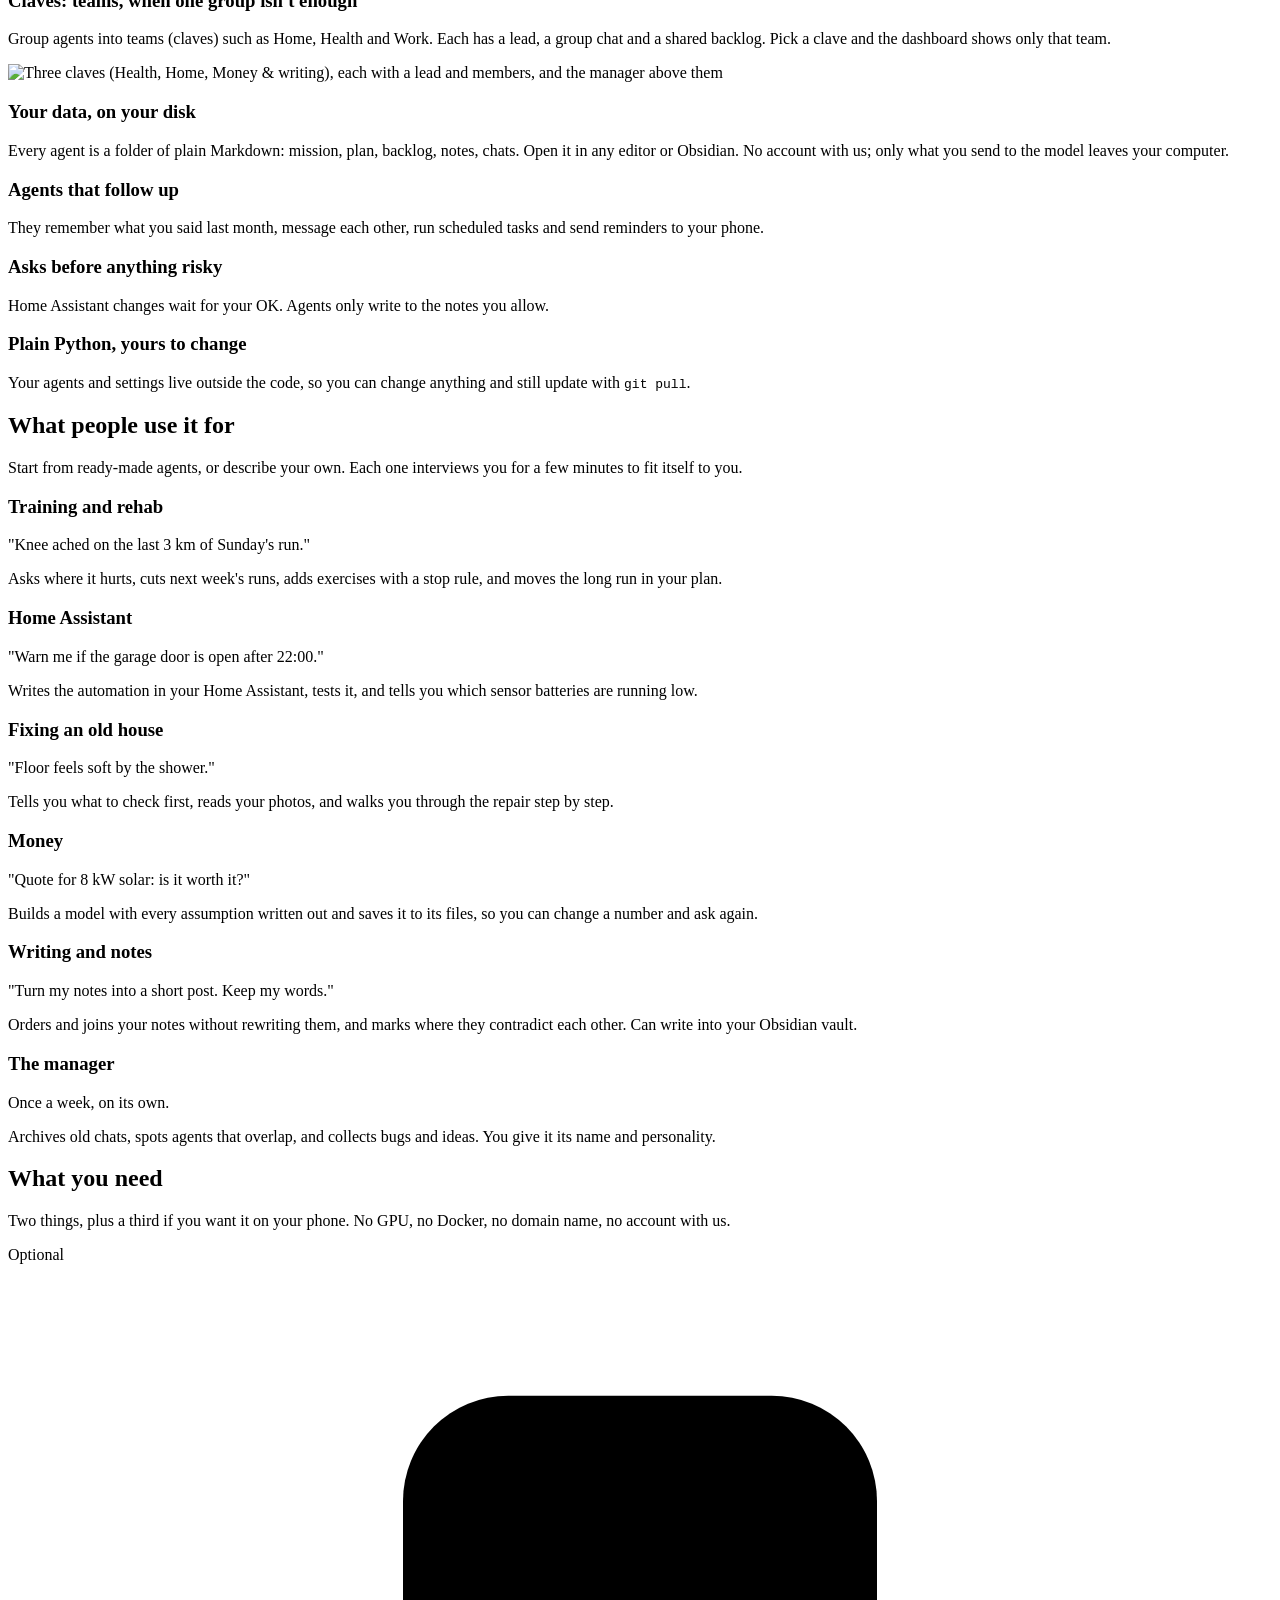
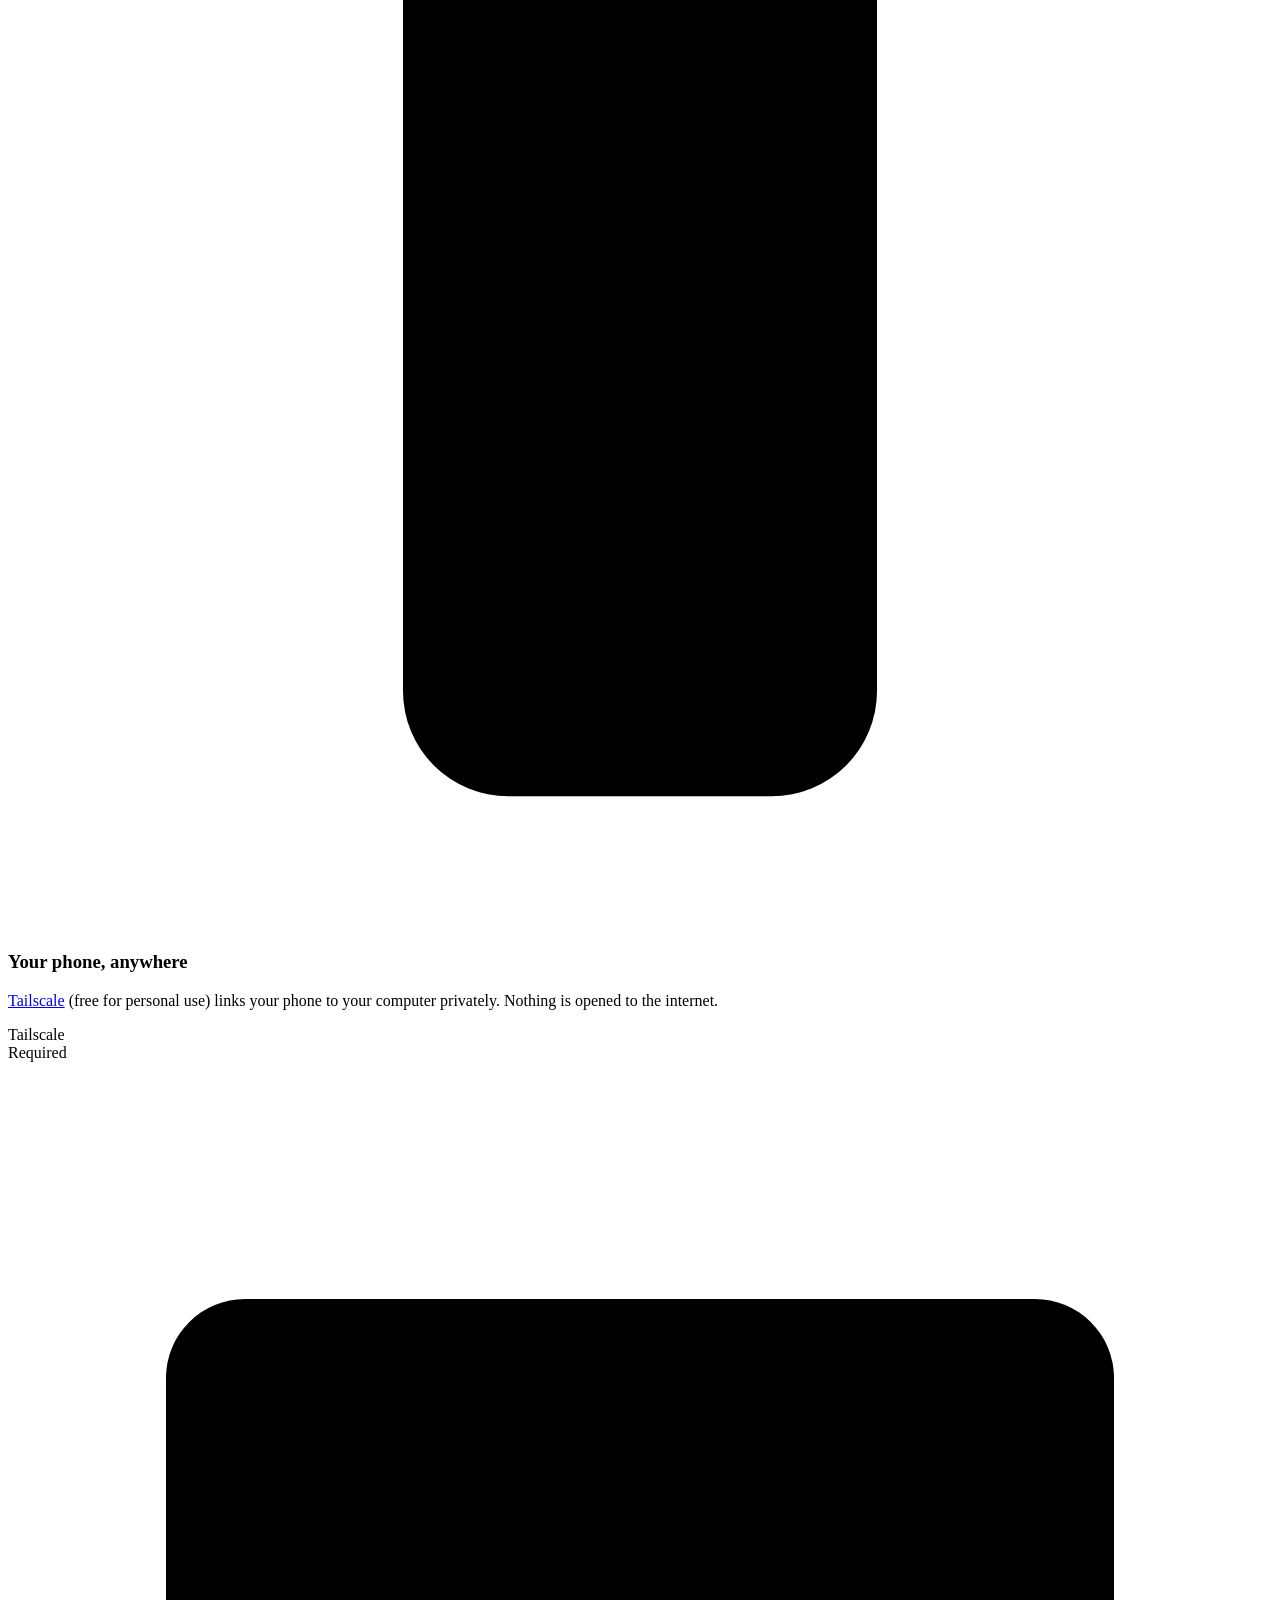
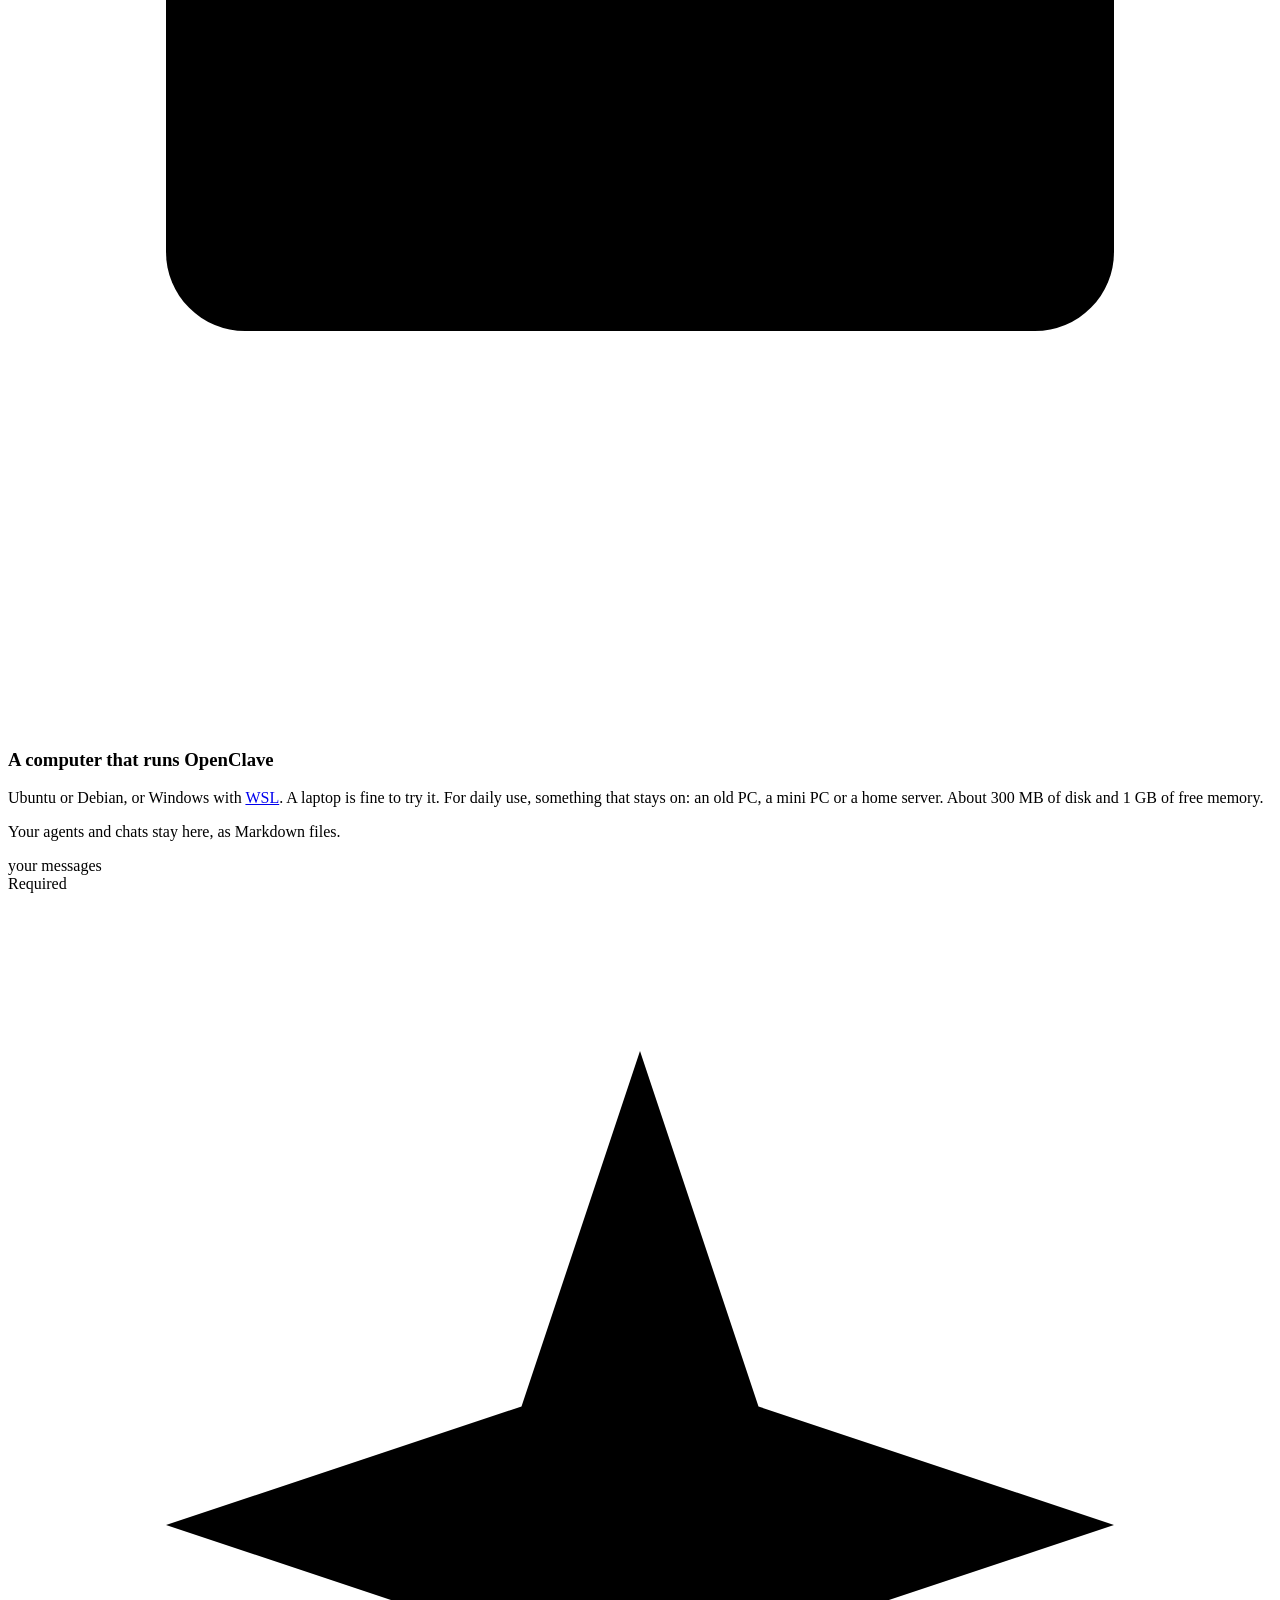
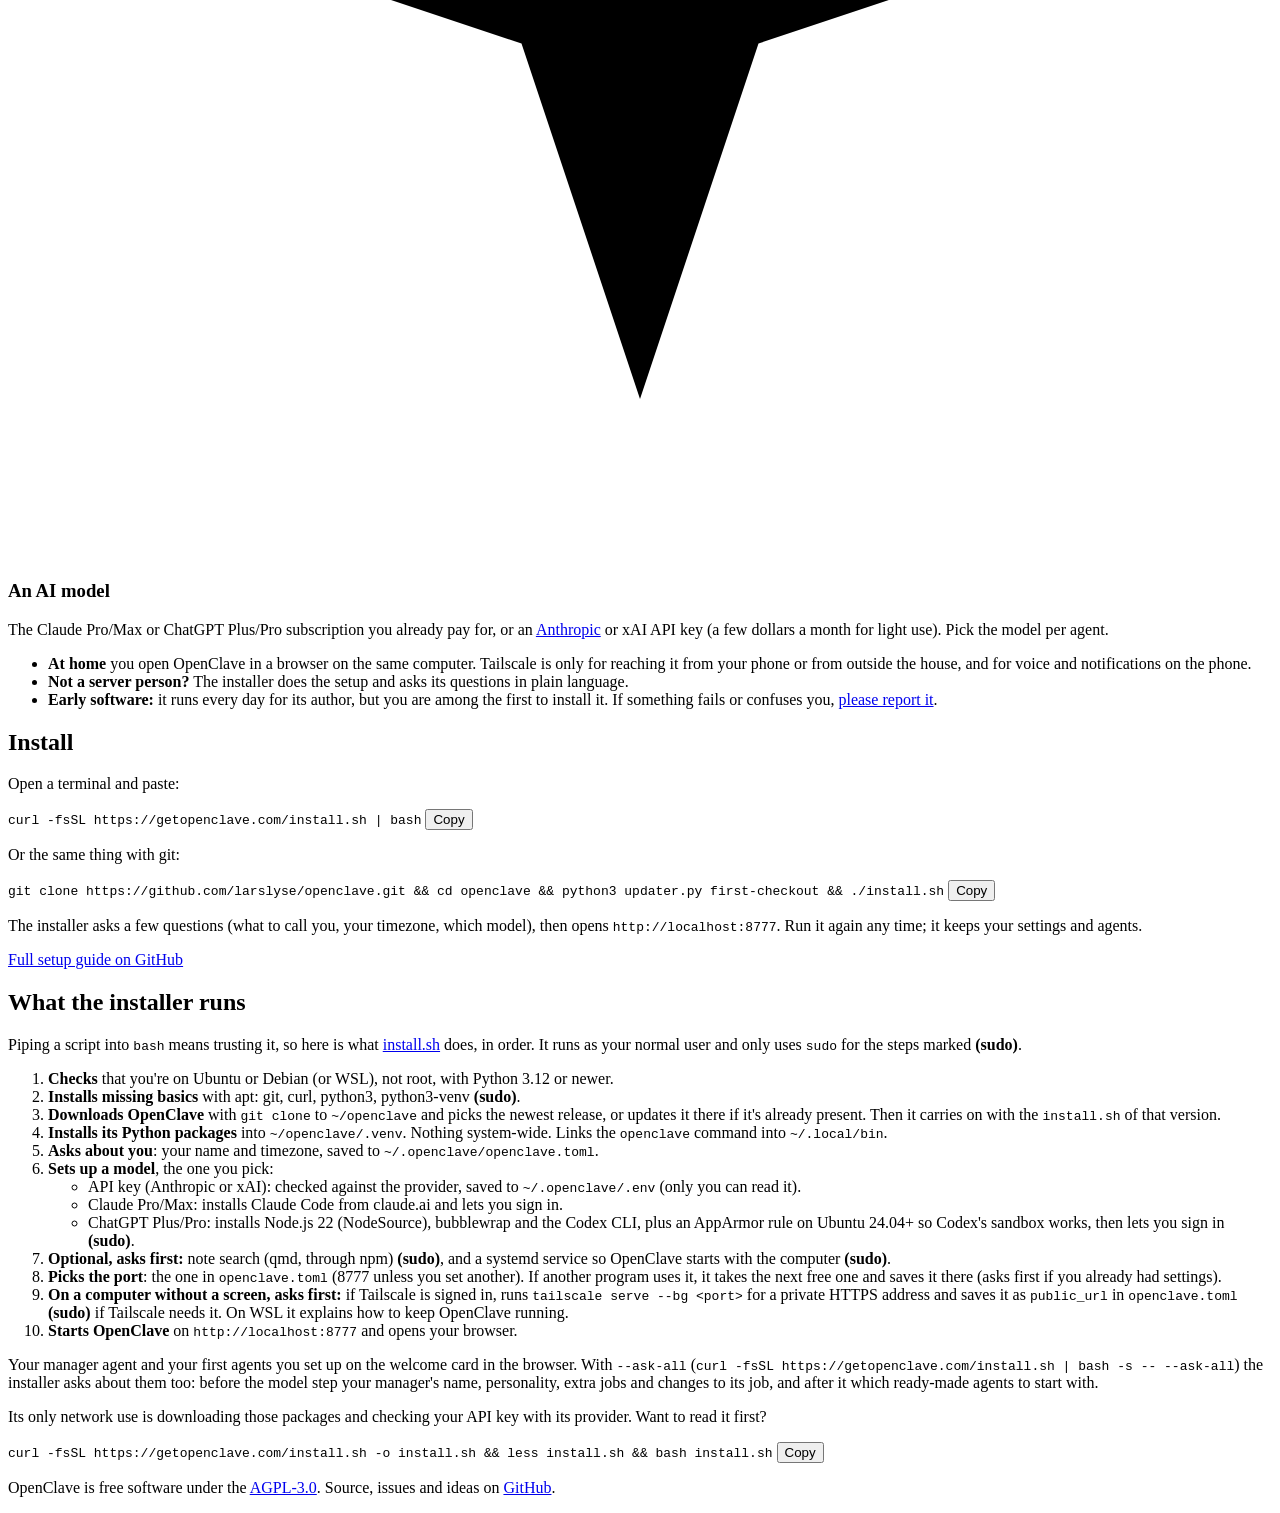
==== commit f0e12eaf: "Site: the git install line checks out the latest release, like the README Co-Authored-By: Claude Fab" ====
--- a/site/index.html
+++ b/site/index.html
@@ -260,7 +260,7 @@
   </div>
   <p>Or the same thing with git:</p>
   <div class="cmd" data-copy>
-    <code>git clone https://github.com/larslyse/openclave.git &amp;&amp; cd openclave &amp;&amp; ./install.sh</code>
+    <code>git clone https://github.com/larslyse/openclave.git &amp;&amp; cd openclave &amp;&amp; python3 updater.py first-checkout &amp;&amp; ./install.sh</code>
     <button type="button" aria-label="Copy git install command">Copy</button>
   </div>
   <p>The installer asks a few questions (what to call you, your timezone, which model), then opens
